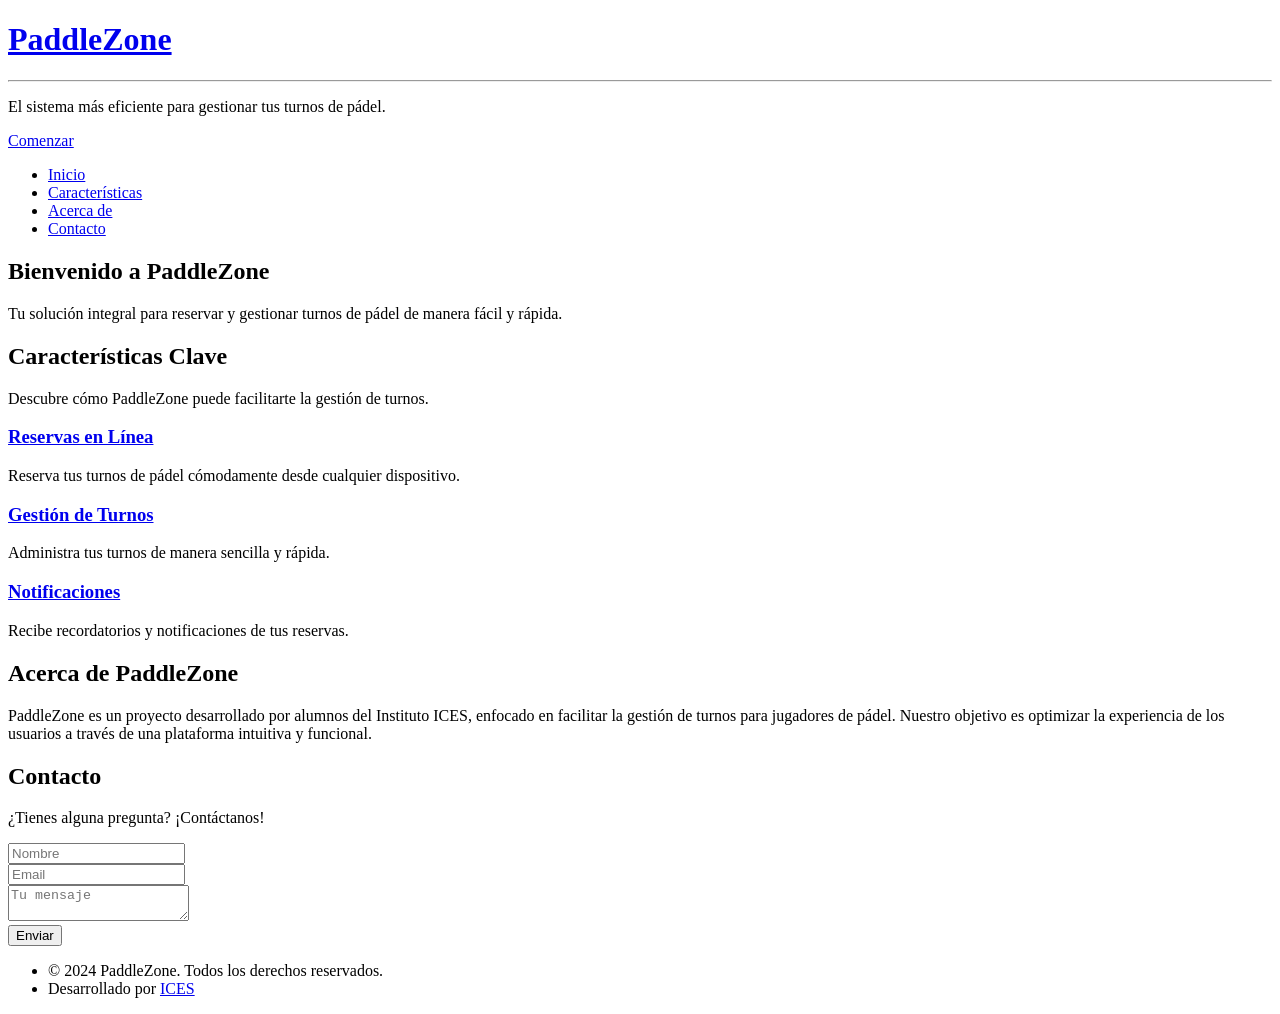
==== index.html @ ec13e0c5 "commit literal" ====
﻿<!DOCTYPE HTML>
<html>
<head>
    <title>PaddleZone - Gestor de Turnos</title>
    <meta charset="utf-8" />
    <meta name="viewport" content="width=device-width, initial-scale=1, user-scalable=no" />
    <link rel="stylesheet" href="assets/css/main.css" />
    <noscript><link rel="stylesheet" href="assets/css/noscript.css" /></noscript>
</head>
<body class="homepage is-preload">
    <div id="page-wrapper">

        <!-- Header -->
        <div id="header">
            <div class="inner">
                <header>
                    <h1><a href="index.html" id="logo">PaddleZone</a></h1>
                    <hr />
                    <p>El sistema más eficiente para gestionar tus turnos de pádel.</p>
                </header>
                <footer>
                    <a href="#banner" class="button circled scrolly">Comenzar</a>
                </footer>
            </div>

            <!-- Nav -->
            <nav id="nav">
                <ul>
                    <li><a href="index.html">Inicio</a></li>
                    <li><a href="#features">Características</a></li>
                    <li><a href="#about">Acerca de</a></li>
                    <li><a href="#contact">Contacto</a></li>
                </ul>
            </nav>
        </div>

        <!-- Banner -->
        <section id="banner">
            <header>
                <h2>Bienvenido a <strong>PaddleZone</strong></h2>
                <p>Tu solución integral para reservar y gestionar turnos de pádel de manera fácil y rápida.</p>
            </header>
        </section>

        <!-- Features -->
        <section id="features" class="wrapper style1">
            <header>
                <h2>Características Clave</h2>
                <p>Descubre cómo PaddleZone puede facilitarte la gestión de turnos.</p>
            </header>
            <div class="row">
                <article class="col-4 col-12-mobile special">
                    <header>
                        <h3><a href="#">Reservas en Línea</a></h3>
                    </header>
                    <p>Reserva tus turnos de pádel cómodamente desde cualquier dispositivo.</p>
                </article>
                <article class="col-4 col-12-mobile special">
                    <header>
                        <h3><a href="#">Gestión de Turnos</a></h3>
                    </header>
                    <p>Administra tus turnos de manera sencilla y rápida.</p>
                </article>
                <article class="col-4 col-12-mobile special">
                    <header>
                        <h3><a href="#">Notificaciones</a></h3>
                    </header>
                    <p>Recibe recordatorios y notificaciones de tus reservas.</p>
                </article>
            </div>
        </section>

        <!-- About -->
        <section id="about" class="wrapper style2">
            <article class="container special">
                <header>
                    <h2>Acerca de PaddleZone</h2>
                    <p>PaddleZone es un proyecto desarrollado por alumnos del Instituto ICES, enfocado en facilitar la gestión de turnos para jugadores de pádel. Nuestro objetivo es optimizar la experiencia de los usuarios a través de una plataforma intuitiva y funcional.</p>
                </header>
            </article>
        </section>

        <!-- Contact -->
        <section id="contact" class="wrapper style1">
            <header>
                <h2>Contacto</h2>
                <p>¿Tienes alguna pregunta? ¡Contáctanos!</p>
            </header>
            <div class="row">
                <article class="col-12">
                    <form method="post" action="#">
                        <div class="row gtr-50">
                            <div class="col-6 col-12-mobile">
                                <input type="text" name="name" placeholder="Nombre" required />
                            </div>
                            <div class="col-6 col-12-mobile">
                                <input type="email" name="email" placeholder="Email" required />
                            </div>
                            <div class="col-12">
                                <textarea name="message" placeholder="Tu mensaje" required></textarea>
                            </div>
                            <div class="col-12">
                                <button type="submit" class="button">Enviar</button>
                            </div>
                        </div>
                    </form>
                </article>
            </div>
        </section>

        <!-- Footer -->
        <div id="footer">
            <div class="container">
                <div class="row">
                    <div class="col-12">
                        <div class="copyright">
                            <ul class="menu">
                                <li>&copy; 2024 PaddleZone. Todos los derechos reservados.</li>
                                <li>Desarrollado por <a href="https://www.instituto-ices.edu.ar/">ICES</a></li>
                            </ul>
                        </div>
                    </div>
                </div>
            </div>
        </div>

    </div>

    <!-- Scripts -->
    <script src="assets/js/jquery.min.js"></script>
    <script src="assets/js/jquery.dropotron.min.js"></script>
    <script src="assets/js/jquery.scrolly.min.js"></script>
    <script src="assets/js/jquery.scrollex.min.js"></script>
    <script src="assets/js/browser.min.js"></script>
    <script src="assets/js/breakpoints.min.js"></script>
    <script src="assets/js/util.js"></script>
    <script src="assets/js/main.js"></script>

</body>
</html>
---- assets/css/main.css ----
@import url("https://fonts.googleapis.com/css?family=Source+Sans+Pro:300,300italic,400,400italic,600");
@import url("fontawesome-all.min.css");

/*
	Helios by HTML5 UP
	html5up.net | @ajlkn
	Free for personal and commercial use under the CCA 3.0 license (html5up.net/license)
*/

html, body, div, span, applet, object,
iframe, h1, h2, h3, h4, h5, h6, p, blockquote,
pre, a, abbr, acronym, address, big, cite,
code, del, dfn, em, img, ins, kbd, q, s, samp,
small, strike, strong, sub, sup, tt, var, b,
u, i, center, dl, dt, dd, ol, ul, li, fieldset,
form, label, legend, table, caption, tbody,
tfoot, thead, tr, th, td, article, aside,
canvas, details, embed, figure, figcaption,
footer, header, hgroup, menu, nav, output, ruby,
section, summary, time, mark, audio, video {
	margin: 0;
	padding: 0;
	border: 0;
	font-size: 100%;
	font: inherit;
	vertical-align: baseline;}

article, aside, details, figcaption, figure,
footer, header, hgroup, menu, nav, section {
	display: block;}

body {
	line-height: 1;
}

ol, ul {
	list-style: none;
}

blockquote, q {
	quotes: none;
}

	blockquote:before, blockquote:after, q:before, q:after {
		content: '';
		content: none;
	}

table {
	border-collapse: collapse;
	border-spacing: 0;
}

body {
	-webkit-text-size-adjust: none;
}

mark {
	background-color: transparent;
	color: inherit;
}

input::-moz-focus-inner {
	border: 0;
	padding: 0;
}

input, select, textarea {
	-moz-appearance: none;
	-webkit-appearance: none;
	-ms-appearance: none;
	appearance: none;
}

/* Basic */

	html {
		box-sizing: border-box;
	}

	*, *:before, *:after {
		box-sizing: inherit;
	}

	body {
		background: #f0f4f4;
		color: #5b5b5b;
		font-size: 15pt;
		line-height: 1.85em;
		font-family: 'Source Sans Pro', sans-serif;
		font-weight: 300;
	}

		body.is-preload *, body.is-preload *:before, body.is-preload *:after {
			-moz-animation: none !important;
			-webkit-animation: none !important;
			-ms-animation: none !important;
			animation: none !important;
			-moz-transition: none !important;
			-webkit-transition: none !important;
			-ms-transition: none !important;
			transition: none !important;
		}

	input, textarea, select {
		font-size: 15pt;
		line-height: 1.85em;
		font-family: 'Source Sans Pro', sans-serif;
		font-weight: 300;
	}

	h1, h2, h3, h4, h5, h6 {
		font-weight: 400;
		color: #483949;
		line-height: 1.25em;
	}

	h1 a, h2 a, h3 a, h4 a, h5 a, h6 a {
		color: inherit;
		text-decoration: none;
		border-bottom-color: transparent;
	}

	h1 strong, h2 strong, h3 strong, h4 strong, h5 strong, h6 strong {
		font-weight: 600;
	}

	h2 {
		font-size: 2.85em;
	}

	h3 {
		font-size: 1.25em;
	}

	h4 {
		font-size: 1em;
		margin: 0 0 0.25em 0;
	}

	strong, b {
		font-weight: 400;
		color: #483949;
	}

	em, i {
		font-style: italic;
	}

	a {
		color: inherit;
		border-bottom: solid 1px rgba(128, 128, 128, 0.15);
		text-decoration: none;
		-moz-transition: background-color 0.35s ease-in-out, color 0.35s ease-in-out, border-bottom-color 0.35s ease-in-out;
		-webkit-transition: background-color 0.35s ease-in-out, color 0.35s ease-in-out, border-bottom-color 0.35s ease-in-out;
		-ms-transition: background-color 0.35s ease-in-out, color 0.35s ease-in-out, border-bottom-color 0.35s ease-in-out;
		transition: background-color 0.35s ease-in-out, color 0.35s ease-in-out, border-bottom-color 0.35s ease-in-out;
	}

		a:hover {
			color: #ef8376;
			border-bottom-color: transparent;
		}

	sub {
		position: relative;
		top: 0.5em;
		font-size: 0.8em;
	}

	sup {
		position: relative;
		top: -0.5em;
		font-size: 0.8em;
	}

	blockquote {
		border-left: solid 0.5em #ddd;
		padding: 1em 0 1em 2em;
		font-style: italic;
	}

	p, ul, ol, dl, table {
		margin-bottom: 1em;
	}

	p {
		text-align: justify;
	}

	br.clear {
		clear: both;
	}

	hr {
		position: relative;
		display: block;
		border: 0;
		top: 4.5em;
		margin-bottom: 9em;
		height: 6px;
		border-top: solid 1px rgba(128, 128, 128, 0.2);
		border-bottom: solid 1px rgba(128, 128, 128, 0.2);
	}

		hr:before, hr:after {
			content: '';
			position: absolute;
			top: -8px;
			display: block;
			width: 1px;
			height: 21px;
			background: rgba(128, 128, 128, 0.2);
		}

		hr:before {
			left: -1px;
		}

		hr:after {
			right: -1px;
		}

	.timestamp {
		color: rgba(128, 128, 128, 0.75);
		font-size: 0.8em;
	}

/* Container */

	.container {
		margin: 0 auto;
		max-width: 100%;
		width: 1400px;
	}

		@media screen and (max-width: 1680px) {

			.container {
				width: 1200px;
			}

		}

		@media screen and (max-width: 1280px) {

			.container {
				width: 100%;
			}

		}

		@media screen and (max-width: 960px) {

			.container {
				width: 100%;
			}

		}

		@media screen and (max-width: 840px) {

			.container {
				width: 100%;
			}

		}

		@media screen and (max-width: 736px) {

			.container {
				width: 100%;
			}

		}

/* Row */

	.row {
		display: flex;
		flex-wrap: wrap;
		box-sizing: border-box;
		align-items: stretch;
	}

		.row > * {
			box-sizing: border-box;
		}

		.row.gtr-uniform > * > :last-child {
			margin-bottom: 0;
		}

		.row.aln-left {
			justify-content: flex-start;
		}

		.row.aln-center {
			justify-content: center;
		}

		.row.aln-right {
			justify-content: flex-end;
		}

		.row.aln-top {
			align-items: flex-start;
		}

		.row.aln-middle {
			align-items: center;
		}

		.row.aln-bottom {
			align-items: flex-end;
		}

		.row > .imp {
			order: -1;
		}

		.row > .col-1 {
			width: 8.33333%;
		}

		.row > .off-1 {
			margin-left: 8.33333%;
		}

		.row > .col-2 {
			width: 16.66667%;
		}

		.row > .off-2 {
			margin-left: 16.66667%;
		}

		.row > .col-3 {
			width: 25%;
		}

		.row > .off-3 {
			margin-left: 25%;
		}

		.row > .col-4 {
			width: 33.33333%;
		}

		.row > .off-4 {
			margin-left: 33.33333%;
		}

		.row > .col-5 {
			width: 41.66667%;
		}

		.row > .off-5 {
			margin-left: 41.66667%;
		}

		.row > .col-6 {
			width: 50%;
		}

		.row > .off-6 {
			margin-left: 50%;
		}

		.row > .col-7 {
			width: 58.33333%;
		}

		.row > .off-7 {
			margin-left: 58.33333%;
		}

		.row > .col-8 {
			width: 66.66667%;
		}

		.row > .off-8 {
			margin-left: 66.66667%;
		}

		.row > .col-9 {
			width: 75%;
		}

		.row > .off-9 {
			margin-left: 75%;
		}

		.row > .col-10 {
			width: 83.33333%;
		}

		.row > .off-10 {
			margin-left: 83.33333%;
		}

		.row > .col-11 {
			width: 91.66667%;
		}

		.row > .off-11 {
			margin-left: 91.66667%;
		}

		.row > .col-12 {
			width: 100%;
		}

		.row > .off-12 {
			margin-left: 100%;
		}

		.row.gtr-0 {
			margin-top: 0px;
			margin-left: 0px;
		}

			.row.gtr-0 > * {
				padding: 0px 0 0 0px;
			}

			.row.gtr-0.gtr-uniform {
				margin-top: 0px;
			}

				.row.gtr-0.gtr-uniform > * {
					padding-top: 0px;
				}

		.row.gtr-25 {
			margin-top: -10px;
			margin-left: -10px;
		}

			.row.gtr-25 > * {
				padding: 10px 0 0 10px;
			}

			.row.gtr-25.gtr-uniform {
				margin-top: -10px;
			}

				.row.gtr-25.gtr-uniform > * {
					padding-top: 10px;
				}

		.row.gtr-50 {
			margin-top: -20px;
			margin-left: -20px;
		}

			.row.gtr-50 > * {
				padding: 20px 0 0 20px;
			}

			.row.gtr-50.gtr-uniform {
				margin-top: -20px;
			}

				.row.gtr-50.gtr-uniform > * {
					padding-top: 20px;
				}

		.row {
			margin-top: -40px;
			margin-left: -40px;
		}

			.row > * {
				padding: 40px 0 0 40px;
			}

			.row.gtr-uniform {
				margin-top: -40px;
			}

				.row.gtr-uniform > * {
					padding-top: 40px;
				}

		.row.gtr-150 {
			margin-top: -60px;
			margin-left: -60px;
		}

			.row.gtr-150 > * {
				padding: 60px 0 0 60px;
			}

			.row.gtr-150.gtr-uniform {
				margin-top: -60px;
			}

				.row.gtr-150.gtr-uniform > * {
					padding-top: 60px;
				}

		.row.gtr-200 {
			margin-top: -80px;
			margin-left: -80px;
		}

			.row.gtr-200 > * {
				padding: 80px 0 0 80px;
			}

			.row.gtr-200.gtr-uniform {
				margin-top: -80px;
			}

				.row.gtr-200.gtr-uniform > * {
					padding-top: 80px;
				}

		@media screen and (max-width: 1680px) {

			.row {
				display: flex;
				flex-wrap: wrap;
				box-sizing: border-box;
				align-items: stretch;
			}

				.row > * {
					box-sizing: border-box;
				}

				.row.gtr-uniform > * > :last-child {
					margin-bottom: 0;
				}

				.row.aln-left {
					justify-content: flex-start;
				}

				.row.aln-center {
					justify-content: center;
				}

				.row.aln-right {
					justify-content: flex-end;
				}

				.row.aln-top {
					align-items: flex-start;
				}

				.row.aln-middle {
					align-items: center;
				}

				.row.aln-bottom {
					align-items: flex-end;
				}

				.row > .imp-wide {
					order: -1;
				}

				.row > .col-1-wide {
					width: 8.33333%;
				}

				.row > .off-1-wide {
					margin-left: 8.33333%;
				}

				.row > .col-2-wide {
					width: 16.66667%;
				}

				.row > .off-2-wide {
					margin-left: 16.66667%;
				}

				.row > .col-3-wide {
					width: 25%;
				}

				.row > .off-3-wide {
					margin-left: 25%;
				}

				.row > .col-4-wide {
					width: 33.33333%;
				}

				.row > .off-4-wide {
					margin-left: 33.33333%;
				}

				.row > .col-5-wide {
					width: 41.66667%;
				}

				.row > .off-5-wide {
					margin-left: 41.66667%;
				}

				.row > .col-6-wide {
					width: 50%;
				}

				.row > .off-6-wide {
					margin-left: 50%;
				}

				.row > .col-7-wide {
					width: 58.33333%;
				}

				.row > .off-7-wide {
					margin-left: 58.33333%;
				}

				.row > .col-8-wide {
					width: 66.66667%;
				}

				.row > .off-8-wide {
					margin-left: 66.66667%;
				}

				.row > .col-9-wide {
					width: 75%;
				}

				.row > .off-9-wide {
					margin-left: 75%;
				}

				.row > .col-10-wide {
					width: 83.33333%;
				}

				.row > .off-10-wide {
					margin-left: 83.33333%;
				}

				.row > .col-11-wide {
					width: 91.66667%;
				}

				.row > .off-11-wide {
					margin-left: 91.66667%;
				}

				.row > .col-12-wide {
					width: 100%;
				}

				.row > .off-12-wide {
					margin-left: 100%;
				}

				.row.gtr-0 {
					margin-top: 0px;
					margin-left: 0px;
				}

					.row.gtr-0 > * {
						padding: 0px 0 0 0px;
					}

					.row.gtr-0.gtr-uniform {
						margin-top: 0px;
					}

						.row.gtr-0.gtr-uniform > * {
							padding-top: 0px;
						}

				.row.gtr-25 {
					margin-top: -10px;
					margin-left: -10px;
				}

					.row.gtr-25 > * {
						padding: 10px 0 0 10px;
					}

					.row.gtr-25.gtr-uniform {
						margin-top: -10px;
					}

						.row.gtr-25.gtr-uniform > * {
							padding-top: 10px;
						}

				.row.gtr-50 {
					margin-top: -20px;
					margin-left: -20px;
				}

					.row.gtr-50 > * {
						padding: 20px 0 0 20px;
					}

					.row.gtr-50.gtr-uniform {
						margin-top: -20px;
					}

						.row.gtr-50.gtr-uniform > * {
							padding-top: 20px;
						}

				.row {
					margin-top: -40px;
					margin-left: -40px;
				}

					.row > * {
						padding: 40px 0 0 40px;
					}

					.row.gtr-uniform {
						margin-top: -40px;
					}

						.row.gtr-uniform > * {
							padding-top: 40px;
						}

				.row.gtr-150 {
					margin-top: -60px;
					margin-left: -60px;
				}

					.row.gtr-150 > * {
						padding: 60px 0 0 60px;
					}

					.row.gtr-150.gtr-uniform {
						margin-top: -60px;
					}

						.row.gtr-150.gtr-uniform > * {
							padding-top: 60px;
						}

				.row.gtr-200 {
					margin-top: -80px;
					margin-left: -80px;
				}

					.row.gtr-200 > * {
						padding: 80px 0 0 80px;
					}

					.row.gtr-200.gtr-uniform {
						margin-top: -80px;
					}

						.row.gtr-200.gtr-uniform > * {
							padding-top: 80px;
						}

		}

		@media screen and (max-width: 1280px) {

			.row {
				display: flex;
				flex-wrap: wrap;
				box-sizing: border-box;
				align-items: stretch;
			}

				.row > * {
					box-sizing: border-box;
				}

				.row.gtr-uniform > * > :last-child {
					margin-bottom: 0;
				}

				.row.aln-left {
					justify-content: flex-start;
				}

				.row.aln-center {
					justify-content: center;
				}

				.row.aln-right {
					justify-content: flex-end;
				}

				.row.aln-top {
					align-items: flex-start;
				}

				.row.aln-middle {
					align-items: center;
				}

				.row.aln-bottom {
					align-items: flex-end;
				}

				.row > .imp-normal {
					order: -1;
				}

				.row > .col-1-normal {
					width: 8.33333%;
				}

				.row > .off-1-normal {
					margin-left: 8.33333%;
				}

				.row > .col-2-normal {
					width: 16.66667%;
				}

				.row > .off-2-normal {
					margin-left: 16.66667%;
				}

				.row > .col-3-normal {
					width: 25%;
				}

				.row > .off-3-normal {
					margin-left: 25%;
				}

				.row > .col-4-normal {
					width: 33.33333%;
				}

				.row > .off-4-normal {
					margin-left: 33.33333%;
				}

				.row > .col-5-normal {
					width: 41.66667%;
				}

				.row > .off-5-normal {
					margin-left: 41.66667%;
				}

				.row > .col-6-normal {
					width: 50%;
				}

				.row > .off-6-normal {
					margin-left: 50%;
				}

				.row > .col-7-normal {
					width: 58.33333%;
				}

				.row > .off-7-normal {
					margin-left: 58.33333%;
				}

				.row > .col-8-normal {
					width: 66.66667%;
				}

				.row > .off-8-normal {
					margin-left: 66.66667%;
				}

				.row > .col-9-normal {
					width: 75%;
				}

				.row > .off-9-normal {
					margin-left: 75%;
				}

				.row > .col-10-normal {
					width: 83.33333%;
				}

				.row > .off-10-normal {
					margin-left: 83.33333%;
				}

				.row > .col-11-normal {
					width: 91.66667%;
				}

				.row > .off-11-normal {
					margin-left: 91.66667%;
				}

				.row > .col-12-normal {
					width: 100%;
				}

				.row > .off-12-normal {
					margin-left: 100%;
				}

				.row.gtr-0 {
					margin-top: 0px;
					margin-left: 0px;
				}

					.row.gtr-0 > * {
						padding: 0px 0 0 0px;
					}

					.row.gtr-0.gtr-uniform {
						margin-top: 0px;
					}

						.row.gtr-0.gtr-uniform > * {
							padding-top: 0px;
						}

				.row.gtr-25 {
					margin-top: -9px;
					margin-left: -9px;
				}

					.row.gtr-25 > * {
						padding: 9px 0 0 9px;
					}

					.row.gtr-25.gtr-uniform {
						margin-top: -9px;
					}

						.row.gtr-25.gtr-uniform > * {
							padding-top: 9px;
						}

				.row.gtr-50 {
					margin-top: -18px;
					margin-left: -18px;
				}

					.row.gtr-50 > * {
						padding: 18px 0 0 18px;
					}

					.row.gtr-50.gtr-uniform {
						margin-top: -18px;
					}

						.row.gtr-50.gtr-uniform > * {
							padding-top: 18px;
						}

				.row {
					margin-top: -36px;
					margin-left: -36px;
				}

					.row > * {
						padding: 36px 0 0 36px;
					}

					.row.gtr-uniform {
						margin-top: -36px;
					}

						.row.gtr-uniform > * {
							padding-top: 36px;
						}

				.row.gtr-150 {
					margin-top: -54px;
					margin-left: -54px;
				}

					.row.gtr-150 > * {
						padding: 54px 0 0 54px;
					}

					.row.gtr-150.gtr-uniform {
						margin-top: -54px;
					}

						.row.gtr-150.gtr-uniform > * {
							padding-top: 54px;
						}

				.row.gtr-200 {
					margin-top: -72px;
					margin-left: -72px;
				}

					.row.gtr-200 > * {
						padding: 72px 0 0 72px;
					}

					.row.gtr-200.gtr-uniform {
						margin-top: -72px;
					}

						.row.gtr-200.gtr-uniform > * {
							padding-top: 72px;
						}

		}

		@media screen and (max-width: 960px) {

			.row {
				display: flex;
				flex-wrap: wrap;
				box-sizing: border-box;
				align-items: stretch;
			}

				.row > * {
					box-sizing: border-box;
				}

				.row.gtr-uniform > * > :last-child {
					margin-bottom: 0;
				}

				.row.aln-left {
					justify-content: flex-start;
				}

				.row.aln-center {
					justify-content: center;
				}

				.row.aln-right {
					justify-content: flex-end;
				}

				.row.aln-top {
					align-items: flex-start;
				}

				.row.aln-middle {
					align-items: center;
				}

				.row.aln-bottom {
					align-items: flex-end;
				}

				.row > .imp-narrow {
					order: -1;
				}

				.row > .col-1-narrow {
					width: 8.33333%;
				}

				.row > .off-1-narrow {
					margin-left: 8.33333%;
				}

				.row > .col-2-narrow {
					width: 16.66667%;
				}

				.row > .off-2-narrow {
					margin-left: 16.66667%;
				}

				.row > .col-3-narrow {
					width: 25%;
				}

				.row > .off-3-narrow {
					margin-left: 25%;
				}

				.row > .col-4-narrow {
					width: 33.33333%;
				}

				.row > .off-4-narrow {
					margin-left: 33.33333%;
				}

				.row > .col-5-narrow {
					width: 41.66667%;
				}

				.row > .off-5-narrow {
					margin-left: 41.66667%;
				}

				.row > .col-6-narrow {
					width: 50%;
				}

				.row > .off-6-narrow {
					margin-left: 50%;
				}

				.row > .col-7-narrow {
					width: 58.33333%;
				}

				.row > .off-7-narrow {
					margin-left: 58.33333%;
				}

				.row > .col-8-narrow {
					width: 66.66667%;
				}

				.row > .off-8-narrow {
					margin-left: 66.66667%;
				}

				.row > .col-9-narrow {
					width: 75%;
				}

				.row > .off-9-narrow {
					margin-left: 75%;
				}

				.row > .col-10-narrow {
					width: 83.33333%;
				}

				.row > .off-10-narrow {
					margin-left: 83.33333%;
				}

				.row > .col-11-narrow {
					width: 91.66667%;
				}

				.row > .off-11-narrow {
					margin-left: 91.66667%;
				}

				.row > .col-12-narrow {
					width: 100%;
				}

				.row > .off-12-narrow {
					margin-left: 100%;
				}

				.row.gtr-0 {
					margin-top: 0px;
					margin-left: 0px;
				}

					.row.gtr-0 > * {
						padding: 0px 0 0 0px;
					}

					.row.gtr-0.gtr-uniform {
						margin-top: 0px;
					}

						.row.gtr-0.gtr-uniform > * {
							padding-top: 0px;
						}

				.row.gtr-25 {
					margin-top: -8px;
					margin-left: -8px;
				}

					.row.gtr-25 > * {
						padding: 8px 0 0 8px;
					}

					.row.gtr-25.gtr-uniform {
						margin-top: -8px;
					}

						.row.gtr-25.gtr-uniform > * {
							padding-top: 8px;
						}

				.row.gtr-50 {
					margin-top: -16px;
					margin-left: -16px;
				}

					.row.gtr-50 > * {
						padding: 16px 0 0 16px;
					}

					.row.gtr-50.gtr-uniform {
						margin-top: -16px;
					}

						.row.gtr-50.gtr-uniform > * {
							padding-top: 16px;
						}

				.row {
					margin-top: -32px;
					margin-left: -32px;
				}

					.row > * {
						padding: 32px 0 0 32px;
					}

					.row.gtr-uniform {
						margin-top: -32px;
					}

						.row.gtr-uniform > * {
							padding-top: 32px;
						}

				.row.gtr-150 {
					margin-top: -48px;
					margin-left: -48px;
				}

					.row.gtr-150 > * {
						padding: 48px 0 0 48px;
					}

					.row.gtr-150.gtr-uniform {
						margin-top: -48px;
					}

						.row.gtr-150.gtr-uniform > * {
							padding-top: 48px;
						}

				.row.gtr-200 {
					margin-top: -64px;
					margin-left: -64px;
				}

					.row.gtr-200 > * {
						padding: 64px 0 0 64px;
					}

					.row.gtr-200.gtr-uniform {
						margin-top: -64px;
					}

						.row.gtr-200.gtr-uniform > * {
							padding-top: 64px;
						}

		}

		@media screen and (max-width: 840px) {

			.row {
				display: flex;
				flex-wrap: wrap;
				box-sizing: border-box;
				align-items: stretch;
			}

				.row > * {
					box-sizing: border-box;
				}

				.row.gtr-uniform > * > :last-child {
					margin-bottom: 0;
				}

				.row.aln-left {
					justify-content: flex-start;
				}

				.row.aln-center {
					justify-content: center;
				}

				.row.aln-right {
					justify-content: flex-end;
				}

				.row.aln-top {
					align-items: flex-start;
				}

				.row.aln-middle {
					align-items: center;
				}

				.row.aln-bottom {
					align-items: flex-end;
				}

				.row > .imp-narrower {
					order: -1;
				}

				.row > .col-1-narrower {
					width: 8.33333%;
				}

				.row > .off-1-narrower {
					margin-left: 8.33333%;
				}

				.row > .col-2-narrower {
					width: 16.66667%;
				}

				.row > .off-2-narrower {
					margin-left: 16.66667%;
				}

				.row > .col-3-narrower {
					width: 25%;
				}

				.row > .off-3-narrower {
					margin-left: 25%;
				}

				.row > .col-4-narrower {
					width: 33.33333%;
				}

				.row > .off-4-narrower {
					margin-left: 33.33333%;
				}

				.row > .col-5-narrower {
					width: 41.66667%;
				}

				.row > .off-5-narrower {
					margin-left: 41.66667%;
				}

				.row > .col-6-narrower {
					width: 50%;
				}

				.row > .off-6-narrower {
					margin-left: 50%;
				}

				.row > .col-7-narrower {
					width: 58.33333%;
				}

				.row > .off-7-narrower {
					margin-left: 58.33333%;
				}

				.row > .col-8-narrower {
					width: 66.66667%;
				}

				.row > .off-8-narrower {
					margin-left: 66.66667%;
				}

				.row > .col-9-narrower {
					width: 75%;
				}

				.row > .off-9-narrower {
					margin-left: 75%;
				}

				.row > .col-10-narrower {
					width: 83.33333%;
				}

				.row > .off-10-narrower {
					margin-left: 83.33333%;
				}

				.row > .col-11-narrower {
					width: 91.66667%;
				}

				.row > .off-11-narrower {
					margin-left: 91.66667%;
				}

				.row > .col-12-narrower {
					width: 100%;
				}

				.row > .off-12-narrower {
					margin-left: 100%;
				}

				.row.gtr-0 {
					margin-top: 0px;
					margin-left: 0px;
				}

					.row.gtr-0 > * {
						padding: 0px 0 0 0px;
					}

					.row.gtr-0.gtr-uniform {
						margin-top: 0px;
					}

						.row.gtr-0.gtr-uniform > * {
							padding-top: 0px;
						}

				.row.gtr-25 {
					margin-top: -8px;
					margin-left: -8px;
				}

					.row.gtr-25 > * {
						padding: 8px 0 0 8px;
					}

					.row.gtr-25.gtr-uniform {
						margin-top: -8px;
					}

						.row.gtr-25.gtr-uniform > * {
							padding-top: 8px;
						}

				.row.gtr-50 {
					margin-top: -16px;
					margin-left: -16px;
				}

					.row.gtr-50 > * {
						padding: 16px 0 0 16px;
					}

					.row.gtr-50.gtr-uniform {
						margin-top: -16px;
					}

						.row.gtr-50.gtr-uniform > * {
							padding-top: 16px;
						}

				.row {
					margin-top: -32px;
					margin-left: -32px;
				}

					.row > * {
						padding: 32px 0 0 32px;
					}

					.row.gtr-uniform {
						margin-top: -32px;
					}

						.row.gtr-uniform > * {
							padding-top: 32px;
						}

				.row.gtr-150 {
					margin-top: -48px;
					margin-left: -48px;
				}

					.row.gtr-150 > * {
						padding: 48px 0 0 48px;
					}

					.row.gtr-150.gtr-uniform {
						margin-top: -48px;
					}

						.row.gtr-150.gtr-uniform > * {
							padding-top: 48px;
						}

				.row.gtr-200 {
					margin-top: -64px;
					margin-left: -64px;
				}

					.row.gtr-200 > * {
						padding: 64px 0 0 64px;
					}

					.row.gtr-200.gtr-uniform {
						margin-top: -64px;
					}

						.row.gtr-200.gtr-uniform > * {
							padding-top: 64px;
						}

		}

		@media screen and (max-width: 736px) {

			.row {
				display: flex;
				flex-wrap: wrap;
				box-sizing: border-box;
				align-items: stretch;
			}

				.row > * {
					box-sizing: border-box;
				}

				.row.gtr-uniform > * > :last-child {
					margin-bottom: 0;
				}

				.row.aln-left {
					justify-content: flex-start;
				}

				.row.aln-center {
					justify-content: center;
				}

				.row.aln-right {
					justify-content: flex-end;
				}

				.row.aln-top {
					align-items: flex-start;
				}

				.row.aln-middle {
					align-items: center;
				}

				.row.aln-bottom {
					align-items: flex-end;
				}

				.row > .imp-mobile {
					order: -1;
				}

				.row > .col-1-mobile {
					width: 8.33333%;
				}

				.row > .off-1-mobile {
					margin-left: 8.33333%;
				}

				.row > .col-2-mobile {
					width: 16.66667%;
				}

				.row > .off-2-mobile {
					margin-left: 16.66667%;
				}

				.row > .col-3-mobile {
					width: 25%;
				}

				.row > .off-3-mobile {
					margin-left: 25%;
				}

				.row > .col-4-mobile {
					width: 33.33333%;
				}

				.row > .off-4-mobile {
					margin-left: 33.33333%;
				}

				.row > .col-5-mobile {
					width: 41.66667%;
				}

				.row > .off-5-mobile {
					margin-left: 41.66667%;
				}

				.row > .col-6-mobile {
					width: 50%;
				}

				.row > .off-6-mobile {
					margin-left: 50%;
				}

				.row > .col-7-mobile {
					width: 58.33333%;
				}

				.row > .off-7-mobile {
					margin-left: 58.33333%;
				}

				.row > .col-8-mobile {
					width: 66.66667%;
				}

				.row > .off-8-mobile {
					margin-left: 66.66667%;
				}

				.row > .col-9-mobile {
					width: 75%;
				}

				.row > .off-9-mobile {
					margin-left: 75%;
				}

				.row > .col-10-mobile {
					width: 83.33333%;
				}

				.row > .off-10-mobile {
					margin-left: 83.33333%;
				}

				.row > .col-11-mobile {
					width: 91.66667%;
				}

				.row > .off-11-mobile {
					margin-left: 91.66667%;
				}

				.row > .col-12-mobile {
					width: 100%;
				}

				.row > .off-12-mobile {
					margin-left: 100%;
				}

				.row.gtr-0 {
					margin-top: 0px;
					margin-left: 0px;
				}

					.row.gtr-0 > * {
						padding: 0px 0 0 0px;
					}

					.row.gtr-0.gtr-uniform {
						margin-top: 0px;
					}

						.row.gtr-0.gtr-uniform > * {
							padding-top: 0px;
						}

				.row.gtr-25 {
					margin-top: -5px;
					margin-left: -5px;
				}

					.row.gtr-25 > * {
						padding: 5px 0 0 5px;
					}

					.row.gtr-25.gtr-uniform {
						margin-top: -5px;
					}

						.row.gtr-25.gtr-uniform > * {
							padding-top: 5px;
						}

				.row.gtr-50 {
					margin-top: -10px;
					margin-left: -10px;
				}

					.row.gtr-50 > * {
						padding: 10px 0 0 10px;
					}

					.row.gtr-50.gtr-uniform {
						margin-top: -10px;
					}

						.row.gtr-50.gtr-uniform > * {
							padding-top: 10px;
						}

				.row {
					margin-top: -20px;
					margin-left: -20px;
				}

					.row > * {
						padding: 20px 0 0 20px;
					}

					.row.gtr-uniform {
						margin-top: -20px;
					}

						.row.gtr-uniform > * {
							padding-top: 20px;
						}

				.row.gtr-150 {
					margin-top: -30px;
					margin-left: -30px;
				}

					.row.gtr-150 > * {
						padding: 30px 0 0 30px;
					}

					.row.gtr-150.gtr-uniform {
						margin-top: -30px;
					}

						.row.gtr-150.gtr-uniform > * {
							padding-top: 30px;
						}

				.row.gtr-200 {
					margin-top: -40px;
					margin-left: -40px;
				}

					.row.gtr-200 > * {
						padding: 40px 0 0 40px;
					}

					.row.gtr-200.gtr-uniform {
						margin-top: -40px;
					}

						.row.gtr-200.gtr-uniform > * {
							padding-top: 40px;
						}

		}

/* Sections/Article */

	section, article {
		margin-bottom: 3em;
	}

		section > :last-child, section:last-child, article > :last-child, article:last-child {
			margin-bottom: 0;
		}

		section.special > header, section.special > footer, article.special > header, article.special > footer {
			text-align: center;
		}

	.row > section, .row > article {
		margin-bottom: 0;
	}

	header {
		margin: 0 0 1em 0;
	}

		header > p {
			display: block;
			font-size: 1.5em;
			margin: 1em 0 2em 0;
			line-height: 1.5em;
			text-align: inherit;
		}

	footer {
		margin: 2.5em 0 0 0;
	}

/* Image */

	.image {
		position: relative;
		display: inline-block;
		border: 0;
		outline: 0;
	}

		.image img {
			display: block;
			width: 100%;
		}

		.image.fit {
			display: block;
			width: 100%;
		}

		.image.featured {
			display: block;
			width: 100%;
			margin: 0 0 4em 0;
		}

		.image.left {
			float: left;
			margin: 0 2em 2em 0;
		}

		.image.centered {
			display: block;
			margin: 0 0 2em 0;
		}

			.image.centered img {
				margin: 0 auto;
				width: auto;
			}

/* List */

	ul {
		list-style: disc;
		padding-left: 1em;
	}

		ul li {
			padding-left: 0.5em;
		}

	ol {
		list-style: decimal;
		padding-left: 1.25em;
	}

		ol li {
			padding-left: 0.25em;
		}

/* Actions */

	ul.actions {
		margin: 3em 0 0 0;
		list-style: none;
		padding-left: 0;
	}

		form ul.actions {
			margin-top: 0;
		}

		ul.actions li {
			display: inline-block;
			margin: 0 0.75em 0 0.75em;
			padding-left: 0;
		}

			ul.actions li:first-child {
				margin-left: 0;
			}

			ul.actions li:last-child {
				margin-right: 0;
			}

/* Divided */

	ul.divided {
		list-style: none;
		padding-left: 0;
	}

		ul.divided li {
			border-top: solid 1px rgba(128, 128, 128, 0.2);
			padding-top: 1.5em;
			margin-top: 1.5em;
			padding-left: 0;
		}

			ul.divided li:first-child {
				border-top: 0;
				padding-top: 0;
				margin-top: 0;
			}

/* Menu */

	ul.menu {
		height: 1em;
		line-height: 1em;
		list-style: none;
		padding-left: 0;
	}

		ul.menu li {
			display: inline-block;
			border-left: solid 1px rgba(128, 128, 128, 0.2);
			padding-left: 1.25em;
			margin-left: 1.25em;
		}

			ul.menu li:first-child {
				border-left: 0;
				padding-left: 0;
				margin-left: 0;
			}

/* Icons */

	ul.icons {
		position: relative;
		background: rgba(128, 128, 128, 0.05);
		border-radius: 4em;
		display: inline-block;
		padding: 0.35em 0.75em 0.35em 0.75em;
		font-size: 1.25em;
		cursor: default;
		list-style: none;
	}

		ul.icons li {
			display: inline-block;
			padding-left: 0;
		}

			ul.icons li a {
				display: inline-block;
				background: none;
				width: 2.5em;
				height: 2.5em;
				line-height: 2.5em;
				text-align: center;
				border-radius: 100%;
				border: 0;
				color: inherit;
			}

				ul.icons li a:hover {
					color: #ef8376;
				}

/* Form */

	form label {
		display: block;
		font-weight: 400;
		color: #483949;
		margin: 0 0 1em 0;
	}

	form input[type="text"],
	form input[type="email"],
	form input[type="password"],
	form select,
	form textarea {
		-webkit-appearance: none;
		display: block;
		border: 0;
		background: #fafafa;
		width: 100%;
		border-radius: 0.5em;
		border: solid 1px #E5E5E5;
		padding: 1em;
		-moz-transition: background-color 0.35s ease-in-out, border-color 0.35s ease-in-out;
		-webkit-transition: background-color 0.35s ease-in-out, border-color 0.35s ease-in-out;
		-ms-transition: background-color 0.35s ease-in-out, border-color 0.35s ease-in-out;
		transition: background-color 0.35s ease-in-out, border-color 0.35s ease-in-out;
	}

		form input[type="text"]:focus,
		form input[type="email"]:focus,
		form input[type="password"]:focus,
		form select:focus,
		form textarea:focus {
			background: #fff;
			border-color: #df7366;
		}

	form input[type="text"],
	form input[type="email"],
	form input[type="password"],
	form select {
		line-height: 1em;
	}

	form textarea {
		min-height: 9em;
	}

	form ::-webkit-input-placeholder {
		color: #555 !important;
	}

	form :-moz-placeholder {
		color: #555 !important;
	}

	form ::-moz-placeholder {
		color: #555 !important;
	}

	form :-ms-input-placeholder {
		color: #555 !important;
	}

	form ::-moz-focus-inner {
		border: 0;
	}

/* Table */

	table {
		width: 100%;
	}

		table.default {
			width: 100%;
		}

			table.default tbody tr {
				border-top: solid 1px #e5e5e5;
			}

				table.default tbody tr:first-child {
					border-top: 0;
				}

				table.default tbody tr:nth-child(2n+1) {
					background: #fafafa;
				}

			table.default td {
				padding: 0.5em 1em 0.5em 1em;
			}

			table.default th {
				text-align: left;
				font-weight: 400;
				padding: 0.5em 1em 0.5em 1em;
			}

			table.default thead {
				border-bottom: solid 2px #e5e5e5;
			}

			table.default tfoot {
				border-top: solid 2px #e5e5e5;
			}

/* Button */

	input[type="button"],
	input[type="submit"],
	input[type="reset"],
	button,
	.button {
		position: relative;
		display: inline-block;
		background: #df7366;
		color: #fff;
		text-align: center;
		border-radius: 0.5em;
		text-decoration: none;
		padding: 0.65em 3em 0.65em 3em;
		border: 0;
		cursor: pointer;
		outline: 0;
		font-weight: 300;
		-moz-transition: background-color 0.35s ease-in-out, color 0.35s ease-in-out, border-bottom-color 0.35s ease-in-out;
		-webkit-transition: background-color 0.35s ease-in-out, color 0.35s ease-in-out, border-bottom-color 0.35s ease-in-out;
		-ms-transition: background-color 0.35s ease-in-out, color 0.35s ease-in-out, border-bottom-color 0.35s ease-in-out;
		transition: background-color 0.35s ease-in-out, color 0.35s ease-in-out, border-bottom-color 0.35s ease-in-out;
	}

		input[type="button"]:hover,
		input[type="submit"]:hover,
		input[type="reset"]:hover,
		button:hover,
		.button:hover {
			color: #fff;
			background: #ef8376;
		}

		input[type="button"].alt,
		input[type="submit"].alt,
		input[type="reset"].alt,
		button.alt,
		.button.alt {
			background: #2B252C;
		}

			input[type="button"].alt:hover,
			input[type="submit"].alt:hover,
			input[type="reset"].alt:hover,
			button.alt:hover,
			.button.alt:hover {
				background: #3B353C;
			}

/* Post */

	.post.stub {
		text-align: center;
	}

		.post.stub header {
			margin: 0;
		}

/* Icons */

	.icon {
		text-decoration: none;
		text-decoration: none;
	}

		.icon:before {
			-moz-osx-font-smoothing: grayscale;
			-webkit-font-smoothing: antialiased;
			display: inline-block;
			font-style: normal;
			font-variant: normal;
			text-rendering: auto;
			line-height: 1;
			text-transform: none !important;
			font-family: 'Font Awesome 5 Free';
			font-weight: 400;
		}

		.icon:before {
			line-height: inherit;
			font-size: 1.25em;
		}

		.icon > .label {
			display: none;
		}

		.icon.solid:before {
			font-weight: 900;
		}

		.icon.brands:before {
			font-family: 'Font Awesome 5 Brands';
		}

		.icon.circled {
			position: relative;
			display: inline-block;
			background: #2b252c;
			color: #fff;
			border-radius: 100%;
			width: 3em;
			height: 3em;
			line-height: 3em;
			text-align: center;
			font-size: 1.25em;
		}

			header .icon.circled {
				margin: 0 0 2em 0;
			}

/* Wrapper */

	.wrapper {
		background: #fff;
		margin: 0 0 2em 0;
		padding: 6em 0 6em 0;
	}

		.wrapper.style2 {
			padding-top: 0;
		}

/* Header */

	#header {
		position: relative;
		background-image: url("../../images/header.jpg");
		background-size: cover;
		background-position: center center;
		background-attachment: fixed;
		color: #fff;
		text-align: center;
		padding: 7.5em 0 2em 0;
		cursor: default;
	}

		#header:before {
			content: '';
			display: inline-block;
			vertical-align: middle;
			height: 100%;
		}

		#header .inner {
			position: relative;
			z-index: 1;
			margin: 0;
			display: inline-block;
			vertical-align: middle;
		}

		#header header {
			display: inline-block;
		}

			#header header > p {
				font-size: 1.25em;
				margin: 0;
			}

		#header h1 {
			color: #fff;
			font-size: 3em;
			line-height: 1em;
		}

			#header h1 a {
				color: inherit;
			}

		#header .button {
			display: inline-block;
			border-radius: 100%;
			width: 4.5em;
			height: 4.5em;
			line-height: 4.5em;
			text-align: center;
			font-size: 1.25em;
			padding: 0;
		}

		#header hr {
			top: 1.5em;
			margin-bottom: 3em;
			border-bottom-color: rgba(192, 192, 192, 0.35);
			box-shadow: inset 0 1px 0 0 rgba(192, 192, 192, 0.35);
		}

			#header hr:before, #header hr:after {
				background: rgba(192, 192, 192, 0.35);
			}

		#header footer {
			margin: 1em 0 0 0;
		}

	body.homepage #header {
		height: 100vh;
		min-height: 40em;
	}

		body.homepage #header h1 {
			font-size: 4em;
		}

		body.homepage #header:after {
			content: '';
			background: #1C0920;
			display: block;
			position: absolute;
			left: 0;
			top: 0;
			width: 100%;
			height: 100%;
			opacity: 0;
			-moz-transition: opacity 2.5s ease-in-out;
			-webkit-transition: opacity 2.5s ease-in-out;
			-ms-transition: opacity 2.5s ease-in-out;
			transition: opacity 2.5s ease-in-out;
			-moz-transition-delay: 0.5s;
			-webkit-transition-delay: 0.5s;
			-ms-transition-delay: 0.5s;
			transition-delay: 0.5s;
		}

	body.homepage.is-preload #header:after {
		opacity: 1;
	}

/* Nav */

	#nav {
		position: absolute;
		top: 0;
		left: 0;
		width: 100%;
		text-align: center;
		padding: 1.5em 0 1.5em 0;
		z-index: 1;
		overflow: hidden;
	}

		#nav > ul {
			line-height: 0px;
			position: relative;
			display: inline-block;
			margin: 0;
			height: 21px;
			border-left: solid 1px rgba(192, 192, 192, 0.35);
			border-right: solid 1px rgba(192, 192, 192, 0.35);
		}

			#nav > ul:before, #nav > ul:after {
				content: '';
				display: block;
				width: 300%;
				position: absolute;
				top: 50%;
				margin-top: -2px;
				height: 5px;
				border-top: solid 1px rgba(192, 192, 192, 0.35);
				border-bottom: solid 1px rgba(192, 192, 192, 0.35);
			}

			#nav > ul:before {
				left: 100%;
				margin-left: 1px;
			}

			#nav > ul:after {
				right: 100%;
				margin-right: 1px;
			}

			#nav > ul > li {
				display: inline-block;
				margin: -9px 0.5em 0 0.5em;
				border-radius: 0.5em;
				padding: 0.85em;
				border: solid 1px transparent;
				-moz-transition: color 0.35s ease-in-out, border-color 0.35s ease-in-out;
				-webkit-transition: color 0.35s ease-in-out, border-color 0.35s ease-in-out;
				-ms-transition: color 0.35s ease-in-out, border-color 0.35s ease-in-out;
				transition: color 0.35s ease-in-out, border-color 0.35s ease-in-out;
			}

				#nav > ul > li.active {
					border-color: rgba(192, 192, 192, 0.35);
				}

				#nav > ul > li > a, #nav > ul > li > span {
					display: block;
					color: inherit;
					text-decoration: none;
					border: 0;
					outline: 0;
				}

				#nav > ul > li > ul {
					display: none;
				}

	.dropotron {
		background: rgba(255, 255, 255, 0.975);
		padding: 1em 1.25em 1em 1.25em;
		line-height: 1em;
		height: auto;
		text-align: left;
		border-radius: 0.5em;
		box-shadow: 0 0.15em 0.25em 0 rgba(0, 0, 0, 0.25);
		min-width: 12em;
		margin-top: -1em;
		list-style: none;
	}

		.dropotron li {
			border-top: solid 1px rgba(128, 128, 128, 0.2);
			color: #5b5b5b;
			padding-left: 0;
		}

			.dropotron li:first-child {
				border-top: 0;
			}

			.dropotron li:hover {
				color: #ef8376;
			}

			.dropotron li a, .dropotron li span {
				display: block;
				border: 0;
				padding: 0.5em 0 0.5em 0;
				-moz-transition: color 0.35s ease-in-out;
				-webkit-transition: color 0.35s ease-in-out;
				-ms-transition: color 0.35s ease-in-out;
				transition: color 0.35s ease-in-out;
			}

		.dropotron.level-0 {
			margin-top: 2em;
			font-size: 0.9em;
		}

			.dropotron.level-0:before {
				content: '';
				position: absolute;
				left: 50%;
				top: -0.7em;
				margin-left: -0.75em;
				border-bottom: solid 0.75em rgba(255, 255, 255, 0.975);
				border-left: solid 0.75em rgba(64, 64, 64, 0);
				border-right: solid 0.75em rgba(64, 64, 64, 0);
			}

/* Banner */

	#banner {
		background: #fff;
		text-align: center;
		padding: 4.5em 0 4.5em 0;
		margin-bottom: 0;
	}

		#banner header > p {
			margin-bottom: 0;
		}

/* Content */

	#content > hr {
		top: 3em;
		margin-bottom: 6em;
	}

	#content > section {
		margin-bottom: 0;
	}

/* Sidebar */

	#sidebar > hr {
		top: 3em;
		margin-bottom: 6em;
	}

		#sidebar > hr.first {
			display: none;
		}

	#sidebar > section {
		margin-bottom: 0;
	}

/* Main */

	#main {
		margin-bottom: 0;
	}

		#main section:first-of-type {
			padding-top: 2em;
		}

/* Footer */

	#footer {
		position: relative;
		overflow: hidden;
		padding: 6em 0 6em 0;
		background: #2b252c;
		color: #fff;
	}

		#footer .icon.circled {
			background: #fff;
			color: #2b252c;
		}

		#footer header {
			text-align: center;
			cursor: default;
		}

		#footer h2, #footer h3, #footer h4, #footer h5, #footer h6 {
			color: #fff;
		}

		#footer .contact {
			text-align: center;
		}

			#footer .contact p {
				text-align: center;
				margin: 0 0 3em 0;
			}

		#footer .copyright {
			text-align: center;
			color: rgba(128, 128, 128, 0.75);
			font-size: 0.8em;
			cursor: default;
		}

			#footer .copyright a {
				color: rgba(128, 128, 128, 0.75);
			}

				#footer .copyright a:hover {
					color: rgba(212, 212, 212, 0.85);
				}

/* Carousel */

	.carousel {
		position: relative;
		overflow: hidden;
		padding: 2em 0 2em 0;
		margin-bottom: 0;
	}

		.carousel .forward, .carousel .backward {
			position: absolute;
			top: 50%;
			width: 6em;
			height: 12em;
			margin-top: -6em;
			cursor: pointer;
		}

			.carousel .forward:before, .carousel .backward:before {
				content: '';
				display: block;
				width: 6em;
				height: 6em;
				border-radius: 100%;
				background-color: rgba(72, 57, 73, 0.5);
				position: absolute;
				top: 50%;
				margin-top: -3em;
				-moz-transition: background-color 0.35s ease-in-out;
				-webkit-transition: background-color 0.35s ease-in-out;
				-o-transition: background-color 0.35s ease-in-out;
				-ms-transition: background-color 0.35s ease-in-out;
				transition: background-color 0.35s ease-in-out;
				-webkit-backface-visibility: hidden;
			}

			.carousel .forward:after, .carousel .backward:after {
				content: '';
				width: 3em;
				height: 3em;
				position: absolute;
				top: 50%;
				margin: -1.5em 0 0 0;
				background: url("images/arrow.svg") no-repeat center center;
			}

			.carousel .forward:hover:before, .carousel .backward:hover:before {
				background-color: rgba(239, 131, 118, 0.75);
			}

		.carousel .forward {
			right: 0;
		}

			.carousel .forward:before {
				right: -3em;
			}

			.carousel .forward:after {
				right: -0.25em;
			}

		.carousel .backward {
			left: 0;
		}

			.carousel .backward:before {
				left: -3em;
			}

			.carousel .backward:after {
				left: -0.25em;
				-moz-transform: scaleX(-1);
				-webkit-transform: scaleX(-1);
				-ms-transform: scaleX(-1);
				transform: scaleX(-1);
			}

		.carousel .reel {
			white-space: nowrap;
			position: relative;
			-webkit-overflow-scrolling: touch;
			padding: 0 2em 0 2em;
		}

		.carousel article {
			display: inline-block;
			width: 18em;
			background: #fff;
			text-align: center;
			padding: 0 1em 3em 1em;
			margin: 0 2em 0 0;
			white-space: normal;
			opacity: 1.0;
			-moz-transition: opacity 0.75s ease-in-out;
			-webkit-transition: opacity 0.75s ease-in-out;
			-ms-transition: opacity 0.75s ease-in-out;
			transition: opacity 0.75s ease-in-out;
		}

			.carousel article.loading {
				opacity: 0;
			}

			.carousel article .image {
				position: relative;
				left: -1em;
				top: 0;
				width: auto;
				margin-right: -2em;
				margin-bottom: 3em;
			}

			.carousel article p {
				text-align: center;
			}

/* Wide */

	@media screen and (max-width: 1680px) {

		/* Basic */

			body, input, textarea, select {
				font-size: 14pt;
				line-height: 1.75em;
			}

		/* Carousel */

			.carousel {
				padding: 1.5em 0 1.5em 0;
			}

				.carousel .reel {
					padding: 0 1.5em 0 1.5em;
				}

				.carousel article {
					width: 18em;
					margin: 0 1.25em 0 0;
				}

	}

/* Normal */

	@media screen and (max-width: 1280px) {

		/* Basic */

			body, input, textarea, select {
				font-size: 12pt;
				line-height: 1.5em;
			}

		/* Wrapper */

			.wrapper {
				padding-left: 2em;
				padding-right: 2em;
			}

		/* Header */

			#header {
				background-attachment: scroll;
			}

				#header .inner {
					padding-left: 2em;
					padding-right: 2em;
				}

		/* Banner */

			#banner {
				padding-left: 2em;
				padding-right: 2em;
			}

		/* Footer */

			#footer {
				padding-left: 2em;
				padding-right: 2em;
			}

	}

/* Narrow */

/* Narrower */

	@media screen and (max-width: 840px) {

		/* Basic */

			body, input, textarea, select {
				font-size: 13pt;
				line-height: 1.65em;
			}

			.tweet {
				text-align: center;
			}

			.timestamp {
				display: block;
				text-align: center;
			}

		/* Footer */

			#footer {
				padding: 4em 2em 4em 2em;
			}

		/* Carousel */

			.carousel {
				padding: 1.25em 0 1.25em 0;
			}

				.carousel article {
					width: 18em;
					margin: 0 1em 0 0;
				}

	}

/* Mobile */

	#navPanel, #titleBar {
		display: none;
	}

	@media screen and (max-width: 736px) {

		/* Basic */

			html, body {
				overflow-x: hidden;
			}

			body, input, textarea, select {
				font-size: 12.5pt;
				line-height: 1.5em;
			}

			h2 {
				font-size: 1.75em;
			}

			h3 {
				font-size: 1.25em;
			}

			hr {
				top: 3em;
				margin-bottom: 6em;
			}

		/* Section/Article */

			section, article {
				margin-bottom: 2em;
			}

				section:last-child, article:last-child {
					margin-bottom: 0;
				}

			.row > section, .row > article {
				margin-bottom: 2em;
			}

			header > p {
				font-size: 1.25em;
			}

		/* Image */

			.image.featured {
				margin: 0 0 2em 0;
			}

			.image.left {
				margin: 0 1em 1em 0;
			}

			.image.centered {
				margin: 0 0 1em 0;
			}

		/* Actions */

			form ul.actions {
				margin-top: 0;
			}

			ul.actions li {
				display: block;
				margin: 0.75em 0 0 0;
			}

				ul.actions li:first-child {
					margin-top: 0;
				}

		/* Menu */

			ul.menu {
				height: auto;
				text-align: center;
			}

				ul.menu li {
					display: block;
					border: 0;
					padding: 0.75em 0 0 0;
					margin: 0;
				}

					ul.menu li:first-child {
						padding-top: 0;
					}

		/* Icons */

			ul.icons {
				font-size: 1em;
				padding: 0.35em 0.5em 0.35em 0.5em;
			}

				ul.icons li a {
					width: 2.25em;
				}

		/* Button */

			input[type="button"],
			input[type="submit"],
			input[type="reset"],
			button,
			.button {
				display: block;
				padding: 0;
				line-height: 3em;
				width: 100%;
			}

		/* Nav */

			#page-wrapper {
				-moz-backface-visibility: hidden;
				-webkit-backface-visibility: hidden;
				-ms-backface-visibility: hidden;
				backface-visibility: hidden;
				-moz-transition: -moz-transform 0.5s ease;
				-webkit-transition: -webkit-transform 0.5s ease;
				-ms-transition: -ms-transform 0.5s ease;
				transition: transform 0.5s ease;
				padding-bottom: 1px;
			}

			#navButton {
				-moz-backface-visibility: hidden;
				-webkit-backface-visibility: hidden;
				-ms-backface-visibility: hidden;
				backface-visibility: hidden;
				-moz-transition: -moz-transform 0.5s ease;
				-webkit-transition: -webkit-transform 0.5s ease;
				-ms-transition: -ms-transform 0.5s ease;
				transition: transform 0.5s ease;
				display: block;
				height: 44px;
				left: 0;
				position: fixed;
				top: 0;
				width: 100%;
				z-index: 10001;
			}

				#navButton .toggle {
					text-decoration: none;
					position: absolute;
					left: 0;
					top: 0;
					width: 100%;
					height: 100%;
					border: 0;
					outline: 0;
				}

					#navButton .toggle:before {
						-moz-osx-font-smoothing: grayscale;
						-webkit-font-smoothing: antialiased;
						display: inline-block;
						font-style: normal;
						font-variant: normal;
						text-rendering: auto;
						line-height: 1;
						text-transform: none !important;
						font-family: 'Font Awesome 5 Free';
						font-weight: 900;
					}

					#navButton .toggle:before {
						text-decoration: none;
						font-style: normal;
						content: '\f0c9';
						color: #fff;
						color: rgba(255, 255, 255, 0.75);
						text-align: center;
						display: block;
						font-size: 14px;
						width: 80px;
						height: 30px;
						line-height: 30px;
						position: absolute;
						left: 50%;
						margin-left: -40px;
						background: rgba(132, 128, 136, 0.75);
						border-top: 0;
						border-radius: 0 0 0.35em 0.35em;
					}

			#navPanel {
				-moz-backface-visibility: hidden;
				-webkit-backface-visibility: hidden;
				-ms-backface-visibility: hidden;
				backface-visibility: hidden;
				-moz-transform: translateY(-50vh);
				-webkit-transform: translateY(-50vh);
				-ms-transform: translateY(-50vh);
				transform: translateY(-50vh);
				-moz-transition: -moz-transform 0.5s ease;
				-webkit-transition: -webkit-transform 0.5s ease;
				-ms-transition: -ms-transform 0.5s ease;
				transition: transform 0.5s ease;
				display: block;
				height: 50vh;
				left: 0;
				overflow-y: auto;
				position: fixed;
				top: 0;
				width: 100%;
				z-index: 10002;
				background: #1f1920;
				box-shadow: inset 0px -2px 5px 0px rgba(0, 0, 0, 0.25);
				font-size: 1em;
			}

				#navPanel:before {
					content: '';
					display: block;
					position: absolute;
					left: 0;
					top: 0;
					width: 100%;
					height: 100%;
					background: url("images/overlay.png");
					background-size: 128px 128px;
				}

				#navPanel .link {
					position: relative;
					z-index: 1;
					display: block;
					text-decoration: none;
					padding: 0.5em;
					color: #ddd;
					border: 0;
					border-top: dotted 1px rgba(255, 255, 255, 0.05);
				}

					#navPanel .link:first-child {
						border-top: 0;
					}

					#navPanel .link.depth-0 {
						color: #fff;
						font-weight: 600;
					}

				#navPanel .indent-1 {
					display: inline-block;
					width: 1em;
				}

				#navPanel .indent-2 {
					display: inline-block;
					width: 2em;
				}

				#navPanel .indent-3 {
					display: inline-block;
					width: 3em;
				}

				#navPanel .indent-4 {
					display: inline-block;
					width: 4em;
				}

				#navPanel .indent-5 {
					display: inline-block;
					width: 5em;
				}

				#navPanel .depth-0 {
					color: #fff;
				}

			body.navPanel-visible #page-wrapper {
				-moz-transform: translateY(50vh);
				-webkit-transform: translateY(50vh);
				-ms-transform: translateY(50vh);
				transform: translateY(50vh);
			}

			body.navPanel-visible #navButton {
				-moz-transform: translateY(50vh);
				-webkit-transform: translateY(50vh);
				-ms-transform: translateY(50vh);
				transform: translateY(50vh);
			}

			body.navPanel-visible #navPanel {
				-moz-transform: translateY(0);
				-webkit-transform: translateY(0);
				-ms-transform: translateY(0);
				transform: translateY(0);
			}

		/* Wrapper */

			.wrapper {
				padding: 3em 1em 3em 1em;
			}

		/* Header */

			#header {
				background-attachment: scroll;
				padding: 2.5em 0 0 0;
			}

				#header .inner {
					padding-top: 1.5em;
					padding-left: 1em;
					padding-right: 1em;
				}

				#header header > p {
					font-size: 1em;
				}

				#header h1 {
					font-size: 1.75em;
				}

				#header hr {
					top: 1em;
					margin-bottom: 2.5em;
				}

			body.homepage #header {
				min-height: 0;
				padding: 5.5em 0 5em 0;
				height: auto;
			}

				body.homepage #header:before {
					display: none;
				}

				body.homepage #header h1 {
					font-size: 2.5em;
				}

		/* Nav */

			#nav {
				display: none;
			}

		/* Banner */

			#banner {
				padding: 3em 2em 3em 2em;
			}

		/* Sidebar */

			#sidebar > hr:first-of-type {
				display: block;
			}

		/* Main */

			#main > header {
				text-align: center;
			}

		/* Footer */

			#footer {
				padding-left: 1em;
				padding-right: 1em;
			}

		/* Carousel */

			.carousel {
				padding: 0.5em 0 0.5em 0;
			}

				.carousel .reel {
					padding: 0 0.5em 0 0.5em;
				}

				.carousel article {
					width: 14em;
					padding-bottom: 2em;
					margin: 0 0.5em 0 0;
				}

					.carousel article .image {
						margin-bottom: 2em;
					}

	}
---- assets/css/noscript.css ----
/*
	Helios by HTML5 UP
	html5up.net | @ajlkn
	Free for personal and commercial use under the CCA 3.0 license (html5up.net/license)
*/

/* Carousel */

	.carousel {
		overflow-x: auto;
	}

/* Header */

	body.homepage.is-preload #header:after {
		opacity: 0;
	}
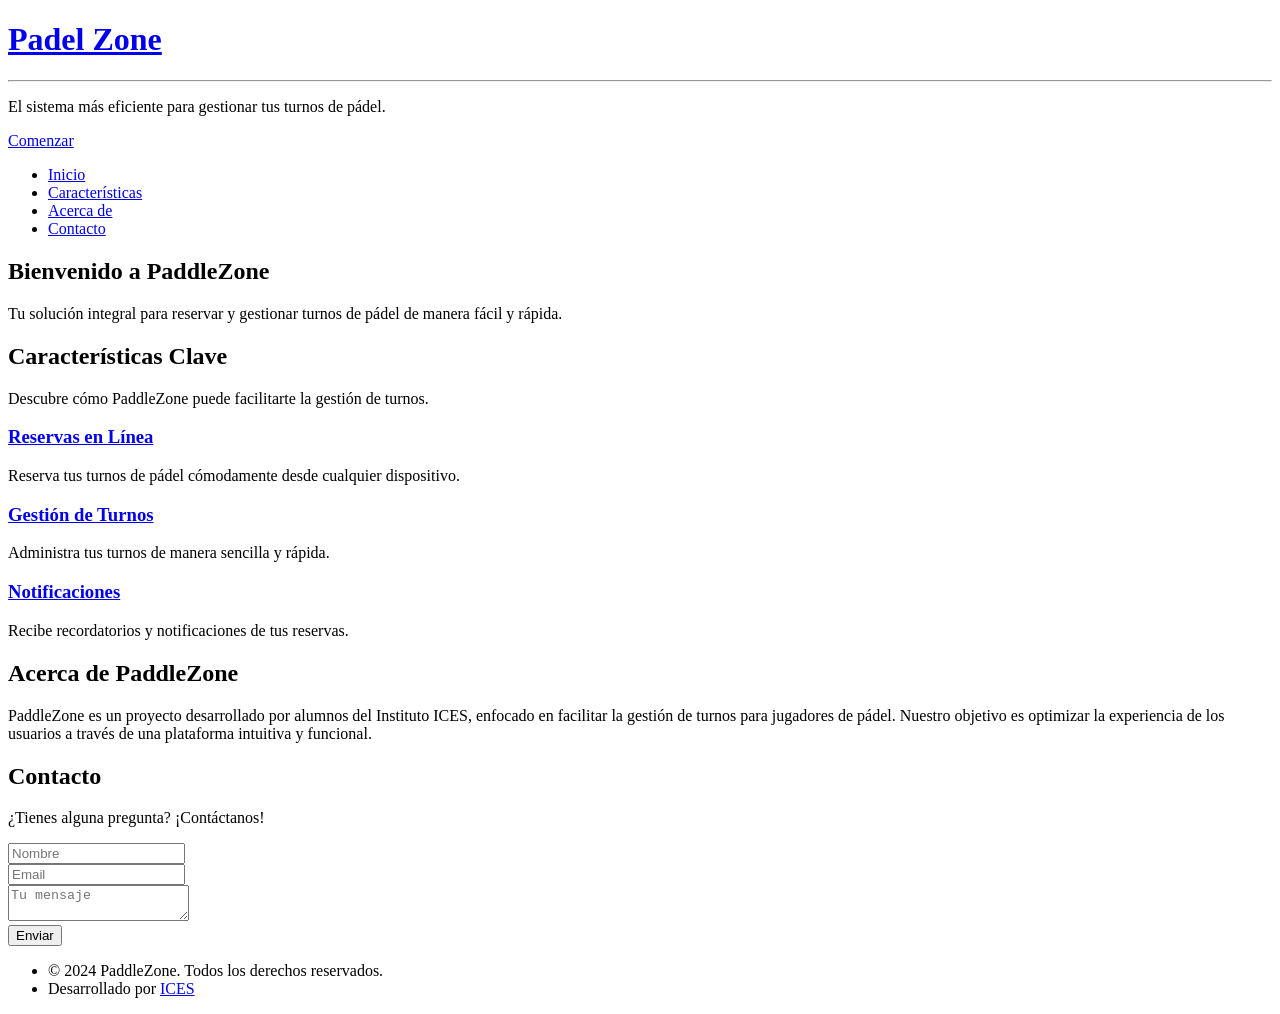
==== commit 8c43d40a: "modificado" ====
--- a/index.html
+++ b/index.html
@@ -14,7 +14,7 @@
         <div id="header">
             <div class="inner">
                 <header>
-                    <h1><a href="index.html" id="logo">PaddleZone</a></h1>
+                    <h1><a href="index.html" id="logo">Padel Zone</a></h1>
                     <hr />
                     <p>El sistema más eficiente para gestionar tus turnos de pádel.</p>
                 </header>
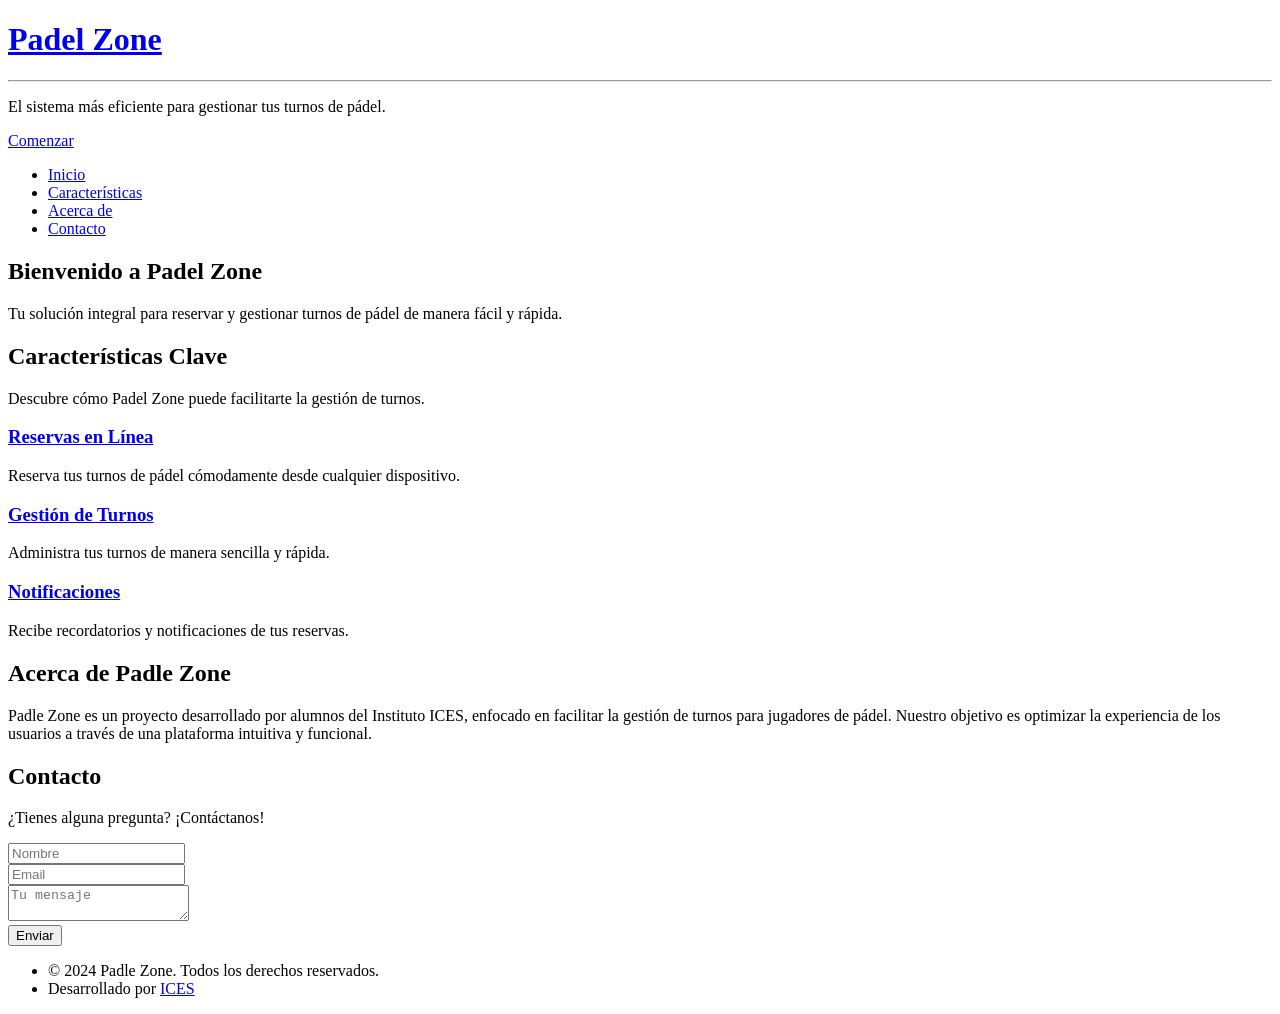
==== commit 479112aa: "otro cambio" ====
--- a/index.html
+++ b/index.html
@@ -37,7 +37,7 @@
         <!-- Banner -->
         <section id="banner">
             <header>
-                <h2>Bienvenido a <strong>PaddleZone</strong></h2>
+                <h2>Bienvenido a <strong>Padel Zone</strong></h2>
                 <p>Tu solución integral para reservar y gestionar turnos de pádel de manera fácil y rápida.</p>
             </header>
         </section>
@@ -46,7 +46,7 @@
         <section id="features" class="wrapper style1">
             <header>
                 <h2>Características Clave</h2>
-                <p>Descubre cómo PaddleZone puede facilitarte la gestión de turnos.</p>
+                <p>Descubre cómo Padel Zone puede facilitarte la gestión de turnos.</p>
             </header>
             <div class="row">
                 <article class="col-4 col-12-mobile special">
@@ -74,8 +74,8 @@
         <section id="about" class="wrapper style2">
             <article class="container special">
                 <header>
-                    <h2>Acerca de PaddleZone</h2>
-                    <p>PaddleZone es un proyecto desarrollado por alumnos del Instituto ICES, enfocado en facilitar la gestión de turnos para jugadores de pádel. Nuestro objetivo es optimizar la experiencia de los usuarios a través de una plataforma intuitiva y funcional.</p>
+                    <h2>Acerca de Padle Zone</h2>
+                    <p>Padle Zone es un proyecto desarrollado por alumnos del Instituto ICES, enfocado en facilitar la gestión de turnos para jugadores de pádel. Nuestro objetivo es optimizar la experiencia de los usuarios a través de una plataforma intuitiva y funcional.</p>
                 </header>
             </article>
         </section>
@@ -115,7 +115,7 @@
                     <div class="col-12">
                         <div class="copyright">
                             <ul class="menu">
-                                <li>&copy; 2024 PaddleZone. Todos los derechos reservados.</li>
+                                <li>&copy; 2024 Padle Zone. Todos los derechos reservados.</li>
                                 <li>Desarrollado por <a href="https://www.instituto-ices.edu.ar/">ICES</a></li>
                             </ul>
                         </div>
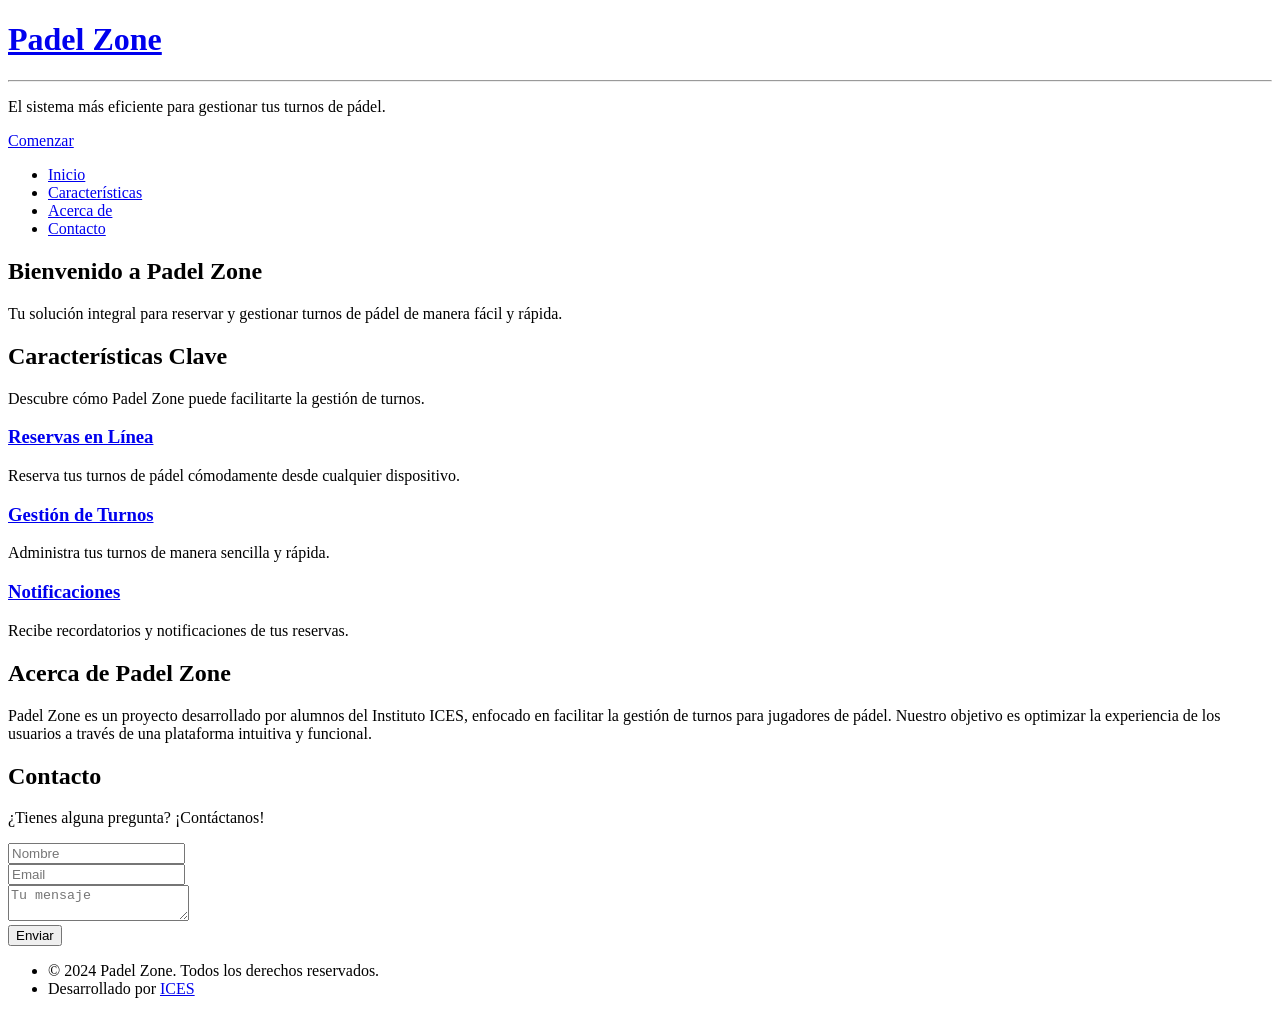
==== commit 47b02313: "ultima modificacion" ====
--- a/index.html
+++ b/index.html
@@ -74,8 +74,8 @@
         <section id="about" class="wrapper style2">
             <article class="container special">
                 <header>
-                    <h2>Acerca de Padle Zone</h2>
-                    <p>Padle Zone es un proyecto desarrollado por alumnos del Instituto ICES, enfocado en facilitar la gestión de turnos para jugadores de pádel. Nuestro objetivo es optimizar la experiencia de los usuarios a través de una plataforma intuitiva y funcional.</p>
+                    <h2>Acerca de Padel Zone</h2>
+                    <p>Padel Zone es un proyecto desarrollado por alumnos del Instituto ICES, enfocado en facilitar la gestión de turnos para jugadores de pádel. Nuestro objetivo es optimizar la experiencia de los usuarios a través de una plataforma intuitiva y funcional.</p>
                 </header>
             </article>
         </section>
@@ -115,7 +115,7 @@
                     <div class="col-12">
                         <div class="copyright">
                             <ul class="menu">
-                                <li>&copy; 2024 Padle Zone. Todos los derechos reservados.</li>
+                                <li>&copy; 2024 Padel Zone. Todos los derechos reservados.</li>
                                 <li>Desarrollado por <a href="https://www.instituto-ices.edu.ar/">ICES</a></li>
                             </ul>
                         </div>
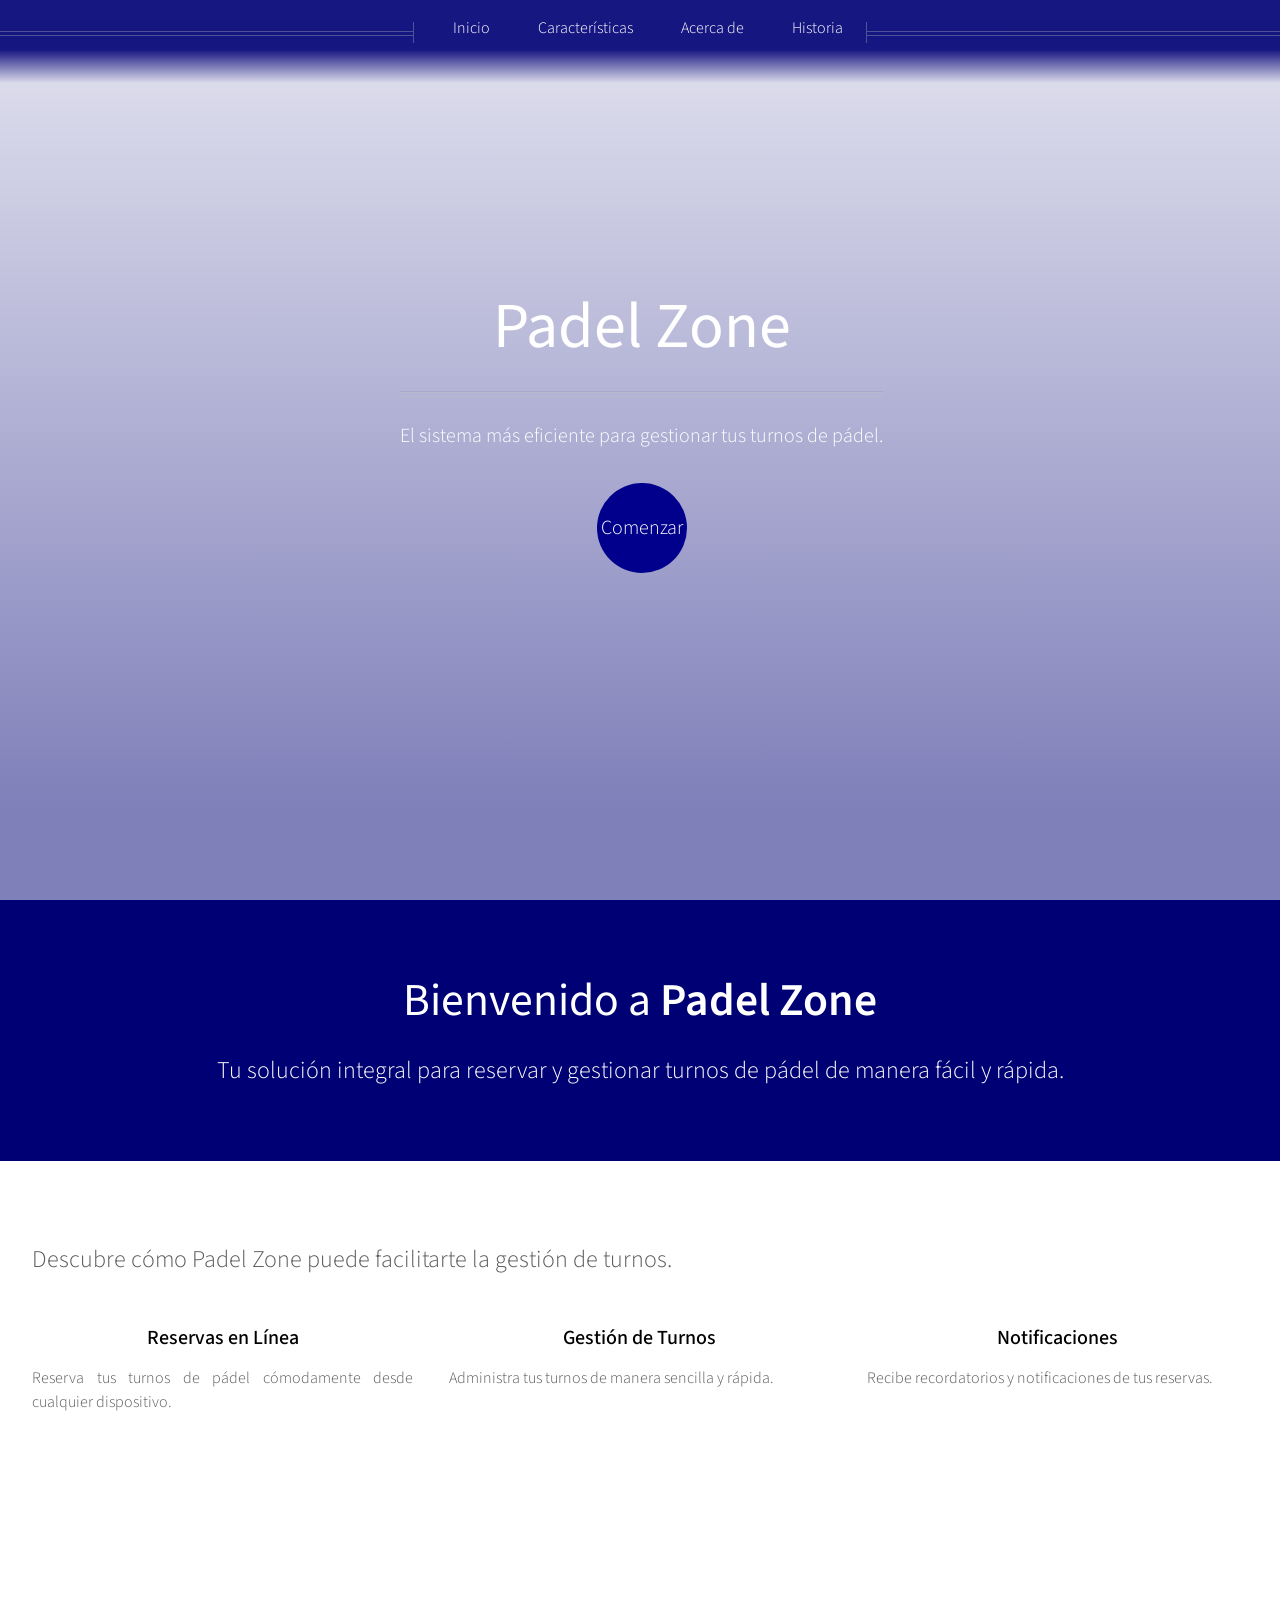
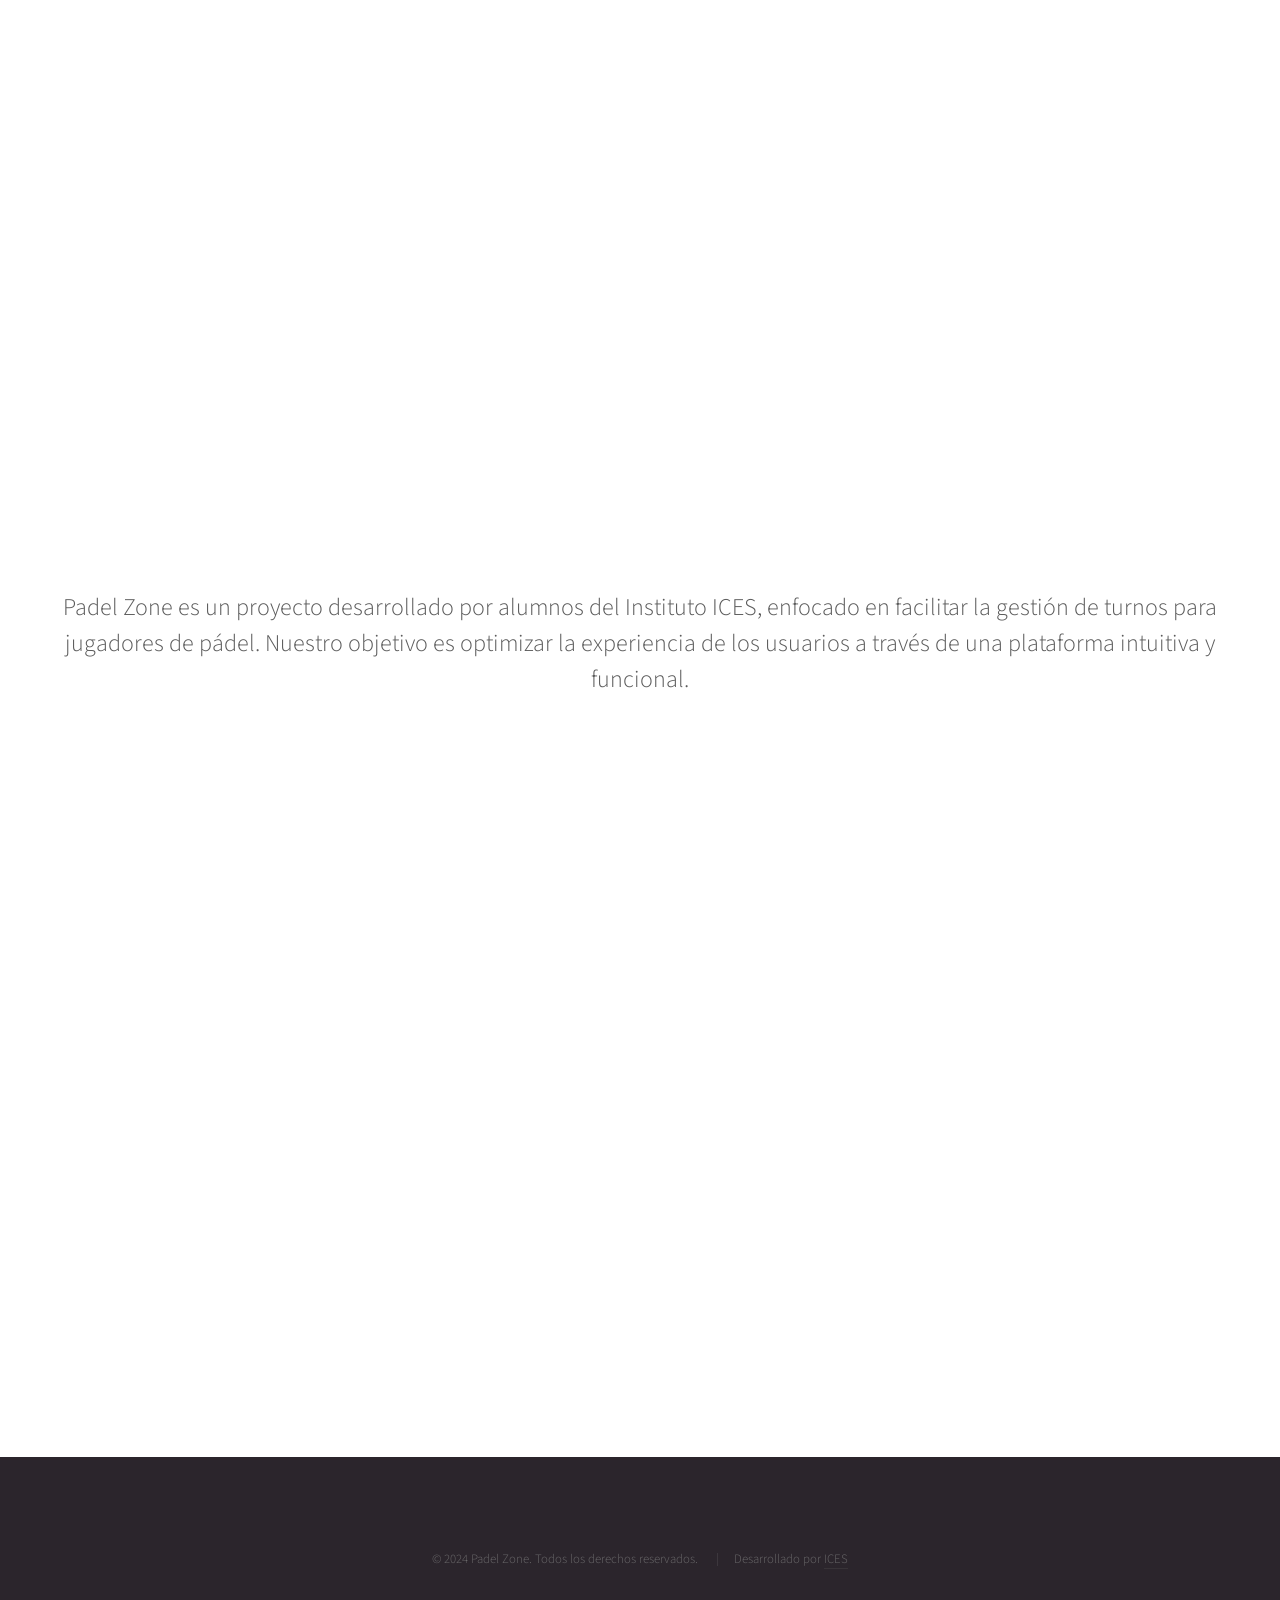
==== commit cb56fbdc: "Scroll en pantalla Historia" ====
--- a/index.html
+++ b/index.html
@@ -1,5 +1,5 @@
 ﻿<!DOCTYPE HTML>
-<html>
+<html lang="es">
 <head>
     <title>PaddleZone - Gestor de Turnos</title>
     <meta charset="utf-8" />
@@ -29,7 +29,7 @@
                     <li><a href="index.html">Inicio</a></li>
                     <li><a href="#features">Características</a></li>
                     <li><a href="#about">Acerca de</a></li>
-                    <li><a href="#contact">Contacto</a></li>
+                    <li><a href="/historia.html">Historia</a></li>
                 </ul>
             </nav>
         </div>
@@ -80,33 +80,6 @@
             </article>
         </section>
 
-        <!-- Contact -->
-        <section id="contact" class="wrapper style1">
-            <header>
-                <h2>Contacto</h2>
-                <p>¿Tienes alguna pregunta? ¡Contáctanos!</p>
-            </header>
-            <div class="row">
-                <article class="col-12">
-                    <form method="post" action="#">
-                        <div class="row gtr-50">
-                            <div class="col-6 col-12-mobile">
-                                <input type="text" name="name" placeholder="Nombre" required />
-                            </div>
-                            <div class="col-6 col-12-mobile">
-                                <input type="email" name="email" placeholder="Email" required />
-                            </div>
-                            <div class="col-12">
-                                <textarea name="message" placeholder="Tu mensaje" required></textarea>
-                            </div>
-                            <div class="col-12">
-                                <button type="submit" class="button">Enviar</button>
-                            </div>
-                        </div>
-                    </form>
-                </article>
-            </div>
-        </section>
 
         <!-- Footer -->
         <div id="footer">
@@ -135,6 +108,6 @@
     <script src="assets/js/breakpoints.min.js"></script>
     <script src="assets/js/util.js"></script>
     <script src="assets/js/main.js"></script>
-
+    <script src="assets/js/scrollSuave.js"></script>
 </body>
 </html>
--- a/assets/css/main.css
+++ b/assets/css/main.css
@@ -83,7 +83,7 @@
 	}
 
 	body {
-		background: #f0f4f4;
+		background: #00ffff;
 		color: #5b5b5b;
 		font-size: 15pt;
 		line-height: 1.85em;
@@ -109,10 +109,14 @@
 		font-weight: 300;
 	}
 
-	h1, h2, h3, h4, h5, h6 {
+	h1, h2 {
 		font-weight: 400;
-		color: #483949;
+		color: white;
 		line-height: 1.25em;
+	}
+	h3, h4, h5, h6{
+		color: black;
+		font-weight: 500;
 	}
 
 	h1 a, h2 a, h3 a, h4 a, h5 a, h6 a {
@@ -140,7 +144,7 @@
 
 	strong, b {
 		font-weight: 400;
-		color: #483949;
+		color: white;
 	}
 
 	em, i {
@@ -158,8 +162,9 @@
 	}
 
 		a:hover {
-			color: #ef8376;
+			color: rgb(0, 0, 117);
 			border-bottom-color: transparent;
+			font-weight: 700;
 		}
 
 	sub {
@@ -1971,8 +1976,8 @@
 		form input[type="password"]:focus,
 		form select:focus,
 		form textarea:focus {
-			background: #fff;
-			border-color: #df7366;
+			background: blue;
+			border-color: red;
 		}
 
 	form input[type="text"],
@@ -2055,7 +2060,7 @@
 	.button {
 		position: relative;
 		display: inline-block;
-		background: #df7366;
+		background: rgb(0, 0, 141,1);
 		color: #fff;
 		text-align: center;
 		border-radius: 0.5em;
@@ -2076,8 +2081,10 @@
 		input[type="reset"]:hover,
 		button:hover,
 		.button:hover {
-			color: #fff;
-			background: #ef8376;
+			color: white;
+			font-weight: 500;
+			transform: scale(1.05);
+			background: rgb(0, 0, 117,1);
 		}
 
 		input[type="button"].alt,
@@ -2164,132 +2171,30 @@
 
 	.wrapper {
 		background: #fff;
-		margin: 0 0 2em 0;
-		padding: 6em 0 6em 0;
+		height: 100vh;
 	}
 
 		.wrapper.style2 {
 			padding-top: 0;
+
 		}
 
 /* Header */
 
-	#header {
-		position: relative;
-		background-image: url("../../images/header.jpg");
-		background-size: cover;
-		background-position: center center;
-		background-attachment: fixed;
-		color: #fff;
-		text-align: center;
-		padding: 7.5em 0 2em 0;
-		cursor: default;
-	}
-
-		#header:before {
-			content: '';
-			display: inline-block;
-			vertical-align: middle;
-			height: 100%;
-		}
-
-		#header .inner {
-			position: relative;
-			z-index: 1;
-			margin: 0;
-			display: inline-block;
-			vertical-align: middle;
-		}
-
-		#header header {
-			display: inline-block;
-		}
-
-			#header header > p {
-				font-size: 1.25em;
-				margin: 0;
-			}
-
-		#header h1 {
-			color: #fff;
-			font-size: 3em;
-			line-height: 1em;
-		}
-
-			#header h1 a {
-				color: inherit;
-			}
-
-		#header .button {
-			display: inline-block;
-			border-radius: 100%;
-			width: 4.5em;
-			height: 4.5em;
-			line-height: 4.5em;
-			text-align: center;
-			font-size: 1.25em;
-			padding: 0;
-		}
-
-		#header hr {
-			top: 1.5em;
-			margin-bottom: 3em;
-			border-bottom-color: rgba(192, 192, 192, 0.35);
-			box-shadow: inset 0 1px 0 0 rgba(192, 192, 192, 0.35);
-		}
-
-			#header hr:before, #header hr:after {
-				background: rgba(192, 192, 192, 0.35);
-			}
-
-		#header footer {
-			margin: 1em 0 0 0;
-		}
-
-	body.homepage #header {
-		height: 100vh;
-		min-height: 40em;
-	}
-
-		body.homepage #header h1 {
-			font-size: 4em;
-		}
-
-		body.homepage #header:after {
-			content: '';
-			background: #1C0920;
-			display: block;
-			position: absolute;
-			left: 0;
-			top: 0;
-			width: 100%;
-			height: 100%;
-			opacity: 0;
-			-moz-transition: opacity 2.5s ease-in-out;
-			-webkit-transition: opacity 2.5s ease-in-out;
-			-ms-transition: opacity 2.5s ease-in-out;
-			transition: opacity 2.5s ease-in-out;
-			-moz-transition-delay: 0.5s;
-			-webkit-transition-delay: 0.5s;
-			-ms-transition-delay: 0.5s;
-			transition-delay: 0.5s;
-		}
-
-	body.homepage.is-preload #header:after {
-		opacity: 1;
-	}
+	
 
 /* Nav */
 
 	#nav {
-		position: absolute;
+		position: fixed;
 		top: 0;
 		left: 0;
 		width: 100%;
 		text-align: center;
-		padding: 1.5em 0 1.5em 0;
-		z-index: 1;
+		padding: 1em 0 2.5em 0;
+		z-index: 1000;
 		overflow: hidden;
+		background: linear-gradient(to bottom, rgba(0, 0, 117, 0.9)60%, rgba(255, 255, 255, 0));
 	}
 
 		#nav > ul {
@@ -2408,14 +2313,17 @@
 /* Banner */
 
 	#banner {
-		background: #fff;
+		background: rgba(0, 0, 117, 1);
 		text-align: center;
 		padding: 4.5em 0 4.5em 0;
 		margin-bottom: 0;
+		background: linear-gradient(rgba(0, 0, 117, 1)80%, rgb(0, 0, 117,1)) ;
+		color: white;
 	}
 
 		#banner header > p {
 			margin-bottom: 0;
+			color: white;
 		}
 
 /* Content */
@@ -2628,6 +2536,7 @@
 			body, input, textarea, select {
 				font-size: 14pt;
 				line-height: 1.75em;
+				background-color: rgba(255, 255, 255, 0) !important;
 			}
 
 		/* Carousel */
@@ -2672,8 +2581,9 @@
 			}
 
 				#header .inner {
-					padding-left: 2em;
-					padding-right: 2em;
+					width: 80%;
+					padding-left: 10%;
+					padding-right: 10%;
 				}
 
 		/* Banner */
@@ -2866,6 +2776,7 @@
 				-ms-transition: -ms-transform 0.5s ease;
 				transition: transform 0.5s ease;
 				padding-bottom: 1px;
+				background-color: red;
 			}
 
 			#navButton {
@@ -3134,5 +3045,127 @@
 					.carousel article .image {
 						margin-bottom: 2em;
 					}
-
+	}
+	.cabeza{
+		padding-bottom: 5vh;
+	}
+
+	#header {
+		position: relative;
+		background: 
+		linear-gradient(rgba(0, 0, 117, 0.1), rgba(0, 0, 117, 0.5) 90%), 
+		url("/images/header.jpg");
+	 
+		background-size: cover;
+		background-position: center center;
+		background-attachment: fixed;
+		color: #fff;
+		text-align: center;
+		padding: 0 0 2em 0;
+		cursor: default;
+	}
+	  
+
+		#header:before {
+			content: '';
+			display: inline-block;
+			vertical-align: middle;
+			height: 100%;
+		}
+
+		#header .inner {
+			position: relative;
+			z-index: 1;
+			margin: 0;
+			display: inline-block;
+			vertical-align: middle;
+		}
+
+		#header header {
+			display: inline-block;
+		}
+
+			#header header > p {
+				font-size: 1.25em;
+				margin: 0;
+			}
+
+		#header h1 {
+			color: #fff;
+			font-size: 3em;
+			line-height: 1em;
+		}
+
+			#header h1 a {
+				color: inherit;
+			}
+
+		#header .button {
+			display: inline-block;
+			border-radius: 100%;
+			width: 4.5em;
+			height: 4.5em;
+			line-height: 4.5em;
+			text-align: center;
+			font-size: 1.25em;
+			padding: 0;
+		}
+
+		#header hr {
+			top: 1.5em;
+			margin-bottom: 3em;
+			border-bottom-color: rgba(192, 192, 192, 0.35);
+			box-shadow: inset 0 1px 0 0 rgba(192, 192, 192, 0.35);
+		}
+
+			#header hr:before, #header hr:after {
+				background: rgba(192, 192, 192, 0.35);
+			}
+
+		#header footer {
+			margin: 1em 0 0 0;
+		}
+
+	body.homepage #header {
+		height: 100vh;
+		min-height: 40em;
+	}
+
+		body.homepage #header h1 {
+			font-size: 4em;
+		}
+
+		body.homepage #header:after {
+			content: '';
+			background: rgb(0, 0, 104);
+			display: block;
+			position: absolute;
+			left: 0;
+			top: 0;
+			width: 100%;
+			height: 100%;
+			opacity: 0;
+			-moz-transition: opacity 0.5s ease-in-out;
+			-webkit-transition: opacity 0.5s ease-in-out;
+			-ms-transition: opacity 0.5s ease-in-out;
+			transition: opacity 0.5s ease-in-out;
+			-moz-transition-delay: 0.5s;
+			-webkit-transition-delay: 0.5s;
+			-ms-transition-delay: 0.5s;
+			transition-delay: 0.5s;
+		}
+
+	body.homepage.is-preload #header:after {
+		opacity: 1;
+	}
+
+	#inicio{
+		width: 100%;
+		height: 100vh;
+		.titleInicio{
+			height: 30vh;
+			background-color: rgba(0, 0, 117, 1);
+			padding-top: 10vh;
+			text-align: center;
+		}
 	}
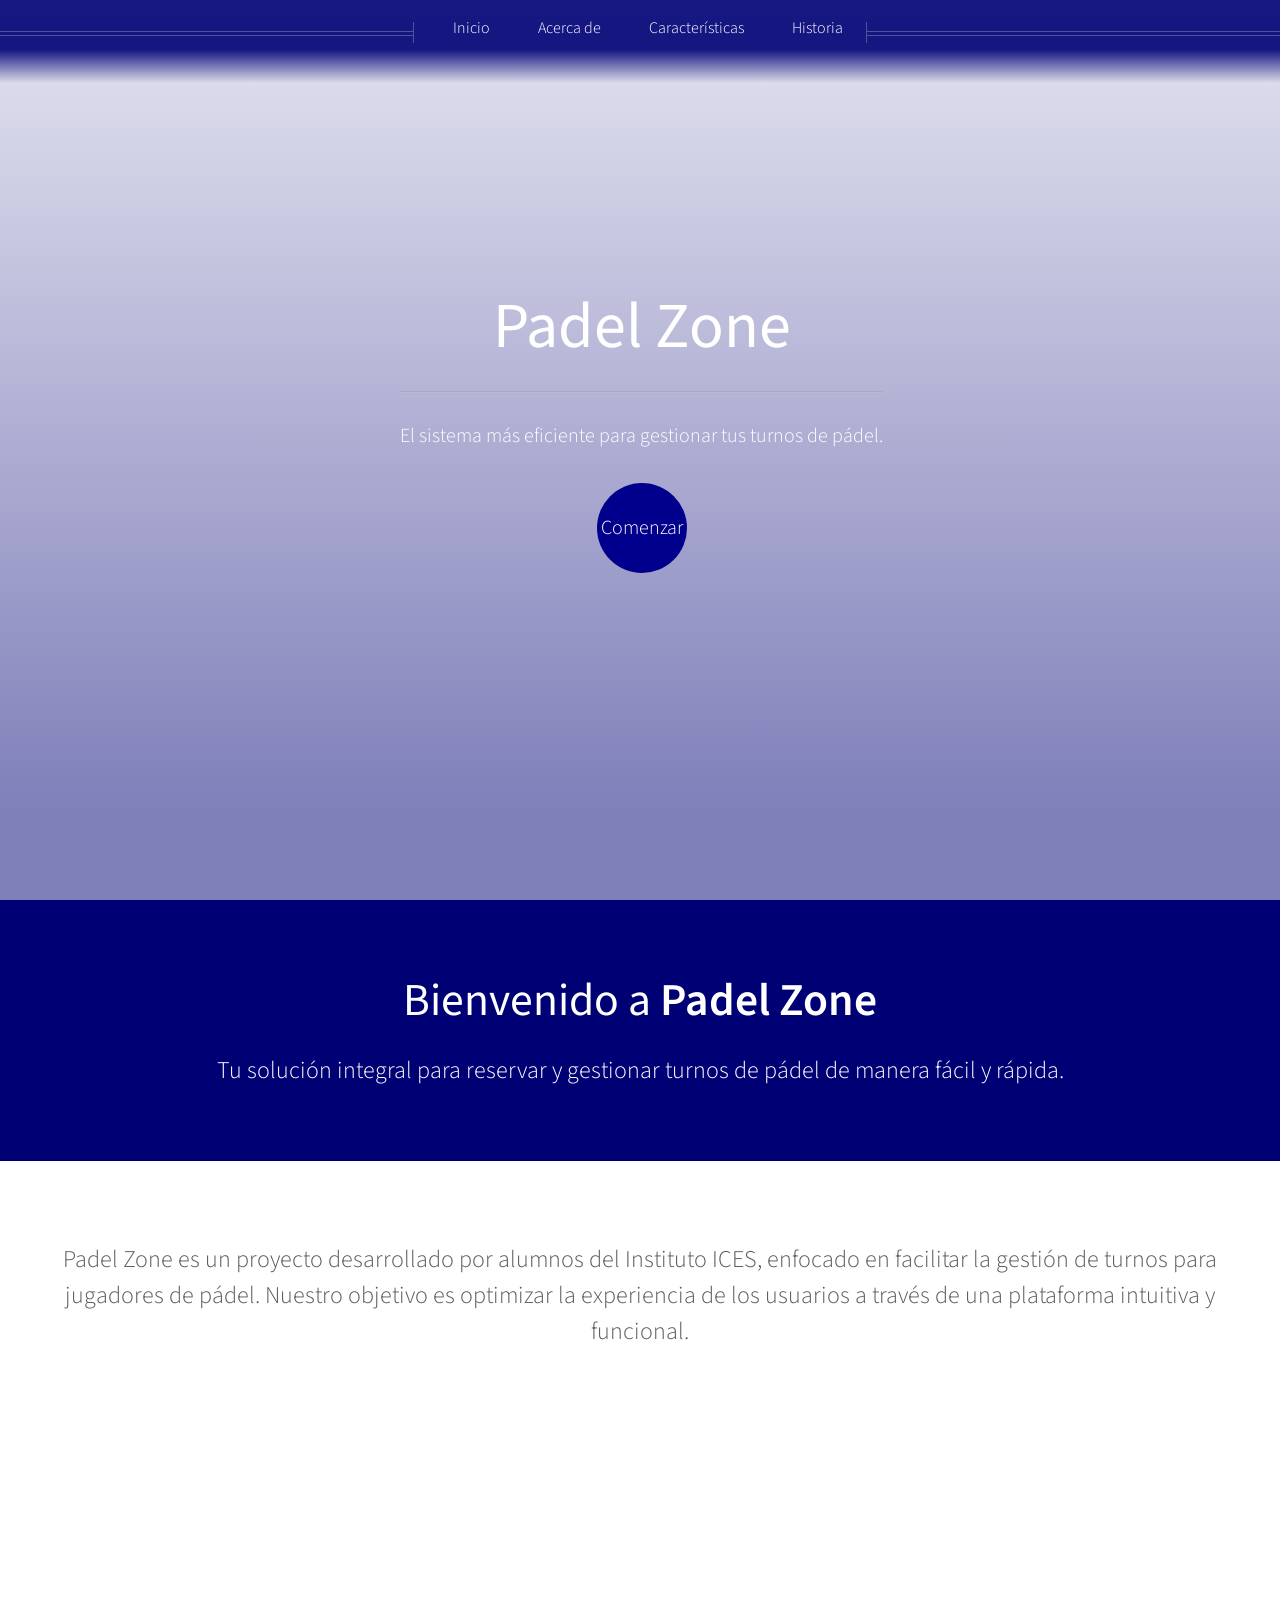
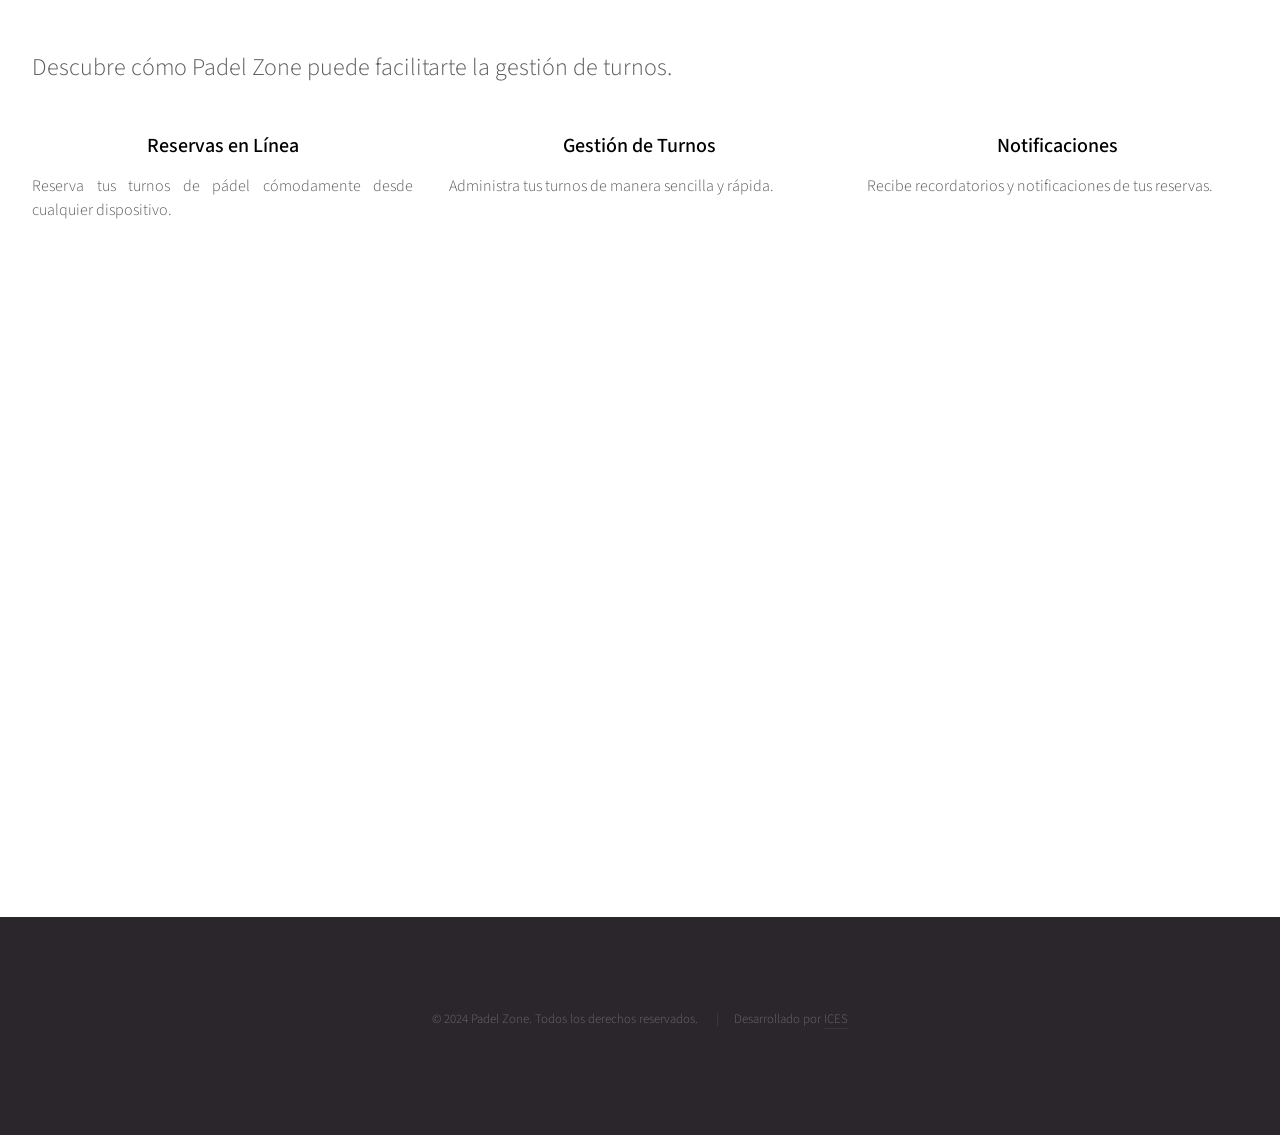
==== commit b25ced29: "Cambios visuales" ====
--- a/index.html
+++ b/index.html
@@ -27,8 +27,8 @@
             <nav id="nav">
                 <ul>
                     <li><a href="index.html">Inicio</a></li>
+                    <li><a href="#banner">Acerca de</a></li>
                     <li><a href="#features">Características</a></li>
-                    <li><a href="#about">Acerca de</a></li>
                     <li><a href="/historia.html">Historia</a></li>
                 </ul>
             </nav>
@@ -40,6 +40,16 @@
                 <h2>Bienvenido a <strong>Padel Zone</strong></h2>
                 <p>Tu solución integral para reservar y gestionar turnos de pádel de manera fácil y rápida.</p>
             </header>
+        </section>
+
+          <!-- About -->
+          <section id="about" class="wrapper style2">
+            <article class="container special">
+                <header>
+                    <h2>Acerca de Padel Zone</h2>
+                    <p>Padel Zone es un proyecto desarrollado por alumnos del Instituto ICES, enfocado en facilitar la gestión de turnos para jugadores de pádel. Nuestro objetivo es optimizar la experiencia de los usuarios a través de una plataforma intuitiva y funcional.</p>
+                </header>
+            </article>
         </section>
 
         <!-- Features -->
@@ -70,16 +80,7 @@
             </div>
         </section>
 
-        <!-- About -->
-        <section id="about" class="wrapper style2">
-            <article class="container special">
-                <header>
-                    <h2>Acerca de Padel Zone</h2>
-                    <p>Padel Zone es un proyecto desarrollado por alumnos del Instituto ICES, enfocado en facilitar la gestión de turnos para jugadores de pádel. Nuestro objetivo es optimizar la experiencia de los usuarios a través de una plataforma intuitiva y funcional.</p>
-                </header>
-            </article>
-        </section>
-
+      
 
         <!-- Footer -->
         <div id="footer">
--- a/assets/css/main.css
+++ b/assets/css/main.css
@@ -2171,12 +2171,15 @@
 
 	.wrapper {
 		background: #fff;
-		height: 100vh;
+		height: 40vh;
 	}
 
 		.wrapper.style2 {
 			padding-top: 0;
 
+		}
+		.style1{
+			height: 100vh;
 		}
 
 /* Header */
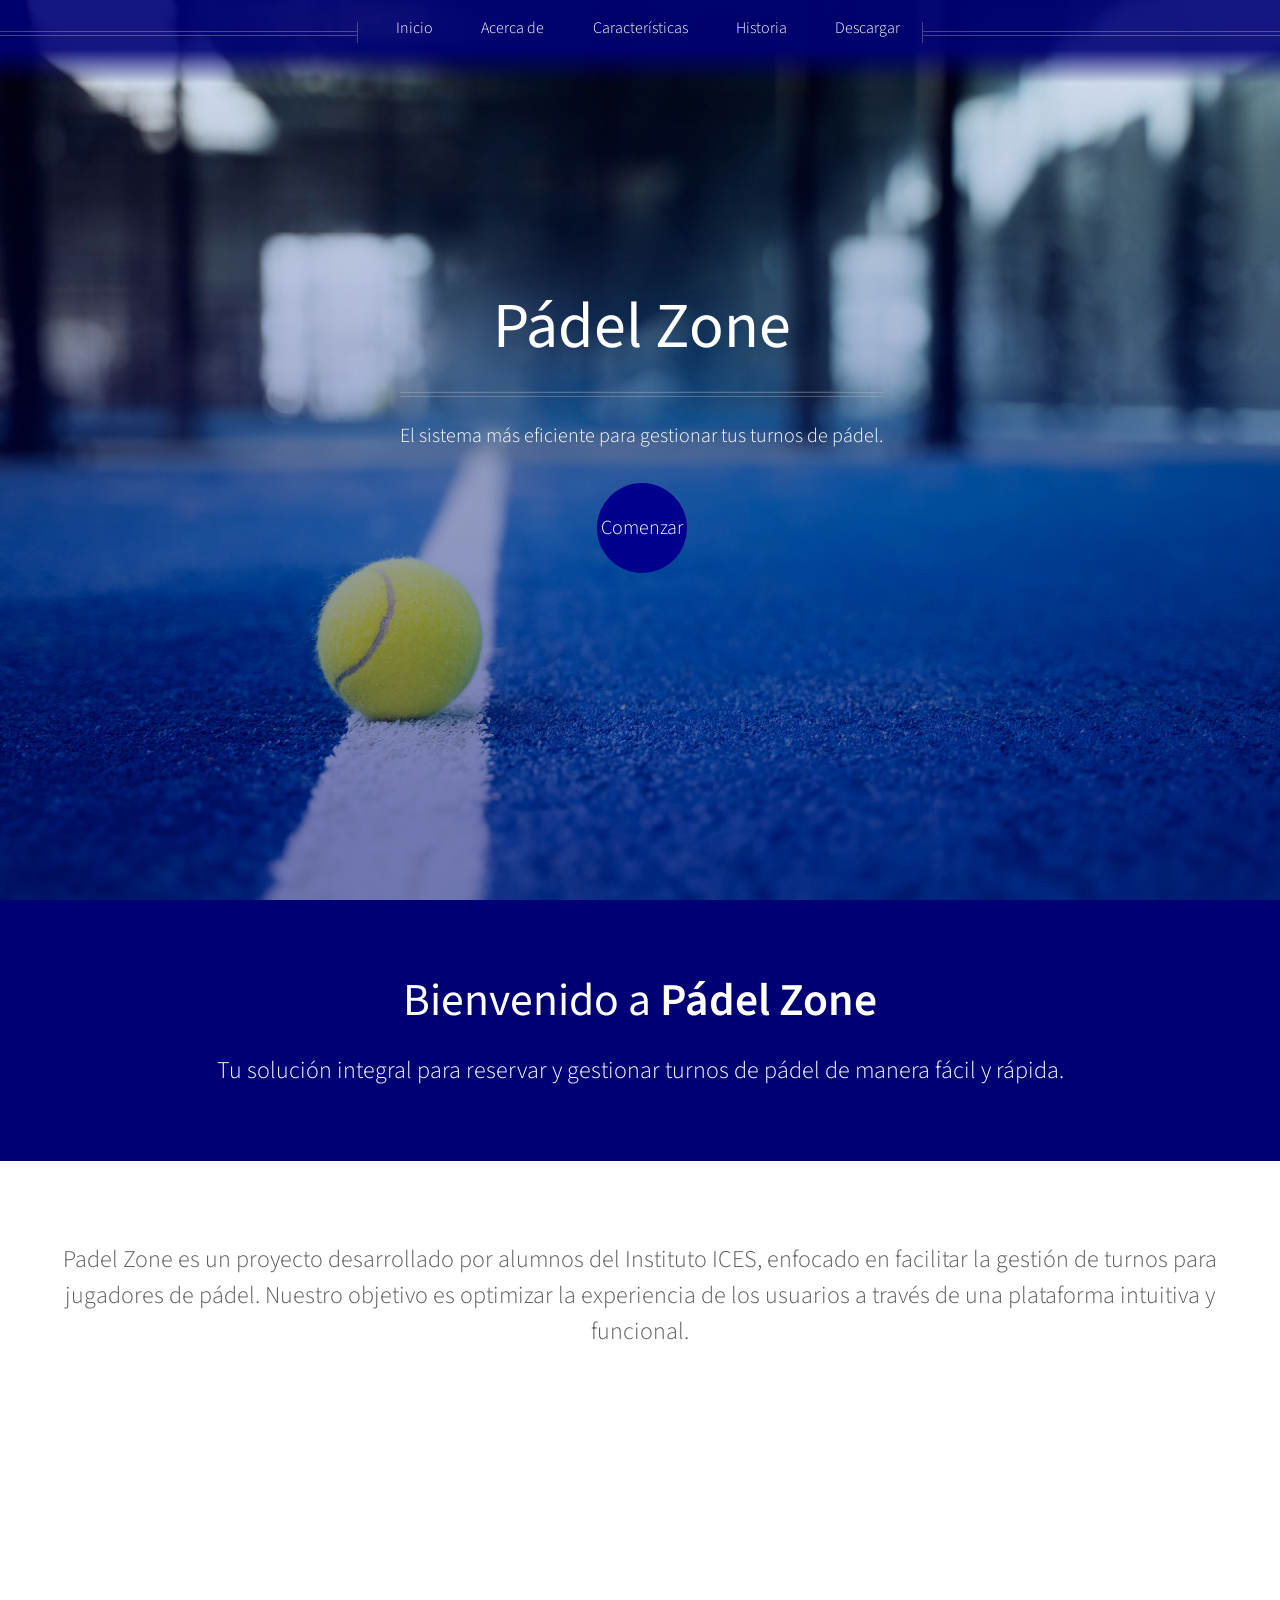
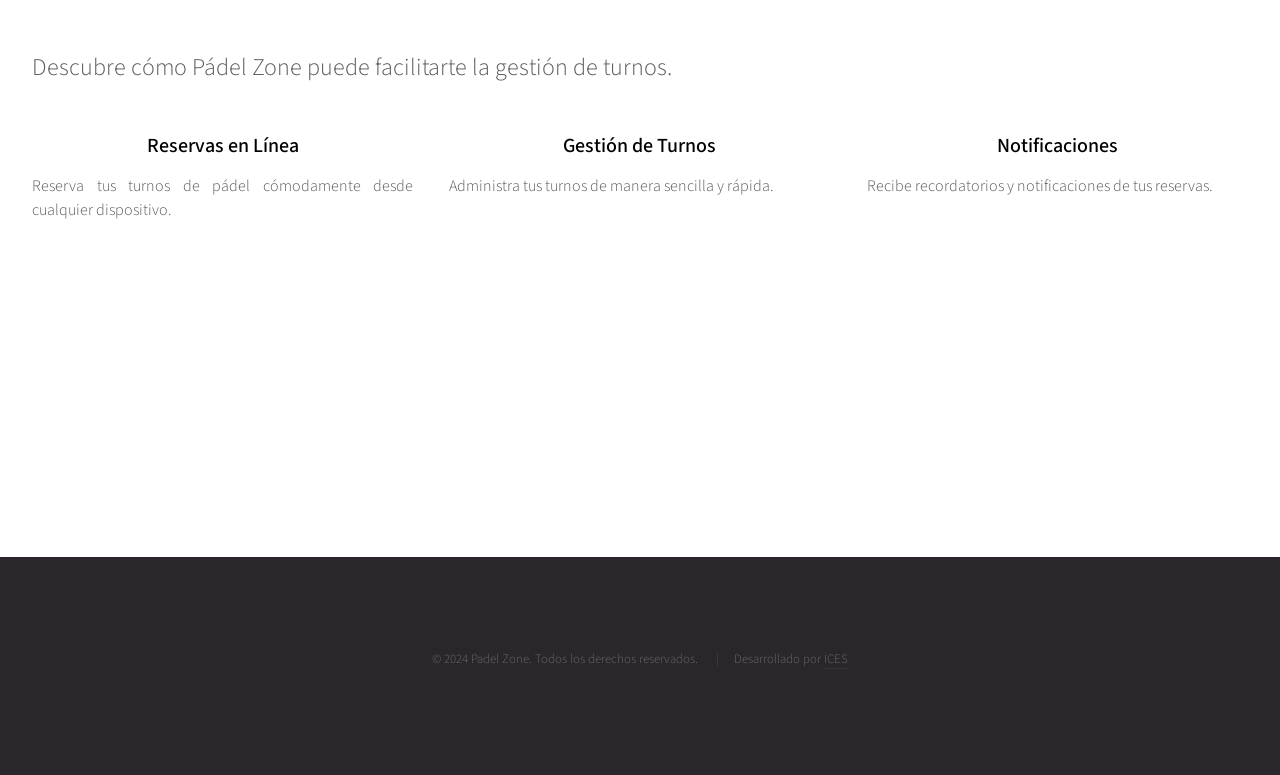
==== commit d2e2b44f: "Calidad mas baja en la imagen" ====
--- a/index.html
+++ b/index.html
@@ -1,7 +1,7 @@
 ﻿<!DOCTYPE HTML>
 <html lang="es">
 <head>
-    <title>PaddleZone - Gestor de Turnos</title>
+    <title>Pádel Zone - Gestor de Turnos</title>
     <meta charset="utf-8" />
     <meta name="viewport" content="width=device-width, initial-scale=1, user-scalable=no" />
     <link rel="stylesheet" href="assets/css/main.css" />
@@ -14,7 +14,7 @@
         <div id="header">
             <div class="inner">
                 <header>
-                    <h1><a href="index.html" id="logo">Padel Zone</a></h1>
+                    <h1><a href="index.html" id="logo">Pádel Zone</a></h1>
                     <hr />
                     <p>El sistema más eficiente para gestionar tus turnos de pádel.</p>
                 </header>
@@ -30,6 +30,8 @@
                     <li><a href="#banner">Acerca de</a></li>
                     <li><a href="#features">Características</a></li>
                     <li><a href="/historia.html">Historia</a></li>
+                    <li><a href="./images/header.jpg" download="header.jpg">Descargar</a></li>
+
                 </ul>
             </nav>
         </div>
@@ -37,7 +39,7 @@
         <!-- Banner -->
         <section id="banner">
             <header>
-                <h2>Bienvenido a <strong>Padel Zone</strong></h2>
+                <h2>Bienvenido a <strong>Pádel Zone</strong></h2>
                 <p>Tu solución integral para reservar y gestionar turnos de pádel de manera fácil y rápida.</p>
             </header>
         </section>
@@ -46,7 +48,7 @@
           <section id="about" class="wrapper style2">
             <article class="container special">
                 <header>
-                    <h2>Acerca de Padel Zone</h2>
+                    <h2>Acerca de Pádel Zone</h2>
                     <p>Padel Zone es un proyecto desarrollado por alumnos del Instituto ICES, enfocado en facilitar la gestión de turnos para jugadores de pádel. Nuestro objetivo es optimizar la experiencia de los usuarios a través de una plataforma intuitiva y funcional.</p>
                 </header>
             </article>
@@ -56,7 +58,7 @@
         <section id="features" class="wrapper style1">
             <header>
                 <h2>Características Clave</h2>
-                <p>Descubre cómo Padel Zone puede facilitarte la gestión de turnos.</p>
+                <p>Descubre cómo Pádel Zone puede facilitarte la gestión de turnos.</p>
             </header>
             <div class="row">
                 <article class="col-4 col-12-mobile special">
@@ -80,7 +82,6 @@
             </div>
         </section>
 
-      
 
         <!-- Footer -->
         <div id="footer">
--- a/assets/css/main.css
+++ b/assets/css/main.css
@@ -2179,7 +2179,7 @@
 
 		}
 		.style1{
-			height: 100vh;
+			height: 60vh;
 		}
 
 /* Header */
@@ -3162,13 +3162,54 @@
 		opacity: 1;
 	}
 
-	#inicio{
-		width: 100%;
+	#titleInicio{
+		width: 100vw;
 		height: 100vh;
 		.titleInicio{
-			height: 30vh;
+			height: 40vh;
 			background-color: rgba(0, 0, 117, 1);
-			padding-top: 10vh;
 			text-align: center;
-		}
-	}+			padding-top: 15vh;
+		}
+	}
+	#download{
+		width: 100vw;
+		height: 40vh;
+		text-align: center;
+	}
+	#menu-lateral {
+		position: fixed;
+		padding-top: 10vh;
+		top: 0;
+		left: 0;
+		width: 10vw;
+		height: 100%;
+		background-color: rgba(0, 0, 117, 1);
+	}
+	
+	#menu-lateral ul {
+		list-style-type: none;
+		padding: 0;
+		text-align: center;
+	}
+	
+	#menu-lateral ul li {
+		margin: 10px 0;
+	}
+	
+	#menu-lateral ul li a {
+		color: white;
+		font-weight: 600;
+		text-decoration: none;
+		font-size: 16px;
+		width: 80%;
+		border-radius: 5px;
+		transition: background-color 0.3s ease;
+	}
+	
+	#menu-lateral ul li a:hover {
+		text-decoration: underline;
+
+	}
+	
+	
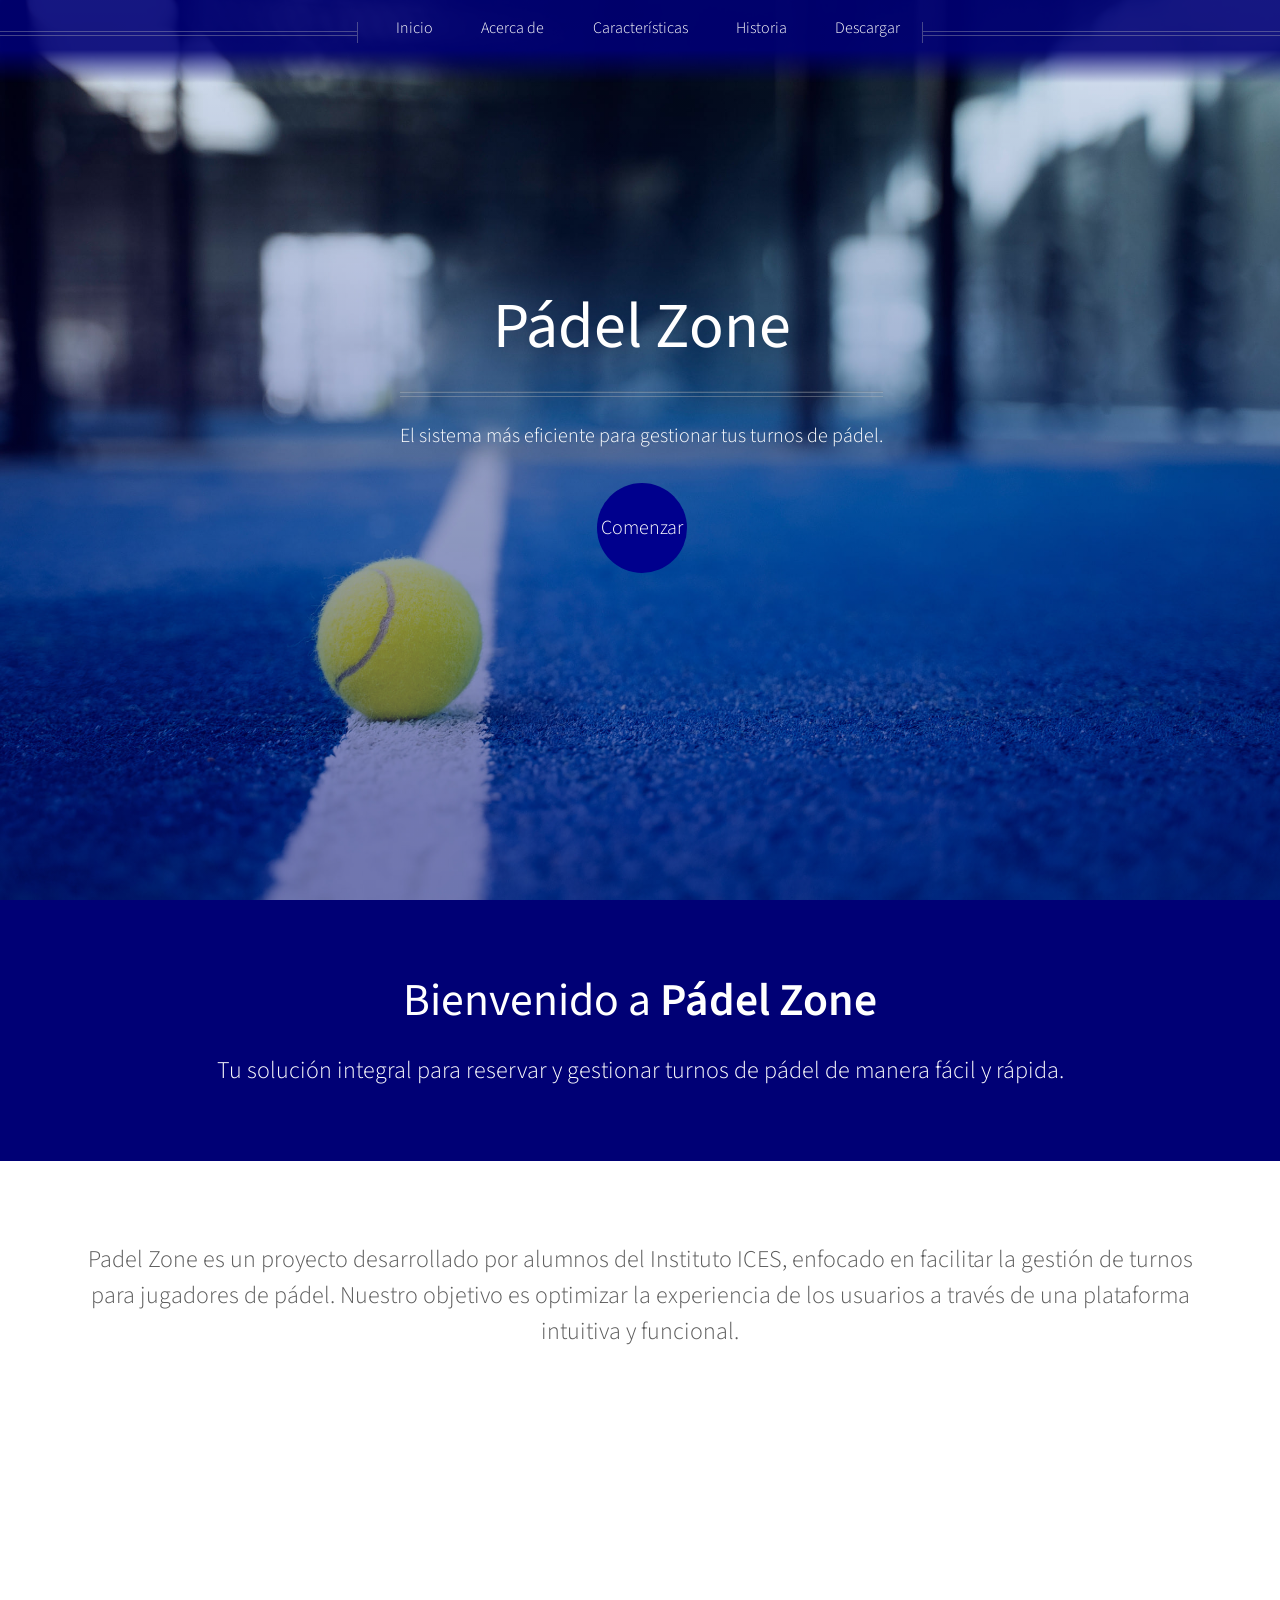
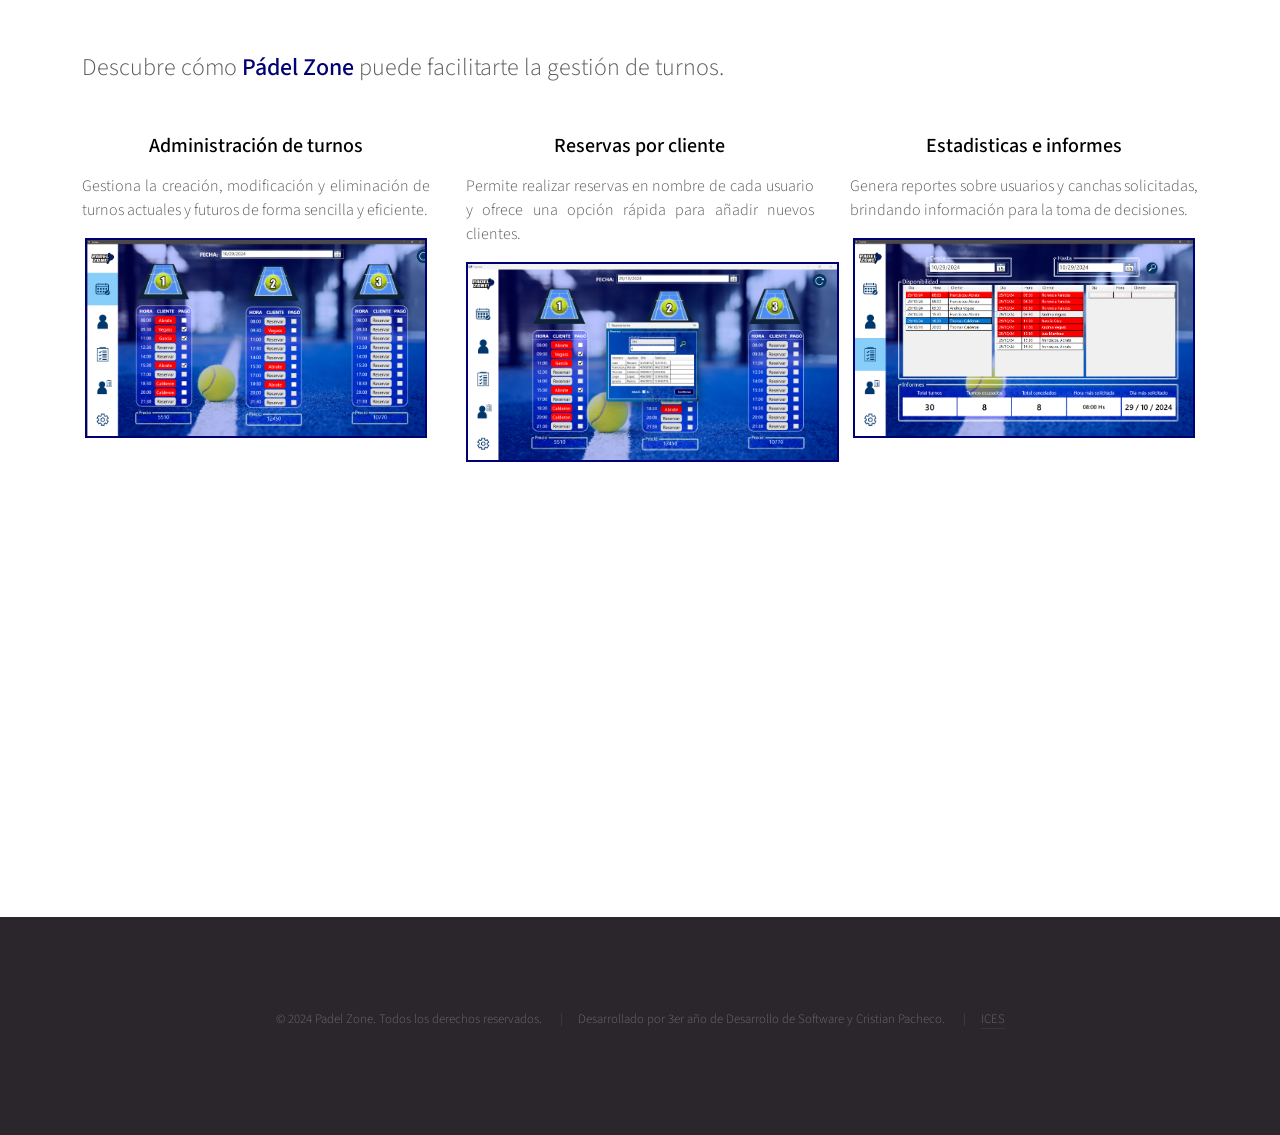
==== commit a7d84da4: "Pagina Web Final" ====
--- a/index.html
+++ b/index.html
@@ -29,8 +29,8 @@
                     <li><a href="index.html">Inicio</a></li>
                     <li><a href="#banner">Acerca de</a></li>
                     <li><a href="#features">Características</a></li>
-                    <li><a href="/historia.html">Historia</a></li>
-                    <li><a href="./images/header.jpg" download="header.jpg">Descargar</a></li>
+                    <li><a href="./historia.html">Historia</a></li>
+                    <li><a href="./images/Manual de Usuario Pádel-Zone.pdf" download="Manual de Usuario Pádel-Zone.pdf">Descargar</a></li>
 
                 </ul>
             </nav>
@@ -58,26 +58,29 @@
         <section id="features" class="wrapper style1">
             <header>
                 <h2>Características Clave</h2>
-                <p>Descubre cómo Pádel Zone puede facilitarte la gestión de turnos.</p>
+                <p>Descubre cómo <strong class="titulo_color">Pádel Zone</strong> puede facilitarte la gestión de turnos.</p>
             </header>
             <div class="row">
                 <article class="col-4 col-12-mobile special">
                     <header>
-                        <h3><a href="#">Reservas en Línea</a></h3>
+                        <h3><a href="#">Administración de turnos</a></h3>
                     </header>
-                    <p>Reserva tus turnos de pádel cómodamente desde cualquier dispositivo.</p>
+                    <p>Gestiona la creación, modificación y eliminación de turnos actuales y futuros de forma sencilla y eficiente.</p>
+                    <img class="img_index" src="./images/pantalla_turnos.png" alt="turnos">
                 </article>
                 <article class="col-4 col-12-mobile special">
                     <header>
-                        <h3><a href="#">Gestión de Turnos</a></h3>
+                        <h3><a href="#">Reservas por cliente</a></h3>
                     </header>
-                    <p>Administra tus turnos de manera sencilla y rápida.</p>
+                    <p>Permite realizar reservas en nombre de cada usuario y ofrece una opción rápida para añadir nuevos clientes.</p>
+                    <img class="img_index" src="./images/reservar_turnos.png" alt="reservar">
                 </article>
                 <article class="col-4 col-12-mobile special">
                     <header>
-                        <h3><a href="#">Notificaciones</a></h3>
+                        <h3><a href="#">Estadisticas e informes</a></h3>
                     </header>
-                    <p>Recibe recordatorios y notificaciones de tus reservas.</p>
+                    <p>Genera reportes sobre usuarios y canchas solicitadas, brindando información para la toma de decisiones.</p>
+                    <img class="img_index" src="./images/pantalla_informe.png" alt="informes">
                 </article>
             </div>
         </section>
@@ -91,7 +94,8 @@
                         <div class="copyright">
                             <ul class="menu">
                                 <li>&copy; 2024 Padel Zone. Todos los derechos reservados.</li>
-                                <li>Desarrollado por <a href="https://www.instituto-ices.edu.ar/">ICES</a></li>
+                                <li>Desarrollado por 3er año de Desarrollo de Software y Cristian Pacheco. </li>
+                                <li><a href="https://www.instituto-ices.edu.ar/">ICES</a></li>
                             </ul>
                         </div>
                     </div>
--- a/assets/css/main.css
+++ b/assets/css/main.css
@@ -7,3209 +7,3383 @@
 	Free for personal and commercial use under the CCA 3.0 license (html5up.net/license)
 */
 
-html, body, div, span, applet, object,
-iframe, h1, h2, h3, h4, h5, h6, p, blockquote,
-pre, a, abbr, acronym, address, big, cite,
-code, del, dfn, em, img, ins, kbd, q, s, samp,
-small, strike, strong, sub, sup, tt, var, b,
-u, i, center, dl, dt, dd, ol, ul, li, fieldset,
-form, label, legend, table, caption, tbody,
-tfoot, thead, tr, th, td, article, aside,
-canvas, details, embed, figure, figcaption,
-footer, header, hgroup, menu, nav, output, ruby,
-section, summary, time, mark, audio, video {
-	margin: 0;
-	padding: 0;
-	border: 0;
-	font-size: 100%;
-	font: inherit;
-	vertical-align: baseline;}
-
-article, aside, details, figcaption, figure,
-footer, header, hgroup, menu, nav, section {
-	display: block;}
+html,
+body,
+div,
+span,
+applet,
+object,
+iframe,
+h1,
+h2,
+h3,
+h4,
+h5,
+h6,
+p,
+blockquote,
+pre,
+a,
+abbr,
+acronym,
+address,
+big,
+cite,
+code,
+del,
+dfn,
+em,
+img,
+ins,
+kbd,
+q,
+s,
+samp,
+small,
+strike,
+strong,
+sub,
+sup,
+tt,
+var,
+b,
+u,
+i,
+center,
+dl,
+dt,
+dd,
+ol,
+ul,
+li,
+fieldset,
+form,
+label,
+legend,
+table,
+caption,
+tbody,
+tfoot,
+thead,
+tr,
+th,
+td,
+article,
+aside,
+canvas,
+details,
+embed,
+figure,
+figcaption,
+footer,
+header,
+hgroup,
+menu,
+nav,
+output,
+ruby,
+section,
+summary,
+time,
+mark,
+audio,
+video {
+  margin: 0;
+  padding: 0;
+  border: 0;
+  font-size: 100%;
+  font: inherit;
+  vertical-align: baseline;
+}
+
+article,
+aside,
+details,
+figcaption,
+figure,
+footer,
+header,
+hgroup,
+menu,
+nav,
+section {
+  display: block;
+}
 
 body {
-	line-height: 1;
-}
-
-ol, ul {
-	list-style: none;
-}
-
-blockquote, q {
-	quotes: none;
-}
-
-	blockquote:before, blockquote:after, q:before, q:after {
-		content: '';
-		content: none;
-	}
+  line-height: 1;
+}
+
+ol,
+ul {
+  list-style: none;
+}
+
+blockquote,
+q {
+  quotes: none;
+}
+
+blockquote:before,
+blockquote:after,
+q:before,
+q:after {
+  content: "";
+  content: none;
+}
 
 table {
-	border-collapse: collapse;
-	border-spacing: 0;
+  border-collapse: collapse;
+  border-spacing: 0;
 }
 
 body {
-	-webkit-text-size-adjust: none;
+  -webkit-text-size-adjust: none;
 }
 
 mark {
-	background-color: transparent;
-	color: inherit;
+  background-color: transparent;
+  color: inherit;
 }
 
 input::-moz-focus-inner {
-	border: 0;
-	padding: 0;
-}
-
-input, select, textarea {
-	-moz-appearance: none;
-	-webkit-appearance: none;
-	-ms-appearance: none;
-	appearance: none;
+  border: 0;
+  padding: 0;
+}
+
+input,
+select,
+textarea {
+  -moz-appearance: none;
+  -webkit-appearance: none;
+  -ms-appearance: none;
+  appearance: none;
 }
 
 /* Basic */
 
-	html {
-		box-sizing: border-box;
-	}
-
-	*, *:before, *:after {
-		box-sizing: inherit;
-	}
-
-	body {
-		background: #00ffff;
-		color: #5b5b5b;
-		font-size: 15pt;
-		line-height: 1.85em;
-		font-family: 'Source Sans Pro', sans-serif;
-		font-weight: 300;
-	}
-
-		body.is-preload *, body.is-preload *:before, body.is-preload *:after {
-			-moz-animation: none !important;
-			-webkit-animation: none !important;
-			-ms-animation: none !important;
-			animation: none !important;
-			-moz-transition: none !important;
-			-webkit-transition: none !important;
-			-ms-transition: none !important;
-			transition: none !important;
-		}
-
-	input, textarea, select {
-		font-size: 15pt;
-		line-height: 1.85em;
-		font-family: 'Source Sans Pro', sans-serif;
-		font-weight: 300;
-	}
-
-	h1, h2 {
-		font-weight: 400;
-		color: white;
-		line-height: 1.25em;
-	}
-	h3, h4, h5, h6{
-		color: black;
-		font-weight: 500;
-	}
-
-	h1 a, h2 a, h3 a, h4 a, h5 a, h6 a {
-		color: inherit;
-		text-decoration: none;
-		border-bottom-color: transparent;
-	}
-
-	h1 strong, h2 strong, h3 strong, h4 strong, h5 strong, h6 strong {
-		font-weight: 600;
-	}
-
-	h2 {
-		font-size: 2.85em;
-	}
-
-	h3 {
-		font-size: 1.25em;
-	}
-
-	h4 {
-		font-size: 1em;
-		margin: 0 0 0.25em 0;
-	}
-
-	strong, b {
-		font-weight: 400;
-		color: white;
-	}
-
-	em, i {
-		font-style: italic;
-	}
-
-	a {
-		color: inherit;
-		border-bottom: solid 1px rgba(128, 128, 128, 0.15);
-		text-decoration: none;
-		-moz-transition: background-color 0.35s ease-in-out, color 0.35s ease-in-out, border-bottom-color 0.35s ease-in-out;
-		-webkit-transition: background-color 0.35s ease-in-out, color 0.35s ease-in-out, border-bottom-color 0.35s ease-in-out;
-		-ms-transition: background-color 0.35s ease-in-out, color 0.35s ease-in-out, border-bottom-color 0.35s ease-in-out;
-		transition: background-color 0.35s ease-in-out, color 0.35s ease-in-out, border-bottom-color 0.35s ease-in-out;
-	}
-
-		a:hover {
-			color: rgb(0, 0, 117);
-			border-bottom-color: transparent;
-			font-weight: 700;
-		}
-
-	sub {
-		position: relative;
-		top: 0.5em;
-		font-size: 0.8em;
-	}
-
-	sup {
-		position: relative;
-		top: -0.5em;
-		font-size: 0.8em;
-	}
-
-	blockquote {
-		border-left: solid 0.5em #ddd;
-		padding: 1em 0 1em 2em;
-		font-style: italic;
-	}
-
-	p, ul, ol, dl, table {
-		margin-bottom: 1em;
-	}
-
-	p {
-		text-align: justify;
-	}
-
-	br.clear {
-		clear: both;
-	}
-
-	hr {
-		position: relative;
-		display: block;
-		border: 0;
-		top: 4.5em;
-		margin-bottom: 9em;
-		height: 6px;
-		border-top: solid 1px rgba(128, 128, 128, 0.2);
-		border-bottom: solid 1px rgba(128, 128, 128, 0.2);
-	}
-
-		hr:before, hr:after {
-			content: '';
-			position: absolute;
-			top: -8px;
-			display: block;
-			width: 1px;
-			height: 21px;
-			background: rgba(128, 128, 128, 0.2);
-		}
-
-		hr:before {
-			left: -1px;
-		}
-
-		hr:after {
-			right: -1px;
-		}
-
-	.timestamp {
-		color: rgba(128, 128, 128, 0.75);
-		font-size: 0.8em;
-	}
+html {
+  box-sizing: border-box;
+}
+
+*,
+*:before,
+*:after {
+  box-sizing: inherit;
+}
+
+body {
+  background: #00ffff;
+  color: #5b5b5b;
+  font-size: 15pt;
+  line-height: 1.85em;
+  font-family: "Source Sans Pro", sans-serif;
+  font-weight: 300;
+}
+
+body.is-preload *,
+body.is-preload *:before,
+body.is-preload *:after {
+  -moz-animation: none !important;
+  -webkit-animation: none !important;
+  -ms-animation: none !important;
+  animation: none !important;
+  -moz-transition: none !important;
+  -webkit-transition: none !important;
+  -ms-transition: none !important;
+  transition: none !important;
+}
+
+input,
+textarea,
+select {
+  font-size: 15pt;
+  line-height: 1.85em;
+  font-family: "Source Sans Pro", sans-serif;
+  font-weight: 300;
+}
+
+h1,
+h2 {
+  font-weight: 400;
+  color: white;
+  line-height: 1.25em;
+}
+h3,
+h4,
+h5,
+h6 {
+  color: black;
+  font-weight: 500;
+}
+
+h1 a,
+h2 a,
+h3 a,
+h4 a,
+h5 a,
+h6 a {
+  color: inherit;
+  text-decoration: none;
+  border-bottom-color: transparent;
+}
+
+h1 strong,
+h2 strong,
+h3 strong,
+h4 strong,
+h5 strong,
+h6 strong {
+  font-weight: 600;
+}
+
+h2 {
+  font-size: 2.85em;
+}
+
+h3 {
+  font-size: 1.25em;
+}
+
+h4 {
+  font-size: 1em;
+  margin: 0 0 0.25em 0;
+}
+
+strong,
+b {
+  font-weight: 400;
+  color: white;
+}
+
+em,
+i {
+  font-style: italic;
+}
+
+a {
+  color: inherit;
+  border-bottom: solid 1px rgba(128, 128, 128, 0.15);
+  text-decoration: none;
+  -moz-transition: background-color 0.35s ease-in-out, color 0.35s ease-in-out,
+    border-bottom-color 0.35s ease-in-out;
+  -webkit-transition: background-color 0.35s ease-in-out,
+    color 0.35s ease-in-out, border-bottom-color 0.35s ease-in-out;
+  -ms-transition: background-color 0.35s ease-in-out, color 0.35s ease-in-out,
+    border-bottom-color 0.35s ease-in-out;
+  transition: background-color 0.35s ease-in-out, color 0.35s ease-in-out,
+    border-bottom-color 0.35s ease-in-out;
+}
+
+a:hover {
+  color: rgb(0, 0, 117);
+  border-bottom-color: transparent;
+  font-weight: 700;
+}
+
+sub {
+  position: relative;
+  top: 0.5em;
+  font-size: 0.8em;
+}
+
+sup {
+  position: relative;
+  top: -0.5em;
+  font-size: 0.8em;
+}
+
+blockquote {
+  border-left: solid 0.5em #ddd;
+  padding: 1em 0 1em 2em;
+  font-style: italic;
+}
+
+p,
+ul,
+ol,
+dl,
+table {
+  margin-bottom: 1em;
+}
+
+p {
+  text-align: justify;
+}
+
+br.clear {
+  clear: both;
+}
+
+hr {
+  position: relative;
+  display: block;
+  border: 0;
+  top: 4.5em;
+  margin-bottom: 9em;
+  height: 6px;
+  border-top: solid 1px rgba(128, 128, 128, 0.2);
+  border-bottom: solid 1px rgba(128, 128, 128, 0.2);
+}
+
+hr:before,
+hr:after {
+  content: "";
+  position: absolute;
+  top: -8px;
+  display: block;
+  width: 1px;
+  height: 21px;
+  background: rgba(128, 128, 128, 0.2);
+}
+
+hr:before {
+  left: -1px;
+}
+
+hr:after {
+  right: -1px;
+}
+
+.timestamp {
+  color: rgba(128, 128, 128, 0.75);
+  font-size: 0.8em;
+}
 
 /* Container */
 
-	.container {
-		margin: 0 auto;
-		max-width: 100%;
-		width: 1400px;
-	}
-
-		@media screen and (max-width: 1680px) {
-
-			.container {
-				width: 1200px;
-			}
-
-		}
-
-		@media screen and (max-width: 1280px) {
-
-			.container {
-				width: 100%;
-			}
-
-		}
-
-		@media screen and (max-width: 960px) {
-
-			.container {
-				width: 100%;
-			}
-
-		}
-
-		@media screen and (max-width: 840px) {
-
-			.container {
-				width: 100%;
-			}
-
-		}
-
-		@media screen and (max-width: 736px) {
-
-			.container {
-				width: 100%;
-			}
-
-		}
+.container {
+  margin: 0 auto;
+  max-width: 100%;
+  width: 1400px;
+}
+
+@media screen and (max-width: 1680px) {
+  .container {
+    width: 1200px;
+  }
+}
+
+@media screen and (max-width: 1280px) {
+  .container {
+    width: 100%;
+  }
+}
+
+@media screen and (max-width: 960px) {
+  .container {
+    width: 100%;
+  }
+}
+
+@media screen and (max-width: 840px) {
+  .container {
+    width: 100%;
+  }
+}
+
+@media screen and (max-width: 736px) {
+  .container {
+    width: 100%;
+  }
+}
 
 /* Row */
 
-	.row {
-		display: flex;
-		flex-wrap: wrap;
-		box-sizing: border-box;
-		align-items: stretch;
-	}
-
-		.row > * {
-			box-sizing: border-box;
-		}
-
-		.row.gtr-uniform > * > :last-child {
-			margin-bottom: 0;
-		}
-
-		.row.aln-left {
-			justify-content: flex-start;
-		}
-
-		.row.aln-center {
-			justify-content: center;
-		}
-
-		.row.aln-right {
-			justify-content: flex-end;
-		}
-
-		.row.aln-top {
-			align-items: flex-start;
-		}
-
-		.row.aln-middle {
-			align-items: center;
-		}
-
-		.row.aln-bottom {
-			align-items: flex-end;
-		}
-
-		.row > .imp {
-			order: -1;
-		}
-
-		.row > .col-1 {
-			width: 8.33333%;
-		}
-
-		.row > .off-1 {
-			margin-left: 8.33333%;
-		}
-
-		.row > .col-2 {
-			width: 16.66667%;
-		}
-
-		.row > .off-2 {
-			margin-left: 16.66667%;
-		}
-
-		.row > .col-3 {
-			width: 25%;
-		}
-
-		.row > .off-3 {
-			margin-left: 25%;
-		}
-
-		.row > .col-4 {
-			width: 33.33333%;
-		}
-
-		.row > .off-4 {
-			margin-left: 33.33333%;
-		}
-
-		.row > .col-5 {
-			width: 41.66667%;
-		}
-
-		.row > .off-5 {
-			margin-left: 41.66667%;
-		}
-
-		.row > .col-6 {
-			width: 50%;
-		}
-
-		.row > .off-6 {
-			margin-left: 50%;
-		}
-
-		.row > .col-7 {
-			width: 58.33333%;
-		}
-
-		.row > .off-7 {
-			margin-left: 58.33333%;
-		}
-
-		.row > .col-8 {
-			width: 66.66667%;
-		}
-
-		.row > .off-8 {
-			margin-left: 66.66667%;
-		}
-
-		.row > .col-9 {
-			width: 75%;
-		}
-
-		.row > .off-9 {
-			margin-left: 75%;
-		}
-
-		.row > .col-10 {
-			width: 83.33333%;
-		}
-
-		.row > .off-10 {
-			margin-left: 83.33333%;
-		}
-
-		.row > .col-11 {
-			width: 91.66667%;
-		}
-
-		.row > .off-11 {
-			margin-left: 91.66667%;
-		}
-
-		.row > .col-12 {
-			width: 100%;
-		}
-
-		.row > .off-12 {
-			margin-left: 100%;
-		}
-
-		.row.gtr-0 {
-			margin-top: 0px;
-			margin-left: 0px;
-		}
-
-			.row.gtr-0 > * {
-				padding: 0px 0 0 0px;
-			}
-
-			.row.gtr-0.gtr-uniform {
-				margin-top: 0px;
-			}
-
-				.row.gtr-0.gtr-uniform > * {
-					padding-top: 0px;
-				}
-
-		.row.gtr-25 {
-			margin-top: -10px;
-			margin-left: -10px;
-		}
-
-			.row.gtr-25 > * {
-				padding: 10px 0 0 10px;
-			}
-
-			.row.gtr-25.gtr-uniform {
-				margin-top: -10px;
-			}
-
-				.row.gtr-25.gtr-uniform > * {
-					padding-top: 10px;
-				}
-
-		.row.gtr-50 {
-			margin-top: -20px;
-			margin-left: -20px;
-		}
-
-			.row.gtr-50 > * {
-				padding: 20px 0 0 20px;
-			}
-
-			.row.gtr-50.gtr-uniform {
-				margin-top: -20px;
-			}
-
-				.row.gtr-50.gtr-uniform > * {
-					padding-top: 20px;
-				}
-
-		.row {
-			margin-top: -40px;
-			margin-left: -40px;
-		}
-
-			.row > * {
-				padding: 40px 0 0 40px;
-			}
-
-			.row.gtr-uniform {
-				margin-top: -40px;
-			}
-
-				.row.gtr-uniform > * {
-					padding-top: 40px;
-				}
-
-		.row.gtr-150 {
-			margin-top: -60px;
-			margin-left: -60px;
-		}
-
-			.row.gtr-150 > * {
-				padding: 60px 0 0 60px;
-			}
-
-			.row.gtr-150.gtr-uniform {
-				margin-top: -60px;
-			}
-
-				.row.gtr-150.gtr-uniform > * {
-					padding-top: 60px;
-				}
-
-		.row.gtr-200 {
-			margin-top: -80px;
-			margin-left: -80px;
-		}
-
-			.row.gtr-200 > * {
-				padding: 80px 0 0 80px;
-			}
-
-			.row.gtr-200.gtr-uniform {
-				margin-top: -80px;
-			}
-
-				.row.gtr-200.gtr-uniform > * {
-					padding-top: 80px;
-				}
-
-		@media screen and (max-width: 1680px) {
-
-			.row {
-				display: flex;
-				flex-wrap: wrap;
-				box-sizing: border-box;
-				align-items: stretch;
-			}
-
-				.row > * {
-					box-sizing: border-box;
-				}
-
-				.row.gtr-uniform > * > :last-child {
-					margin-bottom: 0;
-				}
-
-				.row.aln-left {
-					justify-content: flex-start;
-				}
-
-				.row.aln-center {
-					justify-content: center;
-				}
-
-				.row.aln-right {
-					justify-content: flex-end;
-				}
-
-				.row.aln-top {
-					align-items: flex-start;
-				}
-
-				.row.aln-middle {
-					align-items: center;
-				}
-
-				.row.aln-bottom {
-					align-items: flex-end;
-				}
-
-				.row > .imp-wide {
-					order: -1;
-				}
-
-				.row > .col-1-wide {
-					width: 8.33333%;
-				}
-
-				.row > .off-1-wide {
-					margin-left: 8.33333%;
-				}
-
-				.row > .col-2-wide {
-					width: 16.66667%;
-				}
-
-				.row > .off-2-wide {
-					margin-left: 16.66667%;
-				}
-
-				.row > .col-3-wide {
-					width: 25%;
-				}
-
-				.row > .off-3-wide {
-					margin-left: 25%;
-				}
-
-				.row > .col-4-wide {
-					width: 33.33333%;
-				}
-
-				.row > .off-4-wide {
-					margin-left: 33.33333%;
-				}
-
-				.row > .col-5-wide {
-					width: 41.66667%;
-				}
-
-				.row > .off-5-wide {
-					margin-left: 41.66667%;
-				}
-
-				.row > .col-6-wide {
-					width: 50%;
-				}
-
-				.row > .off-6-wide {
-					margin-left: 50%;
-				}
-
-				.row > .col-7-wide {
-					width: 58.33333%;
-				}
-
-				.row > .off-7-wide {
-					margin-left: 58.33333%;
-				}
-
-				.row > .col-8-wide {
-					width: 66.66667%;
-				}
-
-				.row > .off-8-wide {
-					margin-left: 66.66667%;
-				}
-
-				.row > .col-9-wide {
-					width: 75%;
-				}
-
-				.row > .off-9-wide {
-					margin-left: 75%;
-				}
-
-				.row > .col-10-wide {
-					width: 83.33333%;
-				}
-
-				.row > .off-10-wide {
-					margin-left: 83.33333%;
-				}
-
-				.row > .col-11-wide {
-					width: 91.66667%;
-				}
-
-				.row > .off-11-wide {
-					margin-left: 91.66667%;
-				}
-
-				.row > .col-12-wide {
-					width: 100%;
-				}
-
-				.row > .off-12-wide {
-					margin-left: 100%;
-				}
-
-				.row.gtr-0 {
-					margin-top: 0px;
-					margin-left: 0px;
-				}
-
-					.row.gtr-0 > * {
-						padding: 0px 0 0 0px;
-					}
-
-					.row.gtr-0.gtr-uniform {
-						margin-top: 0px;
-					}
-
-						.row.gtr-0.gtr-uniform > * {
-							padding-top: 0px;
-						}
-
-				.row.gtr-25 {
-					margin-top: -10px;
-					margin-left: -10px;
-				}
-
-					.row.gtr-25 > * {
-						padding: 10px 0 0 10px;
-					}
-
-					.row.gtr-25.gtr-uniform {
-						margin-top: -10px;
-					}
-
-						.row.gtr-25.gtr-uniform > * {
-							padding-top: 10px;
-						}
-
-				.row.gtr-50 {
-					margin-top: -20px;
-					margin-left: -20px;
-				}
-
-					.row.gtr-50 > * {
-						padding: 20px 0 0 20px;
-					}
-
-					.row.gtr-50.gtr-uniform {
-						margin-top: -20px;
-					}
-
-						.row.gtr-50.gtr-uniform > * {
-							padding-top: 20px;
-						}
-
-				.row {
-					margin-top: -40px;
-					margin-left: -40px;
-				}
-
-					.row > * {
-						padding: 40px 0 0 40px;
-					}
-
-					.row.gtr-uniform {
-						margin-top: -40px;
-					}
-
-						.row.gtr-uniform > * {
-							padding-top: 40px;
-						}
-
-				.row.gtr-150 {
-					margin-top: -60px;
-					margin-left: -60px;
-				}
-
-					.row.gtr-150 > * {
-						padding: 60px 0 0 60px;
-					}
-
-					.row.gtr-150.gtr-uniform {
-						margin-top: -60px;
-					}
-
-						.row.gtr-150.gtr-uniform > * {
-							padding-top: 60px;
-						}
-
-				.row.gtr-200 {
-					margin-top: -80px;
-					margin-left: -80px;
-				}
-
-					.row.gtr-200 > * {
-						padding: 80px 0 0 80px;
-					}
-
-					.row.gtr-200.gtr-uniform {
-						margin-top: -80px;
-					}
-
-						.row.gtr-200.gtr-uniform > * {
-							padding-top: 80px;
-						}
-
-		}
-
-		@media screen and (max-width: 1280px) {
-
-			.row {
-				display: flex;
-				flex-wrap: wrap;
-				box-sizing: border-box;
-				align-items: stretch;
-			}
-
-				.row > * {
-					box-sizing: border-box;
-				}
-
-				.row.gtr-uniform > * > :last-child {
-					margin-bottom: 0;
-				}
-
-				.row.aln-left {
-					justify-content: flex-start;
-				}
-
-				.row.aln-center {
-					justify-content: center;
-				}
-
-				.row.aln-right {
-					justify-content: flex-end;
-				}
-
-				.row.aln-top {
-					align-items: flex-start;
-				}
-
-				.row.aln-middle {
-					align-items: center;
-				}
-
-				.row.aln-bottom {
-					align-items: flex-end;
-				}
-
-				.row > .imp-normal {
-					order: -1;
-				}
-
-				.row > .col-1-normal {
-					width: 8.33333%;
-				}
-
-				.row > .off-1-normal {
-					margin-left: 8.33333%;
-				}
-
-				.row > .col-2-normal {
-					width: 16.66667%;
-				}
-
-				.row > .off-2-normal {
-					margin-left: 16.66667%;
-				}
-
-				.row > .col-3-normal {
-					width: 25%;
-				}
-
-				.row > .off-3-normal {
-					margin-left: 25%;
-				}
-
-				.row > .col-4-normal {
-					width: 33.33333%;
-				}
-
-				.row > .off-4-normal {
-					margin-left: 33.33333%;
-				}
-
-				.row > .col-5-normal {
-					width: 41.66667%;
-				}
-
-				.row > .off-5-normal {
-					margin-left: 41.66667%;
-				}
-
-				.row > .col-6-normal {
-					width: 50%;
-				}
-
-				.row > .off-6-normal {
-					margin-left: 50%;
-				}
-
-				.row > .col-7-normal {
-					width: 58.33333%;
-				}
-
-				.row > .off-7-normal {
-					margin-left: 58.33333%;
-				}
-
-				.row > .col-8-normal {
-					width: 66.66667%;
-				}
-
-				.row > .off-8-normal {
-					margin-left: 66.66667%;
-				}
-
-				.row > .col-9-normal {
-					width: 75%;
-				}
-
-				.row > .off-9-normal {
-					margin-left: 75%;
-				}
-
-				.row > .col-10-normal {
-					width: 83.33333%;
-				}
-
-				.row > .off-10-normal {
-					margin-left: 83.33333%;
-				}
-
-				.row > .col-11-normal {
-					width: 91.66667%;
-				}
-
-				.row > .off-11-normal {
-					margin-left: 91.66667%;
-				}
-
-				.row > .col-12-normal {
-					width: 100%;
-				}
-
-				.row > .off-12-normal {
-					margin-left: 100%;
-				}
-
-				.row.gtr-0 {
-					margin-top: 0px;
-					margin-left: 0px;
-				}
-
-					.row.gtr-0 > * {
-						padding: 0px 0 0 0px;
-					}
-
-					.row.gtr-0.gtr-uniform {
-						margin-top: 0px;
-					}
-
-						.row.gtr-0.gtr-uniform > * {
-							padding-top: 0px;
-						}
-
-				.row.gtr-25 {
-					margin-top: -9px;
-					margin-left: -9px;
-				}
-
-					.row.gtr-25 > * {
-						padding: 9px 0 0 9px;
-					}
-
-					.row.gtr-25.gtr-uniform {
-						margin-top: -9px;
-					}
-
-						.row.gtr-25.gtr-uniform > * {
-							padding-top: 9px;
-						}
-
-				.row.gtr-50 {
-					margin-top: -18px;
-					margin-left: -18px;
-				}
-
-					.row.gtr-50 > * {
-						padding: 18px 0 0 18px;
-					}
-
-					.row.gtr-50.gtr-uniform {
-						margin-top: -18px;
-					}
-
-						.row.gtr-50.gtr-uniform > * {
-							padding-top: 18px;
-						}
-
-				.row {
-					margin-top: -36px;
-					margin-left: -36px;
-				}
-
-					.row > * {
-						padding: 36px 0 0 36px;
-					}
-
-					.row.gtr-uniform {
-						margin-top: -36px;
-					}
-
-						.row.gtr-uniform > * {
-							padding-top: 36px;
-						}
-
-				.row.gtr-150 {
-					margin-top: -54px;
-					margin-left: -54px;
-				}
-
-					.row.gtr-150 > * {
-						padding: 54px 0 0 54px;
-					}
-
-					.row.gtr-150.gtr-uniform {
-						margin-top: -54px;
-					}
-
-						.row.gtr-150.gtr-uniform > * {
-							padding-top: 54px;
-						}
-
-				.row.gtr-200 {
-					margin-top: -72px;
-					margin-left: -72px;
-				}
-
-					.row.gtr-200 > * {
-						padding: 72px 0 0 72px;
-					}
-
-					.row.gtr-200.gtr-uniform {
-						margin-top: -72px;
-					}
-
-						.row.gtr-200.gtr-uniform > * {
-							padding-top: 72px;
-						}
-
-		}
-
-		@media screen and (max-width: 960px) {
-
-			.row {
-				display: flex;
-				flex-wrap: wrap;
-				box-sizing: border-box;
-				align-items: stretch;
-			}
-
-				.row > * {
-					box-sizing: border-box;
-				}
-
-				.row.gtr-uniform > * > :last-child {
-					margin-bottom: 0;
-				}
-
-				.row.aln-left {
-					justify-content: flex-start;
-				}
-
-				.row.aln-center {
-					justify-content: center;
-				}
-
-				.row.aln-right {
-					justify-content: flex-end;
-				}
-
-				.row.aln-top {
-					align-items: flex-start;
-				}
-
-				.row.aln-middle {
-					align-items: center;
-				}
-
-				.row.aln-bottom {
-					align-items: flex-end;
-				}
-
-				.row > .imp-narrow {
-					order: -1;
-				}
-
-				.row > .col-1-narrow {
-					width: 8.33333%;
-				}
-
-				.row > .off-1-narrow {
-					margin-left: 8.33333%;
-				}
-
-				.row > .col-2-narrow {
-					width: 16.66667%;
-				}
-
-				.row > .off-2-narrow {
-					margin-left: 16.66667%;
-				}
-
-				.row > .col-3-narrow {
-					width: 25%;
-				}
-
-				.row > .off-3-narrow {
-					margin-left: 25%;
-				}
-
-				.row > .col-4-narrow {
-					width: 33.33333%;
-				}
-
-				.row > .off-4-narrow {
-					margin-left: 33.33333%;
-				}
-
-				.row > .col-5-narrow {
-					width: 41.66667%;
-				}
-
-				.row > .off-5-narrow {
-					margin-left: 41.66667%;
-				}
-
-				.row > .col-6-narrow {
-					width: 50%;
-				}
-
-				.row > .off-6-narrow {
-					margin-left: 50%;
-				}
-
-				.row > .col-7-narrow {
-					width: 58.33333%;
-				}
-
-				.row > .off-7-narrow {
-					margin-left: 58.33333%;
-				}
-
-				.row > .col-8-narrow {
-					width: 66.66667%;
-				}
-
-				.row > .off-8-narrow {
-					margin-left: 66.66667%;
-				}
-
-				.row > .col-9-narrow {
-					width: 75%;
-				}
-
-				.row > .off-9-narrow {
-					margin-left: 75%;
-				}
-
-				.row > .col-10-narrow {
-					width: 83.33333%;
-				}
-
-				.row > .off-10-narrow {
-					margin-left: 83.33333%;
-				}
-
-				.row > .col-11-narrow {
-					width: 91.66667%;
-				}
-
-				.row > .off-11-narrow {
-					margin-left: 91.66667%;
-				}
-
-				.row > .col-12-narrow {
-					width: 100%;
-				}
-
-				.row > .off-12-narrow {
-					margin-left: 100%;
-				}
-
-				.row.gtr-0 {
-					margin-top: 0px;
-					margin-left: 0px;
-				}
-
-					.row.gtr-0 > * {
-						padding: 0px 0 0 0px;
-					}
-
-					.row.gtr-0.gtr-uniform {
-						margin-top: 0px;
-					}
-
-						.row.gtr-0.gtr-uniform > * {
-							padding-top: 0px;
-						}
-
-				.row.gtr-25 {
-					margin-top: -8px;
-					margin-left: -8px;
-				}
-
-					.row.gtr-25 > * {
-						padding: 8px 0 0 8px;
-					}
-
-					.row.gtr-25.gtr-uniform {
-						margin-top: -8px;
-					}
-
-						.row.gtr-25.gtr-uniform > * {
-							padding-top: 8px;
-						}
-
-				.row.gtr-50 {
-					margin-top: -16px;
-					margin-left: -16px;
-				}
-
-					.row.gtr-50 > * {
-						padding: 16px 0 0 16px;
-					}
-
-					.row.gtr-50.gtr-uniform {
-						margin-top: -16px;
-					}
-
-						.row.gtr-50.gtr-uniform > * {
-							padding-top: 16px;
-						}
-
-				.row {
-					margin-top: -32px;
-					margin-left: -32px;
-				}
-
-					.row > * {
-						padding: 32px 0 0 32px;
-					}
-
-					.row.gtr-uniform {
-						margin-top: -32px;
-					}
-
-						.row.gtr-uniform > * {
-							padding-top: 32px;
-						}
-
-				.row.gtr-150 {
-					margin-top: -48px;
-					margin-left: -48px;
-				}
-
-					.row.gtr-150 > * {
-						padding: 48px 0 0 48px;
-					}
-
-					.row.gtr-150.gtr-uniform {
-						margin-top: -48px;
-					}
-
-						.row.gtr-150.gtr-uniform > * {
-							padding-top: 48px;
-						}
-
-				.row.gtr-200 {
-					margin-top: -64px;
-					margin-left: -64px;
-				}
-
-					.row.gtr-200 > * {
-						padding: 64px 0 0 64px;
-					}
-
-					.row.gtr-200.gtr-uniform {
-						margin-top: -64px;
-					}
-
-						.row.gtr-200.gtr-uniform > * {
-							padding-top: 64px;
-						}
-
-		}
-
-		@media screen and (max-width: 840px) {
-
-			.row {
-				display: flex;
-				flex-wrap: wrap;
-				box-sizing: border-box;
-				align-items: stretch;
-			}
-
-				.row > * {
-					box-sizing: border-box;
-				}
-
-				.row.gtr-uniform > * > :last-child {
-					margin-bottom: 0;
-				}
-
-				.row.aln-left {
-					justify-content: flex-start;
-				}
-
-				.row.aln-center {
-					justify-content: center;
-				}
-
-				.row.aln-right {
-					justify-content: flex-end;
-				}
-
-				.row.aln-top {
-					align-items: flex-start;
-				}
-
-				.row.aln-middle {
-					align-items: center;
-				}
-
-				.row.aln-bottom {
-					align-items: flex-end;
-				}
-
-				.row > .imp-narrower {
-					order: -1;
-				}
-
-				.row > .col-1-narrower {
-					width: 8.33333%;
-				}
-
-				.row > .off-1-narrower {
-					margin-left: 8.33333%;
-				}
-
-				.row > .col-2-narrower {
-					width: 16.66667%;
-				}
-
-				.row > .off-2-narrower {
-					margin-left: 16.66667%;
-				}
-
-				.row > .col-3-narrower {
-					width: 25%;
-				}
-
-				.row > .off-3-narrower {
-					margin-left: 25%;
-				}
-
-				.row > .col-4-narrower {
-					width: 33.33333%;
-				}
-
-				.row > .off-4-narrower {
-					margin-left: 33.33333%;
-				}
-
-				.row > .col-5-narrower {
-					width: 41.66667%;
-				}
-
-				.row > .off-5-narrower {
-					margin-left: 41.66667%;
-				}
-
-				.row > .col-6-narrower {
-					width: 50%;
-				}
-
-				.row > .off-6-narrower {
-					margin-left: 50%;
-				}
-
-				.row > .col-7-narrower {
-					width: 58.33333%;
-				}
-
-				.row > .off-7-narrower {
-					margin-left: 58.33333%;
-				}
-
-				.row > .col-8-narrower {
-					width: 66.66667%;
-				}
-
-				.row > .off-8-narrower {
-					margin-left: 66.66667%;
-				}
-
-				.row > .col-9-narrower {
-					width: 75%;
-				}
-
-				.row > .off-9-narrower {
-					margin-left: 75%;
-				}
-
-				.row > .col-10-narrower {
-					width: 83.33333%;
-				}
-
-				.row > .off-10-narrower {
-					margin-left: 83.33333%;
-				}
-
-				.row > .col-11-narrower {
-					width: 91.66667%;
-				}
-
-				.row > .off-11-narrower {
-					margin-left: 91.66667%;
-				}
-
-				.row > .col-12-narrower {
-					width: 100%;
-				}
-
-				.row > .off-12-narrower {
-					margin-left: 100%;
-				}
-
-				.row.gtr-0 {
-					margin-top: 0px;
-					margin-left: 0px;
-				}
-
-					.row.gtr-0 > * {
-						padding: 0px 0 0 0px;
-					}
-
-					.row.gtr-0.gtr-uniform {
-						margin-top: 0px;
-					}
-
-						.row.gtr-0.gtr-uniform > * {
-							padding-top: 0px;
-						}
-
-				.row.gtr-25 {
-					margin-top: -8px;
-					margin-left: -8px;
-				}
-
-					.row.gtr-25 > * {
-						padding: 8px 0 0 8px;
-					}
-
-					.row.gtr-25.gtr-uniform {
-						margin-top: -8px;
-					}
-
-						.row.gtr-25.gtr-uniform > * {
-							padding-top: 8px;
-						}
-
-				.row.gtr-50 {
-					margin-top: -16px;
-					margin-left: -16px;
-				}
-
-					.row.gtr-50 > * {
-						padding: 16px 0 0 16px;
-					}
-
-					.row.gtr-50.gtr-uniform {
-						margin-top: -16px;
-					}
-
-						.row.gtr-50.gtr-uniform > * {
-							padding-top: 16px;
-						}
-
-				.row {
-					margin-top: -32px;
-					margin-left: -32px;
-				}
-
-					.row > * {
-						padding: 32px 0 0 32px;
-					}
-
-					.row.gtr-uniform {
-						margin-top: -32px;
-					}
-
-						.row.gtr-uniform > * {
-							padding-top: 32px;
-						}
-
-				.row.gtr-150 {
-					margin-top: -48px;
-					margin-left: -48px;
-				}
-
-					.row.gtr-150 > * {
-						padding: 48px 0 0 48px;
-					}
-
-					.row.gtr-150.gtr-uniform {
-						margin-top: -48px;
-					}
-
-						.row.gtr-150.gtr-uniform > * {
-							padding-top: 48px;
-						}
-
-				.row.gtr-200 {
-					margin-top: -64px;
-					margin-left: -64px;
-				}
-
-					.row.gtr-200 > * {
-						padding: 64px 0 0 64px;
-					}
-
-					.row.gtr-200.gtr-uniform {
-						margin-top: -64px;
-					}
-
-						.row.gtr-200.gtr-uniform > * {
-							padding-top: 64px;
-						}
-
-		}
-
-		@media screen and (max-width: 736px) {
-
-			.row {
-				display: flex;
-				flex-wrap: wrap;
-				box-sizing: border-box;
-				align-items: stretch;
-			}
-
-				.row > * {
-					box-sizing: border-box;
-				}
-
-				.row.gtr-uniform > * > :last-child {
-					margin-bottom: 0;
-				}
-
-				.row.aln-left {
-					justify-content: flex-start;
-				}
-
-				.row.aln-center {
-					justify-content: center;
-				}
-
-				.row.aln-right {
-					justify-content: flex-end;
-				}
-
-				.row.aln-top {
-					align-items: flex-start;
-				}
-
-				.row.aln-middle {
-					align-items: center;
-				}
-
-				.row.aln-bottom {
-					align-items: flex-end;
-				}
-
-				.row > .imp-mobile {
-					order: -1;
-				}
-
-				.row > .col-1-mobile {
-					width: 8.33333%;
-				}
-
-				.row > .off-1-mobile {
-					margin-left: 8.33333%;
-				}
-
-				.row > .col-2-mobile {
-					width: 16.66667%;
-				}
-
-				.row > .off-2-mobile {
-					margin-left: 16.66667%;
-				}
-
-				.row > .col-3-mobile {
-					width: 25%;
-				}
-
-				.row > .off-3-mobile {
-					margin-left: 25%;
-				}
-
-				.row > .col-4-mobile {
-					width: 33.33333%;
-				}
-
-				.row > .off-4-mobile {
-					margin-left: 33.33333%;
-				}
-
-				.row > .col-5-mobile {
-					width: 41.66667%;
-				}
-
-				.row > .off-5-mobile {
-					margin-left: 41.66667%;
-				}
-
-				.row > .col-6-mobile {
-					width: 50%;
-				}
-
-				.row > .off-6-mobile {
-					margin-left: 50%;
-				}
-
-				.row > .col-7-mobile {
-					width: 58.33333%;
-				}
-
-				.row > .off-7-mobile {
-					margin-left: 58.33333%;
-				}
-
-				.row > .col-8-mobile {
-					width: 66.66667%;
-				}
-
-				.row > .off-8-mobile {
-					margin-left: 66.66667%;
-				}
-
-				.row > .col-9-mobile {
-					width: 75%;
-				}
-
-				.row > .off-9-mobile {
-					margin-left: 75%;
-				}
-
-				.row > .col-10-mobile {
-					width: 83.33333%;
-				}
-
-				.row > .off-10-mobile {
-					margin-left: 83.33333%;
-				}
-
-				.row > .col-11-mobile {
-					width: 91.66667%;
-				}
-
-				.row > .off-11-mobile {
-					margin-left: 91.66667%;
-				}
-
-				.row > .col-12-mobile {
-					width: 100%;
-				}
-
-				.row > .off-12-mobile {
-					margin-left: 100%;
-				}
-
-				.row.gtr-0 {
-					margin-top: 0px;
-					margin-left: 0px;
-				}
-
-					.row.gtr-0 > * {
-						padding: 0px 0 0 0px;
-					}
-
-					.row.gtr-0.gtr-uniform {
-						margin-top: 0px;
-					}
-
-						.row.gtr-0.gtr-uniform > * {
-							padding-top: 0px;
-						}
-
-				.row.gtr-25 {
-					margin-top: -5px;
-					margin-left: -5px;
-				}
-
-					.row.gtr-25 > * {
-						padding: 5px 0 0 5px;
-					}
-
-					.row.gtr-25.gtr-uniform {
-						margin-top: -5px;
-					}
-
-						.row.gtr-25.gtr-uniform > * {
-							padding-top: 5px;
-						}
-
-				.row.gtr-50 {
-					margin-top: -10px;
-					margin-left: -10px;
-				}
-
-					.row.gtr-50 > * {
-						padding: 10px 0 0 10px;
-					}
-
-					.row.gtr-50.gtr-uniform {
-						margin-top: -10px;
-					}
-
-						.row.gtr-50.gtr-uniform > * {
-							padding-top: 10px;
-						}
-
-				.row {
-					margin-top: -20px;
-					margin-left: -20px;
-				}
-
-					.row > * {
-						padding: 20px 0 0 20px;
-					}
-
-					.row.gtr-uniform {
-						margin-top: -20px;
-					}
-
-						.row.gtr-uniform > * {
-							padding-top: 20px;
-						}
-
-				.row.gtr-150 {
-					margin-top: -30px;
-					margin-left: -30px;
-				}
-
-					.row.gtr-150 > * {
-						padding: 30px 0 0 30px;
-					}
-
-					.row.gtr-150.gtr-uniform {
-						margin-top: -30px;
-					}
-
-						.row.gtr-150.gtr-uniform > * {
-							padding-top: 30px;
-						}
-
-				.row.gtr-200 {
-					margin-top: -40px;
-					margin-left: -40px;
-				}
-
-					.row.gtr-200 > * {
-						padding: 40px 0 0 40px;
-					}
-
-					.row.gtr-200.gtr-uniform {
-						margin-top: -40px;
-					}
-
-						.row.gtr-200.gtr-uniform > * {
-							padding-top: 40px;
-						}
-
-		}
+.row {
+  display: flex;
+  flex-wrap: wrap;
+  box-sizing: border-box;
+  align-items: stretch;
+}
+
+.row > * {
+  box-sizing: border-box;
+}
+
+.row.gtr-uniform > * > :last-child {
+  margin-bottom: 0;
+}
+
+.row.aln-left {
+  justify-content: flex-start;
+}
+
+.row.aln-center {
+  justify-content: center;
+}
+
+.row.aln-right {
+  justify-content: flex-end;
+}
+
+.row.aln-top {
+  align-items: flex-start;
+}
+
+.row.aln-middle {
+  align-items: center;
+}
+
+.row.aln-bottom {
+  align-items: flex-end;
+}
+
+.row > .imp {
+  order: -1;
+}
+
+.row > .col-1 {
+  width: 8.33333%;
+}
+
+.row > .off-1 {
+  margin-left: 8.33333%;
+}
+
+.row > .col-2 {
+  width: 16.66667%;
+}
+
+.row > .off-2 {
+  margin-left: 16.66667%;
+}
+
+.row > .col-3 {
+  width: 25%;
+}
+
+.row > .off-3 {
+  margin-left: 25%;
+}
+
+.row > .col-4 {
+  width: 33.33333%;
+}
+
+.row > .off-4 {
+  margin-left: 33.33333%;
+}
+
+.row > .col-5 {
+  width: 41.66667%;
+}
+
+.row > .off-5 {
+  margin-left: 41.66667%;
+}
+
+.row > .col-6 {
+  width: 50%;
+}
+
+.row > .off-6 {
+  margin-left: 50%;
+}
+
+.row > .col-7 {
+  width: 58.33333%;
+}
+
+.row > .off-7 {
+  margin-left: 58.33333%;
+}
+
+.row > .col-8 {
+  width: 66.66667%;
+}
+
+.row > .off-8 {
+  margin-left: 66.66667%;
+}
+
+.row > .col-9 {
+  width: 75%;
+}
+
+.row > .off-9 {
+  margin-left: 75%;
+}
+
+.row > .col-10 {
+  width: 83.33333%;
+}
+
+.row > .off-10 {
+  margin-left: 83.33333%;
+}
+
+.row > .col-11 {
+  width: 91.66667%;
+}
+
+.row > .off-11 {
+  margin-left: 91.66667%;
+}
+
+.row > .col-12 {
+  width: 100%;
+}
+
+.row > .off-12 {
+  margin-left: 100%;
+}
+
+.row.gtr-0 {
+  margin-top: 0px;
+  margin-left: 0px;
+}
+
+.row.gtr-0 > * {
+  padding: 0px 0 0 0px;
+}
+
+.row.gtr-0.gtr-uniform {
+  margin-top: 0px;
+}
+
+.row.gtr-0.gtr-uniform > * {
+  padding-top: 0px;
+}
+
+.row.gtr-25 {
+  margin-top: -10px;
+  margin-left: -10px;
+}
+
+.row.gtr-25 > * {
+  padding: 10px 0 0 10px;
+}
+
+.row.gtr-25.gtr-uniform {
+  margin-top: -10px;
+}
+
+.row.gtr-25.gtr-uniform > * {
+  padding-top: 10px;
+}
+
+.row.gtr-50 {
+  margin-top: -20px;
+  margin-left: -20px;
+}
+
+.row.gtr-50 > * {
+  padding: 20px 0 0 20px;
+}
+
+.row.gtr-50.gtr-uniform {
+  margin-top: -20px;
+}
+
+.row.gtr-50.gtr-uniform > * {
+  padding-top: 20px;
+}
+
+.row {
+  margin-top: -40px;
+  margin-left: -40px;
+}
+
+.row > * {
+  padding: 40px 0 0 40px;
+}
+
+.row.gtr-uniform {
+  margin-top: -40px;
+}
+
+.row.gtr-uniform > * {
+  padding-top: 40px;
+}
+
+.row.gtr-150 {
+  margin-top: -60px;
+  margin-left: -60px;
+}
+
+.row.gtr-150 > * {
+  padding: 60px 0 0 60px;
+}
+
+.row.gtr-150.gtr-uniform {
+  margin-top: -60px;
+}
+
+.row.gtr-150.gtr-uniform > * {
+  padding-top: 60px;
+}
+
+.row.gtr-200 {
+  margin-top: -80px;
+  margin-left: -80px;
+}
+
+.row.gtr-200 > * {
+  padding: 80px 0 0 80px;
+}
+
+.row.gtr-200.gtr-uniform {
+  margin-top: -80px;
+}
+
+.row.gtr-200.gtr-uniform > * {
+  padding-top: 80px;
+}
+
+@media screen and (max-width: 1680px) {
+  .row {
+    display: flex;
+    flex-wrap: wrap;
+    box-sizing: border-box;
+    align-items: stretch;
+  }
+
+  .row > * {
+    box-sizing: border-box;
+  }
+
+  .row.gtr-uniform > * > :last-child {
+    margin-bottom: 0;
+  }
+
+  .row.aln-left {
+    justify-content: flex-start;
+  }
+
+  .row.aln-center {
+    justify-content: center;
+  }
+
+  .row.aln-right {
+    justify-content: flex-end;
+  }
+
+  .row.aln-top {
+    align-items: flex-start;
+  }
+
+  .row.aln-middle {
+    align-items: center;
+  }
+
+  .row.aln-bottom {
+    align-items: flex-end;
+  }
+
+  .row > .imp-wide {
+    order: -1;
+  }
+
+  .row > .col-1-wide {
+    width: 8.33333%;
+  }
+
+  .row > .off-1-wide {
+    margin-left: 8.33333%;
+  }
+
+  .row > .col-2-wide {
+    width: 16.66667%;
+  }
+
+  .row > .off-2-wide {
+    margin-left: 16.66667%;
+  }
+
+  .row > .col-3-wide {
+    width: 25%;
+  }
+
+  .row > .off-3-wide {
+    margin-left: 25%;
+  }
+
+  .row > .col-4-wide {
+    width: 33.33333%;
+  }
+
+  .row > .off-4-wide {
+    margin-left: 33.33333%;
+  }
+
+  .row > .col-5-wide {
+    width: 41.66667%;
+  }
+
+  .row > .off-5-wide {
+    margin-left: 41.66667%;
+  }
+
+  .row > .col-6-wide {
+    width: 50%;
+  }
+
+  .row > .off-6-wide {
+    margin-left: 50%;
+  }
+
+  .row > .col-7-wide {
+    width: 58.33333%;
+  }
+
+  .row > .off-7-wide {
+    margin-left: 58.33333%;
+  }
+
+  .row > .col-8-wide {
+    width: 66.66667%;
+  }
+
+  .row > .off-8-wide {
+    margin-left: 66.66667%;
+  }
+
+  .row > .col-9-wide {
+    width: 75%;
+  }
+
+  .row > .off-9-wide {
+    margin-left: 75%;
+  }
+
+  .row > .col-10-wide {
+    width: 83.33333%;
+  }
+
+  .row > .off-10-wide {
+    margin-left: 83.33333%;
+  }
+
+  .row > .col-11-wide {
+    width: 91.66667%;
+  }
+
+  .row > .off-11-wide {
+    margin-left: 91.66667%;
+  }
+
+  .row > .col-12-wide {
+    width: 100%;
+  }
+
+  .row > .off-12-wide {
+    margin-left: 100%;
+  }
+
+  .row.gtr-0 {
+    margin-top: 0px;
+    margin-left: 0px;
+  }
+
+  .row.gtr-0 > * {
+    padding: 0px 0 0 0px;
+  }
+
+  .row.gtr-0.gtr-uniform {
+    margin-top: 0px;
+  }
+
+  .row.gtr-0.gtr-uniform > * {
+    padding-top: 0px;
+  }
+
+  .row.gtr-25 {
+    margin-top: -10px;
+    margin-left: -10px;
+  }
+
+  .row.gtr-25 > * {
+    padding: 10px 0 0 10px;
+  }
+
+  .row.gtr-25.gtr-uniform {
+    margin-top: -10px;
+  }
+
+  .row.gtr-25.gtr-uniform > * {
+    padding-top: 10px;
+  }
+
+  .row.gtr-50 {
+    margin-top: -20px;
+    margin-left: -20px;
+  }
+
+  .row.gtr-50 > * {
+    padding: 20px 0 0 20px;
+  }
+
+  .row.gtr-50.gtr-uniform {
+    margin-top: -20px;
+  }
+
+  .row.gtr-50.gtr-uniform > * {
+    padding-top: 20px;
+  }
+
+  .row {
+    margin-top: -40px;
+    margin-left: -40px;
+  }
+
+  .row > * {
+    padding: 40px 0 0 40px;
+  }
+
+  .row.gtr-uniform {
+    margin-top: -40px;
+  }
+
+  .row.gtr-uniform > * {
+    padding-top: 40px;
+  }
+
+  .row.gtr-150 {
+    margin-top: -60px;
+    margin-left: -60px;
+  }
+
+  .row.gtr-150 > * {
+    padding: 60px 0 0 60px;
+  }
+
+  .row.gtr-150.gtr-uniform {
+    margin-top: -60px;
+  }
+
+  .row.gtr-150.gtr-uniform > * {
+    padding-top: 60px;
+  }
+
+  .row.gtr-200 {
+    margin-top: -80px;
+    margin-left: -80px;
+  }
+
+  .row.gtr-200 > * {
+    padding: 80px 0 0 80px;
+  }
+
+  .row.gtr-200.gtr-uniform {
+    margin-top: -80px;
+  }
+
+  .row.gtr-200.gtr-uniform > * {
+    padding-top: 80px;
+  }
+}
+
+@media screen and (max-width: 1280px) {
+  .row {
+    display: flex;
+    flex-wrap: wrap;
+    box-sizing: border-box;
+    align-items: stretch;
+  }
+
+  .row > * {
+    box-sizing: border-box;
+  }
+
+  .row.gtr-uniform > * > :last-child {
+    margin-bottom: 0;
+  }
+
+  .row.aln-left {
+    justify-content: flex-start;
+  }
+
+  .row.aln-center {
+    justify-content: center;
+  }
+
+  .row.aln-right {
+    justify-content: flex-end;
+  }
+
+  .row.aln-top {
+    align-items: flex-start;
+  }
+
+  .row.aln-middle {
+    align-items: center;
+  }
+
+  .row.aln-bottom {
+    align-items: flex-end;
+  }
+
+  .row > .imp-normal {
+    order: -1;
+  }
+
+  .row > .col-1-normal {
+    width: 8.33333%;
+  }
+
+  .row > .off-1-normal {
+    margin-left: 8.33333%;
+  }
+
+  .row > .col-2-normal {
+    width: 16.66667%;
+  }
+
+  .row > .off-2-normal {
+    margin-left: 16.66667%;
+  }
+
+  .row > .col-3-normal {
+    width: 25%;
+  }
+
+  .row > .off-3-normal {
+    margin-left: 25%;
+  }
+
+  .row > .col-4-normal {
+    width: 33.33333%;
+  }
+
+  .row > .off-4-normal {
+    margin-left: 33.33333%;
+  }
+
+  .row > .col-5-normal {
+    width: 41.66667%;
+  }
+
+  .row > .off-5-normal {
+    margin-left: 41.66667%;
+  }
+
+  .row > .col-6-normal {
+    width: 50%;
+  }
+
+  .row > .off-6-normal {
+    margin-left: 50%;
+  }
+
+  .row > .col-7-normal {
+    width: 58.33333%;
+  }
+
+  .row > .off-7-normal {
+    margin-left: 58.33333%;
+  }
+
+  .row > .col-8-normal {
+    width: 66.66667%;
+  }
+
+  .row > .off-8-normal {
+    margin-left: 66.66667%;
+  }
+
+  .row > .col-9-normal {
+    width: 75%;
+  }
+
+  .row > .off-9-normal {
+    margin-left: 75%;
+  }
+
+  .row > .col-10-normal {
+    width: 83.33333%;
+  }
+
+  .row > .off-10-normal {
+    margin-left: 83.33333%;
+  }
+
+  .row > .col-11-normal {
+    width: 91.66667%;
+  }
+
+  .row > .off-11-normal {
+    margin-left: 91.66667%;
+  }
+
+  .row > .col-12-normal {
+    width: 100%;
+  }
+
+  .row > .off-12-normal {
+    margin-left: 100%;
+  }
+
+  .row.gtr-0 {
+    margin-top: 0px;
+    margin-left: 0px;
+  }
+
+  .row.gtr-0 > * {
+    padding: 0px 0 0 0px;
+  }
+
+  .row.gtr-0.gtr-uniform {
+    margin-top: 0px;
+  }
+
+  .row.gtr-0.gtr-uniform > * {
+    padding-top: 0px;
+  }
+
+  .row.gtr-25 {
+    margin-top: -9px;
+    margin-left: -9px;
+  }
+
+  .row.gtr-25 > * {
+    padding: 9px 0 0 9px;
+  }
+
+  .row.gtr-25.gtr-uniform {
+    margin-top: -9px;
+  }
+
+  .row.gtr-25.gtr-uniform > * {
+    padding-top: 9px;
+  }
+
+  .row.gtr-50 {
+    margin-top: -18px;
+    margin-left: -18px;
+  }
+
+  .row.gtr-50 > * {
+    padding: 18px 0 0 18px;
+  }
+
+  .row.gtr-50.gtr-uniform {
+    margin-top: -18px;
+  }
+
+  .row.gtr-50.gtr-uniform > * {
+    padding-top: 18px;
+  }
+
+  .row {
+    margin-top: -36px;
+    margin-left: -36px;
+  }
+
+  .row > * {
+    padding: 36px 0 0 36px;
+  }
+
+  .row.gtr-uniform {
+    margin-top: -36px;
+  }
+
+  .row.gtr-uniform > * {
+    padding-top: 36px;
+  }
+
+  .row.gtr-150 {
+    margin-top: -54px;
+    margin-left: -54px;
+  }
+
+  .row.gtr-150 > * {
+    padding: 54px 0 0 54px;
+  }
+
+  .row.gtr-150.gtr-uniform {
+    margin-top: -54px;
+  }
+
+  .row.gtr-150.gtr-uniform > * {
+    padding-top: 54px;
+  }
+
+  .row.gtr-200 {
+    margin-top: -72px;
+    margin-left: -72px;
+  }
+
+  .row.gtr-200 > * {
+    padding: 72px 0 0 72px;
+  }
+
+  .row.gtr-200.gtr-uniform {
+    margin-top: -72px;
+  }
+
+  .row.gtr-200.gtr-uniform > * {
+    padding-top: 72px;
+  }
+}
+
+@media screen and (max-width: 960px) {
+  .row {
+    display: flex;
+    flex-wrap: wrap;
+    box-sizing: border-box;
+    align-items: stretch;
+  }
+
+  .row > * {
+    box-sizing: border-box;
+  }
+
+  .row.gtr-uniform > * > :last-child {
+    margin-bottom: 0;
+  }
+
+  .row.aln-left {
+    justify-content: flex-start;
+  }
+
+  .row.aln-center {
+    justify-content: center;
+  }
+
+  .row.aln-right {
+    justify-content: flex-end;
+  }
+
+  .row.aln-top {
+    align-items: flex-start;
+  }
+
+  .row.aln-middle {
+    align-items: center;
+  }
+
+  .row.aln-bottom {
+    align-items: flex-end;
+  }
+
+  .row > .imp-narrow {
+    order: -1;
+  }
+
+  .row > .col-1-narrow {
+    width: 8.33333%;
+  }
+
+  .row > .off-1-narrow {
+    margin-left: 8.33333%;
+  }
+
+  .row > .col-2-narrow {
+    width: 16.66667%;
+  }
+
+  .row > .off-2-narrow {
+    margin-left: 16.66667%;
+  }
+
+  .row > .col-3-narrow {
+    width: 25%;
+  }
+
+  .row > .off-3-narrow {
+    margin-left: 25%;
+  }
+
+  .row > .col-4-narrow {
+    width: 33.33333%;
+  }
+
+  .row > .off-4-narrow {
+    margin-left: 33.33333%;
+  }
+
+  .row > .col-5-narrow {
+    width: 41.66667%;
+  }
+
+  .row > .off-5-narrow {
+    margin-left: 41.66667%;
+  }
+
+  .row > .col-6-narrow {
+    width: 50%;
+  }
+
+  .row > .off-6-narrow {
+    margin-left: 50%;
+  }
+
+  .row > .col-7-narrow {
+    width: 58.33333%;
+  }
+
+  .row > .off-7-narrow {
+    margin-left: 58.33333%;
+  }
+
+  .row > .col-8-narrow {
+    width: 66.66667%;
+  }
+
+  .row > .off-8-narrow {
+    margin-left: 66.66667%;
+  }
+
+  .row > .col-9-narrow {
+    width: 75%;
+  }
+
+  .row > .off-9-narrow {
+    margin-left: 75%;
+  }
+
+  .row > .col-10-narrow {
+    width: 83.33333%;
+  }
+
+  .row > .off-10-narrow {
+    margin-left: 83.33333%;
+  }
+
+  .row > .col-11-narrow {
+    width: 91.66667%;
+  }
+
+  .row > .off-11-narrow {
+    margin-left: 91.66667%;
+  }
+
+  .row > .col-12-narrow {
+    width: 100%;
+  }
+
+  .row > .off-12-narrow {
+    margin-left: 100%;
+  }
+
+  .row.gtr-0 {
+    margin-top: 0px;
+    margin-left: 0px;
+  }
+
+  .row.gtr-0 > * {
+    padding: 0px 0 0 0px;
+  }
+
+  .row.gtr-0.gtr-uniform {
+    margin-top: 0px;
+  }
+
+  .row.gtr-0.gtr-uniform > * {
+    padding-top: 0px;
+  }
+
+  .row.gtr-25 {
+    margin-top: -8px;
+    margin-left: -8px;
+  }
+
+  .row.gtr-25 > * {
+    padding: 8px 0 0 8px;
+  }
+
+  .row.gtr-25.gtr-uniform {
+    margin-top: -8px;
+  }
+
+  .row.gtr-25.gtr-uniform > * {
+    padding-top: 8px;
+  }
+
+  .row.gtr-50 {
+    margin-top: -16px;
+    margin-left: -16px;
+  }
+
+  .row.gtr-50 > * {
+    padding: 16px 0 0 16px;
+  }
+
+  .row.gtr-50.gtr-uniform {
+    margin-top: -16px;
+  }
+
+  .row.gtr-50.gtr-uniform > * {
+    padding-top: 16px;
+  }
+
+  .row {
+    margin-top: -32px;
+    margin-left: -32px;
+  }
+
+  .row > * {
+    padding: 32px 0 0 32px;
+  }
+
+  .row.gtr-uniform {
+    margin-top: -32px;
+  }
+
+  .row.gtr-uniform > * {
+    padding-top: 32px;
+  }
+
+  .row.gtr-150 {
+    margin-top: -48px;
+    margin-left: -48px;
+  }
+
+  .row.gtr-150 > * {
+    padding: 48px 0 0 48px;
+  }
+
+  .row.gtr-150.gtr-uniform {
+    margin-top: -48px;
+  }
+
+  .row.gtr-150.gtr-uniform > * {
+    padding-top: 48px;
+  }
+
+  .row.gtr-200 {
+    margin-top: -64px;
+    margin-left: -64px;
+  }
+
+  .row.gtr-200 > * {
+    padding: 64px 0 0 64px;
+  }
+
+  .row.gtr-200.gtr-uniform {
+    margin-top: -64px;
+  }
+
+  .row.gtr-200.gtr-uniform > * {
+    padding-top: 64px;
+  }
+}
+
+@media screen and (max-width: 840px) {
+  .row {
+    display: flex;
+    flex-wrap: wrap;
+    box-sizing: border-box;
+    align-items: stretch;
+  }
+
+  .row > * {
+    box-sizing: border-box;
+  }
+
+  .row.gtr-uniform > * > :last-child {
+    margin-bottom: 0;
+  }
+
+  .row.aln-left {
+    justify-content: flex-start;
+  }
+
+  .row.aln-center {
+    justify-content: center;
+  }
+
+  .row.aln-right {
+    justify-content: flex-end;
+  }
+
+  .row.aln-top {
+    align-items: flex-start;
+  }
+
+  .row.aln-middle {
+    align-items: center;
+  }
+
+  .row.aln-bottom {
+    align-items: flex-end;
+  }
+
+  .row > .imp-narrower {
+    order: -1;
+  }
+
+  .row > .col-1-narrower {
+    width: 8.33333%;
+  }
+
+  .row > .off-1-narrower {
+    margin-left: 8.33333%;
+  }
+
+  .row > .col-2-narrower {
+    width: 16.66667%;
+  }
+
+  .row > .off-2-narrower {
+    margin-left: 16.66667%;
+  }
+
+  .row > .col-3-narrower {
+    width: 25%;
+  }
+
+  .row > .off-3-narrower {
+    margin-left: 25%;
+  }
+
+  .row > .col-4-narrower {
+    width: 33.33333%;
+  }
+
+  .row > .off-4-narrower {
+    margin-left: 33.33333%;
+  }
+
+  .row > .col-5-narrower {
+    width: 41.66667%;
+  }
+
+  .row > .off-5-narrower {
+    margin-left: 41.66667%;
+  }
+
+  .row > .col-6-narrower {
+    width: 50%;
+  }
+
+  .row > .off-6-narrower {
+    margin-left: 50%;
+  }
+
+  .row > .col-7-narrower {
+    width: 58.33333%;
+  }
+
+  .row > .off-7-narrower {
+    margin-left: 58.33333%;
+  }
+
+  .row > .col-8-narrower {
+    width: 66.66667%;
+  }
+
+  .row > .off-8-narrower {
+    margin-left: 66.66667%;
+  }
+
+  .row > .col-9-narrower {
+    width: 75%;
+  }
+
+  .row > .off-9-narrower {
+    margin-left: 75%;
+  }
+
+  .row > .col-10-narrower {
+    width: 83.33333%;
+  }
+
+  .row > .off-10-narrower {
+    margin-left: 83.33333%;
+  }
+
+  .row > .col-11-narrower {
+    width: 91.66667%;
+  }
+
+  .row > .off-11-narrower {
+    margin-left: 91.66667%;
+  }
+
+  .row > .col-12-narrower {
+    width: 100%;
+  }
+
+  .row > .off-12-narrower {
+    margin-left: 100%;
+  }
+
+  .row.gtr-0 {
+    margin-top: 0px;
+    margin-left: 0px;
+  }
+
+  .row.gtr-0 > * {
+    padding: 0px 0 0 0px;
+  }
+
+  .row.gtr-0.gtr-uniform {
+    margin-top: 0px;
+  }
+
+  .row.gtr-0.gtr-uniform > * {
+    padding-top: 0px;
+  }
+
+  .row.gtr-25 {
+    margin-top: -8px;
+    margin-left: -8px;
+  }
+
+  .row.gtr-25 > * {
+    padding: 8px 0 0 8px;
+  }
+
+  .row.gtr-25.gtr-uniform {
+    margin-top: -8px;
+  }
+
+  .row.gtr-25.gtr-uniform > * {
+    padding-top: 8px;
+  }
+
+  .row.gtr-50 {
+    margin-top: -16px;
+    margin-left: -16px;
+  }
+
+  .row.gtr-50 > * {
+    padding: 16px 0 0 16px;
+  }
+
+  .row.gtr-50.gtr-uniform {
+    margin-top: -16px;
+  }
+
+  .row.gtr-50.gtr-uniform > * {
+    padding-top: 16px;
+  }
+
+  .row {
+    margin-top: -32px;
+    margin-left: -32px;
+  }
+
+  .row > * {
+    padding: 32px 0 0 32px;
+  }
+
+  .row.gtr-uniform {
+    margin-top: -32px;
+  }
+
+  .row.gtr-uniform > * {
+    padding-top: 32px;
+  }
+
+  .row.gtr-150 {
+    margin-top: -48px;
+    margin-left: -48px;
+  }
+
+  .row.gtr-150 > * {
+    padding: 48px 0 0 48px;
+  }
+
+  .row.gtr-150.gtr-uniform {
+    margin-top: -48px;
+  }
+
+  .row.gtr-150.gtr-uniform > * {
+    padding-top: 48px;
+  }
+
+  .row.gtr-200 {
+    margin-top: -64px;
+    margin-left: -64px;
+  }
+
+  .row.gtr-200 > * {
+    padding: 64px 0 0 64px;
+  }
+
+  .row.gtr-200.gtr-uniform {
+    margin-top: -64px;
+  }
+
+  .row.gtr-200.gtr-uniform > * {
+    padding-top: 64px;
+  }
+}
+
+@media screen and (max-width: 736px) {
+  .row {
+    display: flex;
+    flex-wrap: wrap;
+    box-sizing: border-box;
+    align-items: stretch;
+  }
+
+  .row > * {
+    box-sizing: border-box;
+  }
+
+  .row.gtr-uniform > * > :last-child {
+    margin-bottom: 0;
+  }
+
+  .row.aln-left {
+    justify-content: flex-start;
+  }
+
+  .row.aln-center {
+    justify-content: center;
+  }
+
+  .row.aln-right {
+    justify-content: flex-end;
+  }
+
+  .row.aln-top {
+    align-items: flex-start;
+  }
+
+  .row.aln-middle {
+    align-items: center;
+  }
+
+  .row.aln-bottom {
+    align-items: flex-end;
+  }
+
+  .row > .imp-mobile {
+    order: -1;
+  }
+
+  .row > .col-1-mobile {
+    width: 8.33333%;
+  }
+
+  .row > .off-1-mobile {
+    margin-left: 8.33333%;
+  }
+
+  .row > .col-2-mobile {
+    width: 16.66667%;
+  }
+
+  .row > .off-2-mobile {
+    margin-left: 16.66667%;
+  }
+
+  .row > .col-3-mobile {
+    width: 25%;
+  }
+
+  .row > .off-3-mobile {
+    margin-left: 25%;
+  }
+
+  .row > .col-4-mobile {
+    width: 33.33333%;
+  }
+
+  .row > .off-4-mobile {
+    margin-left: 33.33333%;
+  }
+
+  .row > .col-5-mobile {
+    width: 41.66667%;
+  }
+
+  .row > .off-5-mobile {
+    margin-left: 41.66667%;
+  }
+
+  .row > .col-6-mobile {
+    width: 50%;
+  }
+
+  .row > .off-6-mobile {
+    margin-left: 50%;
+  }
+
+  .row > .col-7-mobile {
+    width: 58.33333%;
+  }
+
+  .row > .off-7-mobile {
+    margin-left: 58.33333%;
+  }
+
+  .row > .col-8-mobile {
+    width: 66.66667%;
+  }
+
+  .row > .off-8-mobile {
+    margin-left: 66.66667%;
+  }
+
+  .row > .col-9-mobile {
+    width: 75%;
+  }
+
+  .row > .off-9-mobile {
+    margin-left: 75%;
+  }
+
+  .row > .col-10-mobile {
+    width: 83.33333%;
+  }
+
+  .row > .off-10-mobile {
+    margin-left: 83.33333%;
+  }
+
+  .row > .col-11-mobile {
+    width: 91.66667%;
+  }
+
+  .row > .off-11-mobile {
+    margin-left: 91.66667%;
+  }
+
+  .row > .col-12-mobile {
+    width: 100%;
+  }
+
+  .row > .off-12-mobile {
+    margin-left: 100%;
+  }
+
+  .row.gtr-0 {
+    margin-top: 0px;
+    margin-left: 0px;
+  }
+
+  .row.gtr-0 > * {
+    padding: 0px 0 0 0px;
+  }
+
+  .row.gtr-0.gtr-uniform {
+    margin-top: 0px;
+  }
+
+  .row.gtr-0.gtr-uniform > * {
+    padding-top: 0px;
+  }
+
+  .row.gtr-25 {
+    margin-top: -5px;
+    margin-left: -5px;
+  }
+
+  .row.gtr-25 > * {
+    padding: 5px 0 0 5px;
+  }
+
+  .row.gtr-25.gtr-uniform {
+    margin-top: -5px;
+  }
+
+  .row.gtr-25.gtr-uniform > * {
+    padding-top: 5px;
+  }
+
+  .row.gtr-50 {
+    margin-top: -10px;
+    margin-left: -10px;
+  }
+
+  .row.gtr-50 > * {
+    padding: 10px 0 0 10px;
+  }
+
+  .row.gtr-50.gtr-uniform {
+    margin-top: -10px;
+  }
+
+  .row.gtr-50.gtr-uniform > * {
+    padding-top: 10px;
+  }
+
+  .row {
+    margin-top: -20px;
+    margin-left: -20px;
+  }
+
+  .row > * {
+    padding: 20px 0 0 20px;
+  }
+
+  .row.gtr-uniform {
+    margin-top: -20px;
+  }
+
+  .row.gtr-uniform > * {
+    padding-top: 20px;
+  }
+
+  .row.gtr-150 {
+    margin-top: -30px;
+    margin-left: -30px;
+  }
+
+  .row.gtr-150 > * {
+    padding: 30px 0 0 30px;
+  }
+
+  .row.gtr-150.gtr-uniform {
+    margin-top: -30px;
+  }
+
+  .row.gtr-150.gtr-uniform > * {
+    padding-top: 30px;
+  }
+
+  .row.gtr-200 {
+    margin-top: -40px;
+    margin-left: -40px;
+  }
+
+  .row.gtr-200 > * {
+    padding: 40px 0 0 40px;
+  }
+
+  .row.gtr-200.gtr-uniform {
+    margin-top: -40px;
+  }
+
+  .row.gtr-200.gtr-uniform > * {
+    padding-top: 40px;
+  }
+}
 
 /* Sections/Article */
 
-	section, article {
-		margin-bottom: 3em;
-	}
-
-		section > :last-child, section:last-child, article > :last-child, article:last-child {
-			margin-bottom: 0;
-		}
-
-		section.special > header, section.special > footer, article.special > header, article.special > footer {
-			text-align: center;
-		}
-
-	.row > section, .row > article {
-		margin-bottom: 0;
-	}
-
-	header {
-		margin: 0 0 1em 0;
-	}
-
-		header > p {
-			display: block;
-			font-size: 1.5em;
-			margin: 1em 0 2em 0;
-			line-height: 1.5em;
-			text-align: inherit;
-		}
-
-	footer {
-		margin: 2.5em 0 0 0;
-	}
+section,
+article {
+  margin-bottom: 3em;
+}
+
+section > :last-child,
+section:last-child,
+article > :last-child,
+article:last-child {
+  margin-bottom: 0;
+}
+
+section.special > header,
+section.special > footer,
+article.special > header,
+article.special > footer {
+  text-align: center;
+}
+
+.row > section,
+.row > article {
+  margin-bottom: 0;
+}
+
+header {
+  margin: 0 0 1em 0;
+}
+
+header > p {
+  display: block;
+  font-size: 1.5em;
+  margin: 1em 0 2em 0;
+  line-height: 1.5em;
+  text-align: inherit;
+}
+
+
+
+
 
 /* Image */
 
-	.image {
-		position: relative;
-		display: inline-block;
-		border: 0;
-		outline: 0;
-	}
-
-		.image img {
-			display: block;
-			width: 100%;
-		}
-
-		.image.fit {
-			display: block;
-			width: 100%;
-		}
-
-		.image.featured {
-			display: block;
-			width: 100%;
-			margin: 0 0 4em 0;
-		}
-
-		.image.left {
-			float: left;
-			margin: 0 2em 2em 0;
-		}
-
-		.image.centered {
-			display: block;
-			margin: 0 0 2em 0;
-		}
-
-			.image.centered img {
-				margin: 0 auto;
-				width: auto;
-			}
+.image {
+  position: relative;
+  display: inline-block;
+  border: 0;
+  outline: 0;
+}
+
+.image img {
+  display: block;
+  width: 100%;
+}
+
+.image.fit {
+  display: block;
+  width: 100%;
+}
+
+.image.featured {
+  display: block;
+  width: 100%;
+  margin: 0 0 4em 0;
+}
+
+.image.left {
+  float: left;
+  margin: 0 2em 2em 0;
+}
+
+.image.centered {
+  display: block;
+  margin: 0 0 2em 0;
+}
+
+.image.centered img {
+  margin: 0 auto;
+  width: auto;
+}
 
 /* List */
 
-	ul {
-		list-style: disc;
-		padding-left: 1em;
-	}
-
-		ul li {
-			padding-left: 0.5em;
-		}
-
-	ol {
-		list-style: decimal;
-		padding-left: 1.25em;
-	}
-
-		ol li {
-			padding-left: 0.25em;
-		}
+ul {
+  list-style: disc;
+  padding-left: 1em;
+}
+
+ul li {
+  padding-left: 0.5em;
+}
+
+ol {
+  list-style: decimal;
+  padding-left: 1.25em;
+}
+
+ol li {
+  padding-left: 0.25em;
+}
 
 /* Actions */
 
-	ul.actions {
-		margin: 3em 0 0 0;
-		list-style: none;
-		padding-left: 0;
-	}
-
-		form ul.actions {
-			margin-top: 0;
-		}
-
-		ul.actions li {
-			display: inline-block;
-			margin: 0 0.75em 0 0.75em;
-			padding-left: 0;
-		}
-
-			ul.actions li:first-child {
-				margin-left: 0;
-			}
-
-			ul.actions li:last-child {
-				margin-right: 0;
-			}
+ul.actions {
+  margin: 3em 0 0 0;
+  list-style: none;
+  padding-left: 0;
+}
+
+form ul.actions {
+  margin-top: 0;
+}
+
+ul.actions li {
+  display: inline-block;
+  margin: 0 0.75em 0 0.75em;
+  padding-left: 0;
+}
+
+ul.actions li:first-child {
+  margin-left: 0;
+}
+
+ul.actions li:last-child {
+  margin-right: 0;
+}
 
 /* Divided */
 
-	ul.divided {
-		list-style: none;
-		padding-left: 0;
-	}
-
-		ul.divided li {
-			border-top: solid 1px rgba(128, 128, 128, 0.2);
-			padding-top: 1.5em;
-			margin-top: 1.5em;
-			padding-left: 0;
-		}
-
-			ul.divided li:first-child {
-				border-top: 0;
-				padding-top: 0;
-				margin-top: 0;
-			}
+ul.divided {
+  list-style: none;
+  padding-left: 0;
+}
+
+ul.divided li {
+  border-top: solid 1px rgba(128, 128, 128, 0.2);
+  padding-top: 1.5em;
+  margin-top: 1.5em;
+  padding-left: 0;
+}
+
+ul.divided li:first-child {
+  border-top: 0;
+  padding-top: 0;
+  margin-top: 0;
+}
 
 /* Menu */
 
-	ul.menu {
-		height: 1em;
-		line-height: 1em;
-		list-style: none;
-		padding-left: 0;
-	}
-
-		ul.menu li {
-			display: inline-block;
-			border-left: solid 1px rgba(128, 128, 128, 0.2);
-			padding-left: 1.25em;
-			margin-left: 1.25em;
-		}
-
-			ul.menu li:first-child {
-				border-left: 0;
-				padding-left: 0;
-				margin-left: 0;
-			}
+ul.menu {
+  height: 1em;
+  line-height: 1em;
+  list-style: none;
+  padding-left: 0;
+}
+
+ul.menu li {
+  display: inline-block;
+  border-left: solid 1px rgba(128, 128, 128, 0.2);
+  padding-left: 1.25em;
+  margin-left: 1.25em;
+}
+
+ul.menu li:first-child {
+  border-left: 0;
+  padding-left: 0;
+  margin-left: 0;
+}
 
 /* Icons */
 
-	ul.icons {
-		position: relative;
-		background: rgba(128, 128, 128, 0.05);
-		border-radius: 4em;
-		display: inline-block;
-		padding: 0.35em 0.75em 0.35em 0.75em;
-		font-size: 1.25em;
-		cursor: default;
-		list-style: none;
-	}
-
-		ul.icons li {
-			display: inline-block;
-			padding-left: 0;
-		}
-
-			ul.icons li a {
-				display: inline-block;
-				background: none;
-				width: 2.5em;
-				height: 2.5em;
-				line-height: 2.5em;
-				text-align: center;
-				border-radius: 100%;
-				border: 0;
-				color: inherit;
-			}
-
-				ul.icons li a:hover {
-					color: #ef8376;
-				}
+ul.icons {
+  position: relative;
+  background: rgba(128, 128, 128, 0.05);
+  border-radius: 4em;
+  display: inline-block;
+  padding: 0.35em 0.75em 0.35em 0.75em;
+  font-size: 1.25em;
+  cursor: default;
+  list-style: none;
+}
+
+ul.icons li {
+  display: inline-block;
+  padding-left: 0;
+}
+
+ul.icons li a {
+  display: inline-block;
+  background: none;
+  width: 2.5em;
+  height: 2.5em;
+  line-height: 2.5em;
+  text-align: center;
+  border-radius: 100%;
+  border: 0;
+  color: inherit;
+}
+
+ul.icons li a:hover {
+  color: #ef8376;
+}
 
 /* Form */
 
-	form label {
-		display: block;
-		font-weight: 400;
-		color: #483949;
-		margin: 0 0 1em 0;
-	}
-
-	form input[type="text"],
-	form input[type="email"],
-	form input[type="password"],
-	form select,
-	form textarea {
-		-webkit-appearance: none;
-		display: block;
-		border: 0;
-		background: #fafafa;
-		width: 100%;
-		border-radius: 0.5em;
-		border: solid 1px #E5E5E5;
-		padding: 1em;
-		-moz-transition: background-color 0.35s ease-in-out, border-color 0.35s ease-in-out;
-		-webkit-transition: background-color 0.35s ease-in-out, border-color 0.35s ease-in-out;
-		-ms-transition: background-color 0.35s ease-in-out, border-color 0.35s ease-in-out;
-		transition: background-color 0.35s ease-in-out, border-color 0.35s ease-in-out;
-	}
-
-		form input[type="text"]:focus,
-		form input[type="email"]:focus,
-		form input[type="password"]:focus,
-		form select:focus,
-		form textarea:focus {
-			background: blue;
-			border-color: red;
-		}
-
-	form input[type="text"],
-	form input[type="email"],
-	form input[type="password"],
-	form select {
-		line-height: 1em;
-	}
-
-	form textarea {
-		min-height: 9em;
-	}
-
-	form ::-webkit-input-placeholder {
-		color: #555 !important;
-	}
-
-	form :-moz-placeholder {
-		color: #555 !important;
-	}
-
-	form ::-moz-placeholder {
-		color: #555 !important;
-	}
-
-	form :-ms-input-placeholder {
-		color: #555 !important;
-	}
-
-	form ::-moz-focus-inner {
-		border: 0;
-	}
+form label {
+  display: block;
+  font-weight: 400;
+  color: #483949;
+  margin: 0 0 1em 0;
+}
+
+form input[type="text"],
+form input[type="email"],
+form input[type="password"],
+form select,
+form textarea {
+  -webkit-appearance: none;
+  display: block;
+  border: 0;
+  background: #fafafa;
+  width: 100%;
+  border-radius: 0.5em;
+  border: solid 1px #e5e5e5;
+  padding: 1em;
+  -moz-transition: background-color 0.35s ease-in-out,
+    border-color 0.35s ease-in-out;
+  -webkit-transition: background-color 0.35s ease-in-out,
+    border-color 0.35s ease-in-out;
+  -ms-transition: background-color 0.35s ease-in-out,
+    border-color 0.35s ease-in-out;
+  transition: background-color 0.35s ease-in-out, border-color 0.35s ease-in-out;
+}
+
+form input[type="text"]:focus,
+form input[type="email"]:focus,
+form input[type="password"]:focus,
+form select:focus,
+form textarea:focus {
+  background: blue;
+  border-color: red;
+}
+
+form input[type="text"],
+form input[type="email"],
+form input[type="password"],
+form select {
+  line-height: 1em;
+}
+
+form textarea {
+  min-height: 9em;
+}
+
+form ::-webkit-input-placeholder {
+  color: #555 !important;
+}
+
+form :-moz-placeholder {
+  color: #555 !important;
+}
+
+form ::-moz-placeholder {
+  color: #555 !important;
+}
+
+form :-ms-input-placeholder {
+  color: #555 !important;
+}
+
+form ::-moz-focus-inner {
+  border: 0;
+}
 
 /* Table */
 
-	table {
-		width: 100%;
-	}
-
-		table.default {
-			width: 100%;
-		}
-
-			table.default tbody tr {
-				border-top: solid 1px #e5e5e5;
-			}
-
-				table.default tbody tr:first-child {
-					border-top: 0;
-				}
-
-				table.default tbody tr:nth-child(2n+1) {
-					background: #fafafa;
-				}
-
-			table.default td {
-				padding: 0.5em 1em 0.5em 1em;
-			}
-
-			table.default th {
-				text-align: left;
-				font-weight: 400;
-				padding: 0.5em 1em 0.5em 1em;
-			}
-
-			table.default thead {
-				border-bottom: solid 2px #e5e5e5;
-			}
-
-			table.default tfoot {
-				border-top: solid 2px #e5e5e5;
-			}
+table {
+  width: 100%;
+}
+
+table.default {
+  width: 100%;
+}
+
+table.default tbody tr {
+  border-top: solid 1px #e5e5e5;
+}
+
+table.default tbody tr:first-child {
+  border-top: 0;
+}
+
+table.default tbody tr:nth-child(2n + 1) {
+  background: #fafafa;
+}
+
+table.default td {
+  padding: 0.5em 1em 0.5em 1em;
+}
+
+table.default th {
+  text-align: left;
+  font-weight: 400;
+  padding: 0.5em 1em 0.5em 1em;
+}
+
+table.default thead {
+  border-bottom: solid 2px #e5e5e5;
+}
+
+table.default tfoot {
+  border-top: solid 2px #e5e5e5;
+}
 
 /* Button */
 
-	input[type="button"],
-	input[type="submit"],
-	input[type="reset"],
-	button,
-	.button {
-		position: relative;
-		display: inline-block;
-		background: rgb(0, 0, 141,1);
-		color: #fff;
-		text-align: center;
-		border-radius: 0.5em;
-		text-decoration: none;
-		padding: 0.65em 3em 0.65em 3em;
-		border: 0;
-		cursor: pointer;
-		outline: 0;
-		font-weight: 300;
-		-moz-transition: background-color 0.35s ease-in-out, color 0.35s ease-in-out, border-bottom-color 0.35s ease-in-out;
-		-webkit-transition: background-color 0.35s ease-in-out, color 0.35s ease-in-out, border-bottom-color 0.35s ease-in-out;
-		-ms-transition: background-color 0.35s ease-in-out, color 0.35s ease-in-out, border-bottom-color 0.35s ease-in-out;
-		transition: background-color 0.35s ease-in-out, color 0.35s ease-in-out, border-bottom-color 0.35s ease-in-out;
-	}
-
-		input[type="button"]:hover,
-		input[type="submit"]:hover,
-		input[type="reset"]:hover,
-		button:hover,
-		.button:hover {
-			color: white;
-			font-weight: 500;
-			transform: scale(1.05);
-			background: rgb(0, 0, 117,1);
-		}
-
-		input[type="button"].alt,
-		input[type="submit"].alt,
-		input[type="reset"].alt,
-		button.alt,
-		.button.alt {
-			background: #2B252C;
-		}
-
-			input[type="button"].alt:hover,
-			input[type="submit"].alt:hover,
-			input[type="reset"].alt:hover,
-			button.alt:hover,
-			.button.alt:hover {
-				background: #3B353C;
-			}
+input[type="button"],
+input[type="submit"],
+input[type="reset"],
+button,
+.button {
+  position: relative;
+  display: inline-block;
+  background: rgb(0, 0, 141, 1);
+  color: #fff;
+  text-align: center;
+  border-radius: 0.5em;
+  text-decoration: none;
+  padding: 0.65em 3em 0.65em 3em;
+  border: 0;
+  cursor: pointer;
+  outline: 0;
+  font-weight: 300;
+  -moz-transition: background-color 0.35s ease-in-out, color 0.35s ease-in-out,
+    border-bottom-color 0.35s ease-in-out;
+  -webkit-transition: background-color 0.35s ease-in-out,
+    color 0.35s ease-in-out, border-bottom-color 0.35s ease-in-out;
+  -ms-transition: background-color 0.35s ease-in-out, color 0.35s ease-in-out,
+    border-bottom-color 0.35s ease-in-out;
+  transition: background-color 0.35s ease-in-out, color 0.35s ease-in-out,
+    border-bottom-color 0.35s ease-in-out;
+}
+
+input[type="button"]:hover,
+input[type="submit"]:hover,
+input[type="reset"]:hover,
+button:hover,
+.button:hover {
+  color: white;
+  font-weight: 500;
+  transform: scale(1.05);
+  background: rgb(0, 0, 117, 1);
+}
+
+input[type="button"].alt,
+input[type="submit"].alt,
+input[type="reset"].alt,
+button.alt,
+.button.alt {
+  background: #2b252c;
+}
+
+input[type="button"].alt:hover,
+input[type="submit"].alt:hover,
+input[type="reset"].alt:hover,
+button.alt:hover,
+.button.alt:hover {
+  background: #3b353c;
+}
 
 /* Post */
 
-	.post.stub {
-		text-align: center;
-	}
-
-		.post.stub header {
-			margin: 0;
-		}
+.post.stub {
+  text-align: center;
+}
+
+.post.stub header {
+  margin: 0;
+}
 
 /* Icons */
 
-	.icon {
-		text-decoration: none;
-		text-decoration: none;
-	}
-
-		.icon:before {
-			-moz-osx-font-smoothing: grayscale;
-			-webkit-font-smoothing: antialiased;
-			display: inline-block;
-			font-style: normal;
-			font-variant: normal;
-			text-rendering: auto;
-			line-height: 1;
-			text-transform: none !important;
-			font-family: 'Font Awesome 5 Free';
-			font-weight: 400;
-		}
-
-		.icon:before {
-			line-height: inherit;
-			font-size: 1.25em;
-		}
-
-		.icon > .label {
-			display: none;
-		}
-
-		.icon.solid:before {
-			font-weight: 900;
-		}
-
-		.icon.brands:before {
-			font-family: 'Font Awesome 5 Brands';
-		}
-
-		.icon.circled {
-			position: relative;
-			display: inline-block;
-			background: #2b252c;
-			color: #fff;
-			border-radius: 100%;
-			width: 3em;
-			height: 3em;
-			line-height: 3em;
-			text-align: center;
-			font-size: 1.25em;
-		}
-
-			header .icon.circled {
-				margin: 0 0 2em 0;
-			}
+.icon {
+  text-decoration: none;
+  text-decoration: none;
+}
+
+.icon:before {
+  -moz-osx-font-smoothing: grayscale;
+  -webkit-font-smoothing: antialiased;
+  display: inline-block;
+  font-style: normal;
+  font-variant: normal;
+  text-rendering: auto;
+  line-height: 1;
+  text-transform: none !important;
+  font-family: "Font Awesome 5 Free";
+  font-weight: 400;
+}
+
+.icon:before {
+  line-height: inherit;
+  font-size: 1.25em;
+}
+
+.icon > .label {
+  display: none;
+}
+
+.icon.solid:before {
+  font-weight: 900;
+}
+
+.icon.brands:before {
+  font-family: "Font Awesome 5 Brands";
+}
+
+.icon.circled {
+  position: relative;
+  display: inline-block;
+  background: #2b252c;
+  color: #fff;
+  border-radius: 100%;
+  width: 3em;
+  height: 3em;
+  line-height: 3em;
+  text-align: center;
+  font-size: 1.25em;
+}
+
+header .icon.circled {
+  margin: 0 0 2em 0;
+}
 
 /* Wrapper */
 
-	.wrapper {
-		background: #fff;
-		height: 40vh;
-	}
-
-		.wrapper.style2 {
-			padding-top: 0;
-
-		}
-		.style1{
-			height: 60vh;
-		}
+.wrapper {
+  background: #fff;
+  height: 40vh;
+  margin-left: 50px !important;
+  margin-right: 50px !important;
+}
+
+.wrapper.style2 {
+  padding-top: 0;
+}
+.style1 {
+  height: 100vh;
+}
 
 /* Header */
 
-	
-
 /* Nav */
 
-	#nav {
-		position: fixed;
-		top: 0;
-		left: 0;
-		width: 100%;
-		text-align: center;
-		padding: 1em 0 2.5em 0;
-		z-index: 1000;
-		overflow: hidden;
-		background: linear-gradient(to bottom, rgba(0, 0, 117, 0.9)60%, rgba(255, 255, 255, 0));
-	}
-
-		#nav > ul {
-			line-height: 0px;
-			position: relative;
-			display: inline-block;
-			margin: 0;
-			height: 21px;
-			border-left: solid 1px rgba(192, 192, 192, 0.35);
-			border-right: solid 1px rgba(192, 192, 192, 0.35);
-		}
-
-			#nav > ul:before, #nav > ul:after {
-				content: '';
-				display: block;
-				width: 300%;
-				position: absolute;
-				top: 50%;
-				margin-top: -2px;
-				height: 5px;
-				border-top: solid 1px rgba(192, 192, 192, 0.35);
-				border-bottom: solid 1px rgba(192, 192, 192, 0.35);
-			}
-
-			#nav > ul:before {
-				left: 100%;
-				margin-left: 1px;
-			}
-
-			#nav > ul:after {
-				right: 100%;
-				margin-right: 1px;
-			}
-
-			#nav > ul > li {
-				display: inline-block;
-				margin: -9px 0.5em 0 0.5em;
-				border-radius: 0.5em;
-				padding: 0.85em;
-				border: solid 1px transparent;
-				-moz-transition: color 0.35s ease-in-out, border-color 0.35s ease-in-out;
-				-webkit-transition: color 0.35s ease-in-out, border-color 0.35s ease-in-out;
-				-ms-transition: color 0.35s ease-in-out, border-color 0.35s ease-in-out;
-				transition: color 0.35s ease-in-out, border-color 0.35s ease-in-out;
-			}
-
-				#nav > ul > li.active {
-					border-color: rgba(192, 192, 192, 0.35);
-				}
-
-				#nav > ul > li > a, #nav > ul > li > span {
-					display: block;
-					color: inherit;
-					text-decoration: none;
-					border: 0;
-					outline: 0;
-				}
-
-				#nav > ul > li > ul {
-					display: none;
-				}
-
-	.dropotron {
-		background: rgba(255, 255, 255, 0.975);
-		padding: 1em 1.25em 1em 1.25em;
-		line-height: 1em;
-		height: auto;
-		text-align: left;
-		border-radius: 0.5em;
-		box-shadow: 0 0.15em 0.25em 0 rgba(0, 0, 0, 0.25);
-		min-width: 12em;
-		margin-top: -1em;
-		list-style: none;
-	}
-
-		.dropotron li {
-			border-top: solid 1px rgba(128, 128, 128, 0.2);
-			color: #5b5b5b;
-			padding-left: 0;
-		}
-
-			.dropotron li:first-child {
-				border-top: 0;
-			}
-
-			.dropotron li:hover {
-				color: #ef8376;
-			}
-
-			.dropotron li a, .dropotron li span {
-				display: block;
-				border: 0;
-				padding: 0.5em 0 0.5em 0;
-				-moz-transition: color 0.35s ease-in-out;
-				-webkit-transition: color 0.35s ease-in-out;
-				-ms-transition: color 0.35s ease-in-out;
-				transition: color 0.35s ease-in-out;
-			}
-
-		.dropotron.level-0 {
-			margin-top: 2em;
-			font-size: 0.9em;
-		}
-
-			.dropotron.level-0:before {
-				content: '';
-				position: absolute;
-				left: 50%;
-				top: -0.7em;
-				margin-left: -0.75em;
-				border-bottom: solid 0.75em rgba(255, 255, 255, 0.975);
-				border-left: solid 0.75em rgba(64, 64, 64, 0);
-				border-right: solid 0.75em rgba(64, 64, 64, 0);
-			}
+#nav {
+  position: fixed;
+  top: 0;
+  left: 0;
+  width: 100%;
+  text-align: center;
+  padding: 1em 0 2.5em 0;
+  z-index: 1000;
+  overflow: hidden;
+  background: linear-gradient(
+    to bottom,
+    rgba(0, 0, 117, 0.9) 60%,
+    rgba(255, 255, 255, 0)
+  );
+}
+
+#nav > ul {
+  line-height: 0px;
+  position: relative;
+  display: inline-block;
+  margin: 0;
+  height: 21px;
+  border-left: solid 1px rgba(192, 192, 192, 0.35);
+  border-right: solid 1px rgba(192, 192, 192, 0.35);
+}
+
+#nav > ul:before,
+#nav > ul:after {
+  content: "";
+  display: block;
+  width: 300%;
+  position: absolute;
+  top: 50%;
+  margin-top: -2px;
+  height: 5px;
+  border-top: solid 1px rgba(192, 192, 192, 0.35);
+  border-bottom: solid 1px rgba(192, 192, 192, 0.35);
+}
+
+#nav > ul:before {
+  left: 100%;
+  margin-left: 1px;
+}
+
+#nav > ul:after {
+  right: 100%;
+  margin-right: 1px;
+}
+
+#nav > ul > li {
+  display: inline-block;
+  margin: -9px 0.5em 0 0.5em;
+  border-radius: 0.5em;
+  padding: 0.85em;
+  border: solid 1px transparent;
+  -moz-transition: color 0.35s ease-in-out, border-color 0.35s ease-in-out;
+  -webkit-transition: color 0.35s ease-in-out, border-color 0.35s ease-in-out;
+  -ms-transition: color 0.35s ease-in-out, border-color 0.35s ease-in-out;
+  transition: color 0.35s ease-in-out, border-color 0.35s ease-in-out;
+}
+
+#nav > ul > li.active {
+  border-color: rgba(192, 192, 192, 0.35);
+}
+
+#nav > ul > li > a,
+#nav > ul > li > span {
+  display: block;
+  color: inherit;
+  text-decoration: none;
+  border: 0;
+  outline: 0;
+}
+
+#nav > ul > li > ul {
+  display: none;
+}
+
+.dropotron {
+  background: rgba(255, 255, 255, 0.975);
+  padding: 1em 1.25em 1em 1.25em;
+  line-height: 1em;
+  height: auto;
+  text-align: left;
+  border-radius: 0.5em;
+  box-shadow: 0 0.15em 0.25em 0 rgba(0, 0, 0, 0.25);
+  min-width: 12em;
+  margin-top: -1em;
+  list-style: none;
+}
+
+.dropotron li {
+  border-top: solid 1px rgba(128, 128, 128, 0.2);
+  color: #5b5b5b;
+  padding-left: 0;
+}
+
+.dropotron li:first-child {
+  border-top: 0;
+}
+
+.dropotron li:hover {
+  color: #ef8376;
+}
+
+.dropotron li a,
+.dropotron li span {
+  display: block;
+  border: 0;
+  padding: 0.5em 0 0.5em 0;
+  -moz-transition: color 0.35s ease-in-out;
+  -webkit-transition: color 0.35s ease-in-out;
+  -ms-transition: color 0.35s ease-in-out;
+  transition: color 0.35s ease-in-out;
+}
+
+.dropotron.level-0 {
+  margin-top: 2em;
+  font-size: 0.9em;
+}
+
+.dropotron.level-0:before {
+  content: "";
+  position: absolute;
+  left: 50%;
+  top: -0.7em;
+  margin-left: -0.75em;
+  border-bottom: solid 0.75em rgba(255, 255, 255, 0.975);
+  border-left: solid 0.75em rgba(64, 64, 64, 0);
+  border-right: solid 0.75em rgba(64, 64, 64, 0);
+}
 
 /* Banner */
 
-	#banner {
-		background: rgba(0, 0, 117, 1);
-		text-align: center;
-		padding: 4.5em 0 4.5em 0;
-		margin-bottom: 0;
-		background: linear-gradient(rgba(0, 0, 117, 1)80%, rgb(0, 0, 117,1)) ;
-		color: white;
-	}
-
-		#banner header > p {
-			margin-bottom: 0;
-			color: white;
-		}
+#banner {
+  background: rgba(0, 0, 117, 1);
+  text-align: center;
+  padding: 4.5em 0 4.5em 0;
+  margin-bottom: 0;
+  background: linear-gradient(rgba(0, 0, 117, 1) 80%, rgb(0, 0, 117, 1));
+  color: white;
+}
+
+#banner header > p {
+  margin-bottom: 0;
+  color: white;
+}
 
 /* Content */
 
-	#content > hr {
-		top: 3em;
-		margin-bottom: 6em;
-	}
-
-	#content > section {
-		margin-bottom: 0;
-	}
+#content > hr {
+  top: 3em;
+  margin-bottom: 6em;
+}
+
+#content > section {
+  margin-bottom: 0;
+}
 
 /* Sidebar */
 
-	#sidebar > hr {
-		top: 3em;
-		margin-bottom: 6em;
-	}
-
-		#sidebar > hr.first {
-			display: none;
-		}
-
-	#sidebar > section {
-		margin-bottom: 0;
-	}
+#sidebar > hr {
+  top: 3em;
+  margin-bottom: 6em;
+}
+
+#sidebar > hr.first {
+  display: none;
+}
+
+#sidebar > section {
+  margin-bottom: 0;
+}
 
 /* Main */
 
-	#main {
-		margin-bottom: 0;
-	}
-
-		#main section:first-of-type {
-			padding-top: 2em;
-		}
+#main {
+  margin-bottom: 0;
+}
+
+#main section:first-of-type {
+  padding-top: 2em;
+}
 
 /* Footer */
 
-	#footer {
-		position: relative;
-		overflow: hidden;
-		padding: 6em 0 6em 0;
-		background: #2b252c;
-		color: #fff;
-	}
-
-		#footer .icon.circled {
-			background: #fff;
-			color: #2b252c;
-		}
-
-		#footer header {
-			text-align: center;
-			cursor: default;
-		}
-
-		#footer h2, #footer h3, #footer h4, #footer h5, #footer h6 {
-			color: #fff;
-		}
-
-		#footer .contact {
-			text-align: center;
-		}
-
-			#footer .contact p {
-				text-align: center;
-				margin: 0 0 3em 0;
-			}
-
-		#footer .copyright {
-			text-align: center;
-			color: rgba(128, 128, 128, 0.75);
-			font-size: 0.8em;
-			cursor: default;
-		}
-
-			#footer .copyright a {
-				color: rgba(128, 128, 128, 0.75);
-			}
-
-				#footer .copyright a:hover {
-					color: rgba(212, 212, 212, 0.85);
-				}
+#footer {
+  position: relative;
+  overflow: hidden;
+  padding: 6em 0 6em 0;
+  background: #2b252c;
+  color: #fff;
+}
+
+#footer .icon.circled {
+  background: #fff;
+  color: #2b252c;
+}
+
+#footer header {
+  text-align: center;
+  cursor: default;
+}
+
+#footer h2,
+#footer h3,
+#footer h4,
+#footer h5,
+#footer h6 {
+  color: #fff;
+}
+
+#footer .contact {
+  text-align: center;
+}
+
+#footer .contact p {
+  text-align: center;
+  margin: 0 0 3em 0;
+}
+
+#footer .copyright {
+  text-align: center;
+  color: rgba(128, 128, 128, 0.75);
+  font-size: 0.8em;
+  cursor: default;
+}
+
+#footer .copyright a {
+  color: rgba(128, 128, 128, 0.75);
+}
+
+#footer .copyright a:hover {
+  color: rgba(212, 212, 212, 0.85);
+}
 
 /* Carousel */
 
-	.carousel {
-		position: relative;
-		overflow: hidden;
-		padding: 2em 0 2em 0;
-		margin-bottom: 0;
-	}
-
-		.carousel .forward, .carousel .backward {
-			position: absolute;
-			top: 50%;
-			width: 6em;
-			height: 12em;
-			margin-top: -6em;
-			cursor: pointer;
-		}
-
-			.carousel .forward:before, .carousel .backward:before {
-				content: '';
-				display: block;
-				width: 6em;
-				height: 6em;
-				border-radius: 100%;
-				background-color: rgba(72, 57, 73, 0.5);
-				position: absolute;
-				top: 50%;
-				margin-top: -3em;
-				-moz-transition: background-color 0.35s ease-in-out;
-				-webkit-transition: background-color 0.35s ease-in-out;
-				-o-transition: background-color 0.35s ease-in-out;
-				-ms-transition: background-color 0.35s ease-in-out;
-				transition: background-color 0.35s ease-in-out;
-				-webkit-backface-visibility: hidden;
-			}
-
-			.carousel .forward:after, .carousel .backward:after {
-				content: '';
-				width: 3em;
-				height: 3em;
-				position: absolute;
-				top: 50%;
-				margin: -1.5em 0 0 0;
-				background: url("images/arrow.svg") no-repeat center center;
-			}
-
-			.carousel .forward:hover:before, .carousel .backward:hover:before {
-				background-color: rgba(239, 131, 118, 0.75);
-			}
-
-		.carousel .forward {
-			right: 0;
-		}
-
-			.carousel .forward:before {
-				right: -3em;
-			}
-
-			.carousel .forward:after {
-				right: -0.25em;
-			}
-
-		.carousel .backward {
-			left: 0;
-		}
-
-			.carousel .backward:before {
-				left: -3em;
-			}
-
-			.carousel .backward:after {
-				left: -0.25em;
-				-moz-transform: scaleX(-1);
-				-webkit-transform: scaleX(-1);
-				-ms-transform: scaleX(-1);
-				transform: scaleX(-1);
-			}
-
-		.carousel .reel {
-			white-space: nowrap;
-			position: relative;
-			-webkit-overflow-scrolling: touch;
-			padding: 0 2em 0 2em;
-		}
-
-		.carousel article {
-			display: inline-block;
-			width: 18em;
-			background: #fff;
-			text-align: center;
-			padding: 0 1em 3em 1em;
-			margin: 0 2em 0 0;
-			white-space: normal;
-			opacity: 1.0;
-			-moz-transition: opacity 0.75s ease-in-out;
-			-webkit-transition: opacity 0.75s ease-in-out;
-			-ms-transition: opacity 0.75s ease-in-out;
-			transition: opacity 0.75s ease-in-out;
-		}
-
-			.carousel article.loading {
-				opacity: 0;
-			}
-
-			.carousel article .image {
-				position: relative;
-				left: -1em;
-				top: 0;
-				width: auto;
-				margin-right: -2em;
-				margin-bottom: 3em;
-			}
-
-			.carousel article p {
-				text-align: center;
-			}
+.carousel {
+  position: relative;
+  overflow: hidden;
+  padding: 2em 0 2em 0;
+  margin-bottom: 0;
+}
+
+.carousel .forward,
+.carousel .backward {
+  position: absolute;
+  top: 50%;
+  width: 6em;
+  height: 12em;
+  margin-top: -6em;
+  cursor: pointer;
+}
+
+.carousel .forward:before,
+.carousel .backward:before {
+  content: "";
+  display: block;
+  width: 6em;
+  height: 6em;
+  border-radius: 100%;
+  background-color: rgba(72, 57, 73, 0.5);
+  position: absolute;
+  top: 50%;
+  margin-top: -3em;
+  -moz-transition: background-color 0.35s ease-in-out;
+  -webkit-transition: background-color 0.35s ease-in-out;
+  -o-transition: background-color 0.35s ease-in-out;
+  -ms-transition: background-color 0.35s ease-in-out;
+  transition: background-color 0.35s ease-in-out;
+  -webkit-backface-visibility: hidden;
+}
+
+.carousel .forward:after,
+.carousel .backward:after {
+  content: "";
+  width: 3em;
+  height: 3em;
+  position: absolute;
+  top: 50%;
+  margin: -1.5em 0 0 0;
+  background: url("images/arrow.svg") no-repeat center center;
+}
+
+.carousel .forward:hover:before,
+.carousel .backward:hover:before {
+  background-color: rgba(239, 131, 118, 0.75);
+}
+
+.carousel .forward {
+  right: 0;
+}
+
+.carousel .forward:before {
+  right: -3em;
+}
+
+.carousel .forward:after {
+  right: -0.25em;
+}
+
+.carousel .backward {
+  left: 0;
+}
+
+.carousel .backward:before {
+  left: -3em;
+}
+
+.carousel .backward:after {
+  left: -0.25em;
+  -moz-transform: scaleX(-1);
+  -webkit-transform: scaleX(-1);
+  -ms-transform: scaleX(-1);
+  transform: scaleX(-1);
+}
+
+.carousel .reel {
+  white-space: nowrap;
+  position: relative;
+  -webkit-overflow-scrolling: touch;
+  padding: 0 2em 0 2em;
+}
+
+.carousel article {
+  display: inline-block;
+  width: 18em;
+  background: #fff;
+  text-align: center;
+  padding: 0 1em 3em 1em;
+  margin: 0 2em 0 0;
+  white-space: normal;
+  opacity: 1;
+  -moz-transition: opacity 0.75s ease-in-out;
+  -webkit-transition: opacity 0.75s ease-in-out;
+  -ms-transition: opacity 0.75s ease-in-out;
+  transition: opacity 0.75s ease-in-out;
+}
+
+.carousel article.loading {
+  opacity: 0;
+}
+
+.carousel article .image {
+  position: relative;
+  left: -1em;
+  top: 0;
+  width: auto;
+  margin-right: -2em;
+  margin-bottom: 3em;
+}
+
+.carousel article p {
+  text-align: center;
+}
 
 /* Wide */
 
-	@media screen and (max-width: 1680px) {
-
-		/* Basic */
-
-			body, input, textarea, select {
-				font-size: 14pt;
-				line-height: 1.75em;
-				background-color: rgba(255, 255, 255, 0) !important;
-			}
-
-		/* Carousel */
-
-			.carousel {
-				padding: 1.5em 0 1.5em 0;
-			}
-
-				.carousel .reel {
-					padding: 0 1.5em 0 1.5em;
-				}
-
-				.carousel article {
-					width: 18em;
-					margin: 0 1.25em 0 0;
-				}
-
-	}
+@media screen and (max-width: 1680px) {
+  /* Basic */
+
+  body,
+  input,
+  textarea,
+  select {
+    font-size: 14pt;
+    line-height: 1.75em;
+    background-color: rgba(255, 255, 255, 0) !important;
+  }
+
+  /* Carousel */
+
+  .carousel {
+    padding: 1.5em 0 1.5em 0;
+  }
+
+  .carousel .reel {
+    padding: 0 1.5em 0 1.5em;
+  }
+
+  .carousel article {
+    width: 18em;
+    margin: 0 1.25em 0 0;
+  }
+}
 
 /* Normal */
 
-	@media screen and (max-width: 1280px) {
-
-		/* Basic */
-
-			body, input, textarea, select {
-				font-size: 12pt;
-				line-height: 1.5em;
-			}
-
-		/* Wrapper */
-
-			.wrapper {
-				padding-left: 2em;
-				padding-right: 2em;
-			}
-
-		/* Header */
-
-			#header {
-				background-attachment: scroll;
-			}
-
-				#header .inner {
-					width: 80%;
-					padding-left: 10%;
-					padding-right: 10%;
-				}
-
-		/* Banner */
-
-			#banner {
-				padding-left: 2em;
-				padding-right: 2em;
-			}
-
-		/* Footer */
-
-			#footer {
-				padding-left: 2em;
-				padding-right: 2em;
-			}
-
-	}
+@media screen and (max-width: 1280px) {
+  /* Basic */
+
+  body,
+  input,
+  textarea,
+  select {
+    font-size: 12pt;
+    line-height: 1.5em;
+  }
+
+  /* Wrapper */
+
+  .wrapper {
+    padding-left: 2em;
+    padding-right: 2em;
+  }
+
+  /* Header */
+
+  #header {
+    background-attachment: scroll;
+  }
+
+  #header .inner {
+    width: 80%;
+    padding-left: 10%;
+    padding-right: 10%;
+  }
+
+  /* Banner */
+
+  #banner {
+    padding-left: 2em;
+    padding-right: 2em;
+  }
+
+  /* Footer */
+
+  #footer {
+    padding-left: 2em;
+    padding-right: 2em;
+  }
+}
 
 /* Narrow */
 
 /* Narrower */
 
-	@media screen and (max-width: 840px) {
-
-		/* Basic */
-
-			body, input, textarea, select {
-				font-size: 13pt;
-				line-height: 1.65em;
-			}
-
-			.tweet {
-				text-align: center;
-			}
-
-			.timestamp {
-				display: block;
-				text-align: center;
-			}
-
-		/* Footer */
-
-			#footer {
-				padding: 4em 2em 4em 2em;
-			}
-
-		/* Carousel */
-
-			.carousel {
-				padding: 1.25em 0 1.25em 0;
-			}
-
-				.carousel article {
-					width: 18em;
-					margin: 0 1em 0 0;
-				}
-
-	}
+@media screen and (max-width: 840px) {
+  /* Basic */
+
+  body,
+  input,
+  textarea,
+  select {
+    font-size: 13pt;
+    line-height: 1.65em;
+  }
+
+  .tweet {
+    text-align: center;
+  }
+
+  .timestamp {
+    display: block;
+    text-align: center;
+  }
+
+  /* Footer */
+
+  #footer {
+    padding: 4em 2em 4em 2em;
+  }
+
+  /* Carousel */
+
+  .carousel {
+    padding: 1.25em 0 1.25em 0;
+  }
+
+  .carousel article {
+    width: 18em;
+    margin: 0 1em 0 0;
+  }
+}
 
 /* Mobile */
 
-	#navPanel, #titleBar {
-		display: none;
-	}
-
-	@media screen and (max-width: 736px) {
-
-		/* Basic */
-
-			html, body {
-				overflow-x: hidden;
-			}
-
-			body, input, textarea, select {
-				font-size: 12.5pt;
-				line-height: 1.5em;
-			}
-
-			h2 {
-				font-size: 1.75em;
-			}
-
-			h3 {
-				font-size: 1.25em;
-			}
-
-			hr {
-				top: 3em;
-				margin-bottom: 6em;
-			}
-
-		/* Section/Article */
-
-			section, article {
-				margin-bottom: 2em;
-			}
-
-				section:last-child, article:last-child {
-					margin-bottom: 0;
-				}
-
-			.row > section, .row > article {
-				margin-bottom: 2em;
-			}
-
-			header > p {
-				font-size: 1.25em;
-			}
-
-		/* Image */
-
-			.image.featured {
-				margin: 0 0 2em 0;
-			}
-
-			.image.left {
-				margin: 0 1em 1em 0;
-			}
-
-			.image.centered {
-				margin: 0 0 1em 0;
-			}
-
-		/* Actions */
-
-			form ul.actions {
-				margin-top: 0;
-			}
-
-			ul.actions li {
-				display: block;
-				margin: 0.75em 0 0 0;
-			}
-
-				ul.actions li:first-child {
-					margin-top: 0;
-				}
-
-		/* Menu */
-
-			ul.menu {
-				height: auto;
-				text-align: center;
-			}
-
-				ul.menu li {
-					display: block;
-					border: 0;
-					padding: 0.75em 0 0 0;
-					margin: 0;
-				}
-
-					ul.menu li:first-child {
-						padding-top: 0;
-					}
-
-		/* Icons */
-
-			ul.icons {
-				font-size: 1em;
-				padding: 0.35em 0.5em 0.35em 0.5em;
-			}
-
-				ul.icons li a {
-					width: 2.25em;
-				}
-
-		/* Button */
-
-			input[type="button"],
-			input[type="submit"],
-			input[type="reset"],
-			button,
-			.button {
-				display: block;
-				padding: 0;
-				line-height: 3em;
-				width: 100%;
-			}
-
-		/* Nav */
-
-			#page-wrapper {
-				-moz-backface-visibility: hidden;
-				-webkit-backface-visibility: hidden;
-				-ms-backface-visibility: hidden;
-				backface-visibility: hidden;
-				-moz-transition: -moz-transform 0.5s ease;
-				-webkit-transition: -webkit-transform 0.5s ease;
-				-ms-transition: -ms-transform 0.5s ease;
-				transition: transform 0.5s ease;
-				padding-bottom: 1px;
-				background-color: red;
-			}
-
-			#navButton {
-				-moz-backface-visibility: hidden;
-				-webkit-backface-visibility: hidden;
-				-ms-backface-visibility: hidden;
-				backface-visibility: hidden;
-				-moz-transition: -moz-transform 0.5s ease;
-				-webkit-transition: -webkit-transform 0.5s ease;
-				-ms-transition: -ms-transform 0.5s ease;
-				transition: transform 0.5s ease;
-				display: block;
-				height: 44px;
-				left: 0;
-				position: fixed;
-				top: 0;
-				width: 100%;
-				z-index: 10001;
-			}
-
-				#navButton .toggle {
-					text-decoration: none;
-					position: absolute;
-					left: 0;
-					top: 0;
-					width: 100%;
-					height: 100%;
-					border: 0;
-					outline: 0;
-				}
-
-					#navButton .toggle:before {
-						-moz-osx-font-smoothing: grayscale;
-						-webkit-font-smoothing: antialiased;
-						display: inline-block;
-						font-style: normal;
-						font-variant: normal;
-						text-rendering: auto;
-						line-height: 1;
-						text-transform: none !important;
-						font-family: 'Font Awesome 5 Free';
-						font-weight: 900;
-					}
-
-					#navButton .toggle:before {
-						text-decoration: none;
-						font-style: normal;
-						content: '\f0c9';
-						color: #fff;
-						color: rgba(255, 255, 255, 0.75);
-						text-align: center;
-						display: block;
-						font-size: 14px;
-						width: 80px;
-						height: 30px;
-						line-height: 30px;
-						position: absolute;
-						left: 50%;
-						margin-left: -40px;
-						background: rgba(132, 128, 136, 0.75);
-						border-top: 0;
-						border-radius: 0 0 0.35em 0.35em;
-					}
-
-			#navPanel {
-				-moz-backface-visibility: hidden;
-				-webkit-backface-visibility: hidden;
-				-ms-backface-visibility: hidden;
-				backface-visibility: hidden;
-				-moz-transform: translateY(-50vh);
-				-webkit-transform: translateY(-50vh);
-				-ms-transform: translateY(-50vh);
-				transform: translateY(-50vh);
-				-moz-transition: -moz-transform 0.5s ease;
-				-webkit-transition: -webkit-transform 0.5s ease;
-				-ms-transition: -ms-transform 0.5s ease;
-				transition: transform 0.5s ease;
-				display: block;
-				height: 50vh;
-				left: 0;
-				overflow-y: auto;
-				position: fixed;
-				top: 0;
-				width: 100%;
-				z-index: 10002;
-				background: #1f1920;
-				box-shadow: inset 0px -2px 5px 0px rgba(0, 0, 0, 0.25);
-				font-size: 1em;
-			}
-
-				#navPanel:before {
-					content: '';
-					display: block;
-					position: absolute;
-					left: 0;
-					top: 0;
-					width: 100%;
-					height: 100%;
-					background: url("images/overlay.png");
-					background-size: 128px 128px;
-				}
-
-				#navPanel .link {
-					position: relative;
-					z-index: 1;
-					display: block;
-					text-decoration: none;
-					padding: 0.5em;
-					color: #ddd;
-					border: 0;
-					border-top: dotted 1px rgba(255, 255, 255, 0.05);
-				}
-
-					#navPanel .link:first-child {
-						border-top: 0;
-					}
-
-					#navPanel .link.depth-0 {
-						color: #fff;
-						font-weight: 600;
-					}
-
-				#navPanel .indent-1 {
-					display: inline-block;
-					width: 1em;
-				}
-
-				#navPanel .indent-2 {
-					display: inline-block;
-					width: 2em;
-				}
-
-				#navPanel .indent-3 {
-					display: inline-block;
-					width: 3em;
-				}
-
-				#navPanel .indent-4 {
-					display: inline-block;
-					width: 4em;
-				}
-
-				#navPanel .indent-5 {
-					display: inline-block;
-					width: 5em;
-				}
-
-				#navPanel .depth-0 {
-					color: #fff;
-				}
-
-			body.navPanel-visible #page-wrapper {
-				-moz-transform: translateY(50vh);
-				-webkit-transform: translateY(50vh);
-				-ms-transform: translateY(50vh);
-				transform: translateY(50vh);
-			}
-
-			body.navPanel-visible #navButton {
-				-moz-transform: translateY(50vh);
-				-webkit-transform: translateY(50vh);
-				-ms-transform: translateY(50vh);
-				transform: translateY(50vh);
-			}
-
-			body.navPanel-visible #navPanel {
-				-moz-transform: translateY(0);
-				-webkit-transform: translateY(0);
-				-ms-transform: translateY(0);
-				transform: translateY(0);
-			}
-
-		/* Wrapper */
-
-			.wrapper {
-				padding: 3em 1em 3em 1em;
-			}
-
-		/* Header */
-
-			#header {
-				background-attachment: scroll;
-				padding: 2.5em 0 0 0;
-			}
-
-				#header .inner {
-					padding-top: 1.5em;
-					padding-left: 1em;
-					padding-right: 1em;
-				}
-
-				#header header > p {
-					font-size: 1em;
-				}
-
-				#header h1 {
-					font-size: 1.75em;
-				}
-
-				#header hr {
-					top: 1em;
-					margin-bottom: 2.5em;
-				}
-
-			body.homepage #header {
-				min-height: 0;
-				padding: 5.5em 0 5em 0;
-				height: auto;
-			}
-
-				body.homepage #header:before {
-					display: none;
-				}
-
-				body.homepage #header h1 {
-					font-size: 2.5em;
-				}
-
-		/* Nav */
-
-			#nav {
-				display: none;
-			}
-
-		/* Banner */
-
-			#banner {
-				padding: 3em 2em 3em 2em;
-			}
-
-		/* Sidebar */
-
-			#sidebar > hr:first-of-type {
-				display: block;
-			}
-
-		/* Main */
-
-			#main > header {
-				text-align: center;
-			}
-
-		/* Footer */
-
-			#footer {
-				padding-left: 1em;
-				padding-right: 1em;
-			}
-
-		/* Carousel */
-
-			.carousel {
-				padding: 0.5em 0 0.5em 0;
-			}
-
-				.carousel .reel {
-					padding: 0 0.5em 0 0.5em;
-				}
-
-				.carousel article {
-					width: 14em;
-					padding-bottom: 2em;
-					margin: 0 0.5em 0 0;
-				}
-
-					.carousel article .image {
-						margin-bottom: 2em;
-					}
-	}
-	.cabeza{
-		padding-bottom: 5vh;
-	}
-
-	#header {
-		position: relative;
-		background: 
-		linear-gradient(rgba(0, 0, 117, 0.1), rgba(0, 0, 117, 0.5) 90%), 
-		url("/images/header.jpg");
-	 
-		background-size: cover;
-		background-position: center center;
-		background-attachment: fixed;
-		color: #fff;
-		text-align: center;
-		padding: 0 0 2em 0;
-		cursor: default;
-	}
-	  
-
-		#header:before {
-			content: '';
-			display: inline-block;
-			vertical-align: middle;
-			height: 100%;
-		}
-
-		#header .inner {
-			position: relative;
-			z-index: 1;
-			margin: 0;
-			display: inline-block;
-			vertical-align: middle;
-		}
-
-		#header header {
-			display: inline-block;
-		}
-
-			#header header > p {
-				font-size: 1.25em;
-				margin: 0;
-			}
-
-		#header h1 {
-			color: #fff;
-			font-size: 3em;
-			line-height: 1em;
-		}
-
-			#header h1 a {
-				color: inherit;
-			}
-
-		#header .button {
-			display: inline-block;
-			border-radius: 100%;
-			width: 4.5em;
-			height: 4.5em;
-			line-height: 4.5em;
-			text-align: center;
-			font-size: 1.25em;
-			padding: 0;
-		}
-
-		#header hr {
-			top: 1.5em;
-			margin-bottom: 3em;
-			border-bottom-color: rgba(192, 192, 192, 0.35);
-			box-shadow: inset 0 1px 0 0 rgba(192, 192, 192, 0.35);
-		}
-
-			#header hr:before, #header hr:after {
-				background: rgba(192, 192, 192, 0.35);
-			}
-
-		#header footer {
-			margin: 1em 0 0 0;
-		}
-
-	body.homepage #header {
-		height: 100vh;
-		min-height: 40em;
-	}
-
-		body.homepage #header h1 {
-			font-size: 4em;
-		}
-
-		body.homepage #header:after {
-			content: '';
-			background: rgb(0, 0, 104);
-			display: block;
-			position: absolute;
-			left: 0;
-			top: 0;
-			width: 100%;
-			height: 100%;
-			opacity: 0;
-			-moz-transition: opacity 0.5s ease-in-out;
-			-webkit-transition: opacity 0.5s ease-in-out;
-			-ms-transition: opacity 0.5s ease-in-out;
-			transition: opacity 0.5s ease-in-out;
-			-moz-transition-delay: 0.5s;
-			-webkit-transition-delay: 0.5s;
-			-ms-transition-delay: 0.5s;
-			transition-delay: 0.5s;
-		}
-
-	body.homepage.is-preload #header:after {
-		opacity: 1;
-	}
-
-	#titleInicio{
-		width: 100vw;
-		height: 100vh;
-		.titleInicio{
-			height: 40vh;
-			background-color: rgba(0, 0, 117, 1);
-			text-align: center;
-			padding-top: 15vh;
-		}
-	}
-	#download{
-		width: 100vw;
-		height: 40vh;
-		text-align: center;
-	}
-	#menu-lateral {
-		position: fixed;
-		padding-top: 10vh;
-		top: 0;
-		left: 0;
-		width: 10vw;
-		height: 100%;
-		background-color: rgba(0, 0, 117, 1);
-	}
-	
-	#menu-lateral ul {
-		list-style-type: none;
-		padding: 0;
-		text-align: center;
-	}
-	
-	#menu-lateral ul li {
-		margin: 10px 0;
-	}
-	
-	#menu-lateral ul li a {
-		color: white;
-		font-weight: 600;
-		text-decoration: none;
-		font-size: 16px;
-		width: 80%;
-		border-radius: 5px;
-		transition: background-color 0.3s ease;
-	}
-	
-	#menu-lateral ul li a:hover {
-		text-decoration: underline;
-
-	}
-	
-	+#navPanel,
+#titleBar {
+  display: none;
+}
+
+@media screen and (max-width: 736px) {
+  /* Basic */
+
+  html,
+  body {
+    overflow-x: hidden;
+  }
+
+  body,
+  input,
+  textarea,
+  select {
+    font-size: 12.5pt;
+    line-height: 1.5em;
+  }
+
+  h2 {
+    font-size: 1.75em;
+  }
+
+  h3 {
+    font-size: 1.25em;
+  }
+
+  hr {
+    top: 3em;
+    margin-bottom: 6em;
+  }
+
+  /* Section/Article */
+
+  section,
+  article {
+    margin-bottom: 2em;
+  }
+
+  section:last-child,
+  article:last-child {
+    margin-bottom: 0;
+  }
+
+  .row > section,
+  .row > article {
+    margin-bottom: 2em;
+  }
+
+  header > p {
+    font-size: 1.25em;
+  }
+
+  /* Image */
+
+  .image.featured {
+    margin: 0 0 2em 0;
+  }
+
+  .image.left {
+    margin: 0 1em 1em 0;
+  }
+
+  .image.centered {
+    margin: 0 0 1em 0;
+  }
+
+  /* Actions */
+
+  form ul.actions {
+    margin-top: 0;
+  }
+
+  ul.actions li {
+    display: block;
+    margin: 0.75em 0 0 0;
+  }
+
+  ul.actions li:first-child {
+    margin-top: 0;
+  }
+
+  /* Menu */
+
+  ul.menu {
+    height: auto;
+    text-align: center;
+  }
+
+  ul.menu li {
+    display: block;
+    border: 0;
+    padding: 0.75em 0 0 0;
+    margin: 0;
+  }
+
+  ul.menu li:first-child {
+    padding-top: 0;
+  }
+
+  /* Icons */
+
+  ul.icons {
+    font-size: 1em;
+    padding: 0.35em 0.5em 0.35em 0.5em;
+  }
+
+  ul.icons li a {
+    width: 2.25em;
+  }
+
+  /* Button */
+
+  input[type="button"],
+  input[type="submit"],
+  input[type="reset"],
+  button,
+  .button {
+    display: block;
+    padding: 0;
+    line-height: 3em;
+    width: 100%;
+  }
+
+  /* Nav */
+
+  #page-wrapper {
+    -moz-backface-visibility: hidden;
+    -webkit-backface-visibility: hidden;
+    -ms-backface-visibility: hidden;
+    backface-visibility: hidden;
+    -moz-transition: -moz-transform 0.5s ease;
+    -webkit-transition: -webkit-transform 0.5s ease;
+    -ms-transition: -ms-transform 0.5s ease;
+    transition: transform 0.5s ease;
+    padding-bottom: 1px;
+  }
+
+  #navButton {
+    -moz-backface-visibility: hidden;
+    -webkit-backface-visibility: hidden;
+    -ms-backface-visibility: hidden;
+    backface-visibility: hidden;
+    -moz-transition: -moz-transform 0.5s ease;
+    -webkit-transition: -webkit-transform 0.5s ease;
+    -ms-transition: -ms-transform 0.5s ease;
+    transition: transform 0.5s ease;
+    display: block;
+    height: 44px;
+    left: 0;
+    position: fixed;
+    top: 0;
+    width: 100%;
+    z-index: 10001;
+  }
+
+  #navButton .toggle {
+    text-decoration: none;
+    position: absolute;
+    left: 0;
+    top: 0;
+    width: 100%;
+    height: 100%;
+    border: 0;
+    outline: 0;
+  }
+
+  #navButton .toggle:before {
+    -moz-osx-font-smoothing: grayscale;
+    -webkit-font-smoothing: antialiased;
+    display: inline-block;
+    font-style: normal;
+    font-variant: normal;
+    text-rendering: auto;
+    line-height: 1;
+    text-transform: none !important;
+    font-family: "Font Awesome 5 Free";
+    font-weight: 900;
+  }
+
+  #navButton .toggle:before {
+    text-decoration: none;
+    font-style: normal;
+    content: "\f0c9";
+    color: #fff;
+    color: rgba(255, 255, 255, 0.75);
+    text-align: center;
+    display: block;
+    font-size: 14px;
+    width: 80px;
+    height: 30px;
+    line-height: 30px;
+    position: absolute;
+    left: 50%;
+    margin-left: -40px;
+    background: rgba(132, 128, 136, 0.75);
+    border-top: 0;
+    border-radius: 0 0 0.35em 0.35em;
+  }
+
+  #navPanel {
+    -moz-backface-visibility: hidden;
+    -webkit-backface-visibility: hidden;
+    -ms-backface-visibility: hidden;
+    backface-visibility: hidden;
+    -moz-transform: translateY(-50vh);
+    -webkit-transform: translateY(-50vh);
+    -ms-transform: translateY(-50vh);
+    transform: translateY(-50vh);
+    -moz-transition: -moz-transform 0.5s ease;
+    -webkit-transition: -webkit-transform 0.5s ease;
+    -ms-transition: -ms-transform 0.5s ease;
+    transition: transform 0.5s ease;
+    display: block;
+    height: 50vh;
+    left: 0;
+    overflow-y: auto;
+    position: fixed;
+    top: 0;
+    width: 100%;
+    z-index: 10002;
+    background: #1f1920;
+    box-shadow: inset 0px -2px 5px 0px rgba(0, 0, 0, 0.25);
+    font-size: 1em;
+  }
+
+  #navPanel:before {
+    content: "";
+    display: block;
+    position: absolute;
+    left: 0;
+    top: 0;
+    width: 100%;
+    height: 100%;
+    background: url("images/overlay.png");
+    background-size: 128px 128px;
+  }
+
+  #navPanel .link {
+    position: relative;
+    z-index: 1;
+    display: block;
+    text-decoration: none;
+    padding: 0.5em;
+    color: #ddd;
+    border: 0;
+    border-top: dotted 1px rgba(255, 255, 255, 0.05);
+  }
+
+  #navPanel .link:first-child {
+    border-top: 0;
+  }
+
+  #navPanel .link.depth-0 {
+    color: #fff;
+    font-weight: 600;
+  }
+
+  #navPanel .indent-1 {
+    display: inline-block;
+    width: 1em;
+  }
+
+  #navPanel .indent-2 {
+    display: inline-block;
+    width: 2em;
+  }
+
+  #navPanel .indent-3 {
+    display: inline-block;
+    width: 3em;
+  }
+
+  #navPanel .indent-4 {
+    display: inline-block;
+    width: 4em;
+  }
+
+  #navPanel .indent-5 {
+    display: inline-block;
+    width: 5em;
+  }
+
+  #navPanel .depth-0 {
+    color: #fff;
+  }
+
+  body.navPanel-visible #page-wrapper {
+    -moz-transform: translateY(50vh);
+    -webkit-transform: translateY(50vh);
+    -ms-transform: translateY(50vh);
+    transform: translateY(50vh);
+  }
+
+  body.navPanel-visible #navButton {
+    -moz-transform: translateY(50vh);
+    -webkit-transform: translateY(50vh);
+    -ms-transform: translateY(50vh);
+    transform: translateY(50vh);
+  }
+
+  body.navPanel-visible #navPanel {
+    -moz-transform: translateY(0);
+    -webkit-transform: translateY(0);
+    -ms-transform: translateY(0);
+    transform: translateY(0);
+  }
+
+  /* Wrapper */
+
+  .wrapper {
+    padding: 3em 1em 3em 1em;
+  }
+
+  /* Header */
+
+  #header {
+    background-attachment: scroll;
+    padding: 2.5em 0 0 0;
+  }
+
+  #header .inner {
+    padding-top: 1.5em;
+    padding-left: 1em;
+    padding-right: 1em;
+  }
+
+  #header header > p {
+    font-size: 1em;
+  }
+
+  #header h1 {
+    font-size: 1.75em;
+  }
+
+  #header hr {
+    top: 1em;
+    margin-bottom: 2.5em;
+  }
+
+  body.homepage #header {
+    min-height: 0;
+    padding: 5.5em 0 5em 0;
+    height: auto;
+  }
+
+  body.homepage #header:before {
+    display: none;
+  }
+
+  body.homepage #header h1 {
+    font-size: 2.5em;
+  }
+
+  /* Nav */
+
+  #nav {
+    display: none;
+  }
+
+  /* Banner */
+
+  #banner {
+    padding: 3em 2em 3em 2em;
+  }
+
+  /* Sidebar */
+
+  #sidebar > hr:first-of-type {
+    display: block;
+  }
+
+  /* Main */
+
+  #main > header {
+    text-align: center;
+  }
+
+  /* Footer */
+
+  #footer {
+    padding-left: 1em;
+    padding-right: 1em;
+
+      position: relative; /* o relative según el diseño */
+      bottom: 0;
+
+  }
+
+  /* Carousel */
+
+  .carousel {
+    padding: 0.5em 0 0.5em 0;
+  }
+
+  .carousel .reel {
+    padding: 0 0.5em 0 0.5em;
+  }
+
+  .carousel article {
+    width: 14em;
+    padding-bottom: 2em;
+    margin: 0 0.5em 0 0;
+  }
+
+  .carousel article .image {
+    margin-bottom: 2em;
+  }
+}
+.cabeza {
+  padding-bottom: 5vh;
+}
+
+#header {
+  position: relative;
+  background: linear-gradient(rgba(0, 0, 117, 0.1), rgba(0, 0, 117, 0.5) 90%),
+    url("../../images/header.jpg");
+
+  background-size: cover;
+  background-position: center center;
+  background-attachment: fixed;
+  color: #fff;
+  text-align: center;
+  padding: 0 0 2em 0;
+  cursor: default;
+}
+
+#header:before {
+  content: "";
+  display: inline-block;
+  vertical-align: middle;
+  height: 100%;
+}
+
+#header .inner {
+  position: relative;
+  z-index: 1;
+  margin: 0;
+  display: inline-block;
+  vertical-align: middle;
+}
+
+#header header {
+  display: inline-block;
+}
+
+#header header > p {
+  font-size: 1.25em;
+  margin: 0;
+}
+
+#header h1 {
+  color: #fff;
+  font-size: 3em;
+  line-height: 1em;
+}
+
+#header h1 a {
+  color: inherit;
+}
+
+#header .button {
+  display: inline-block;
+  border-radius: 100%;
+  width: 4.5em;
+  height: 4.5em;
+  line-height: 4.5em;
+  text-align: center;
+  font-size: 1.25em;
+  padding: 0;
+}
+
+#header hr {
+  top: 1.5em;
+  margin-bottom: 3em;
+  border-bottom-color: rgba(192, 192, 192, 0.35);
+  box-shadow: inset 0 1px 0 0 rgba(192, 192, 192, 0.35);
+}
+
+#header hr:before,
+#header hr:after {
+  background: rgba(192, 192, 192, 0.35);
+}
+
+#header footer {
+  margin: 1em 0 0 0;
+}
+
+body.homepage #header {
+  height: 100vh;
+  min-height: 40em;
+}
+
+body.homepage #header h1 {
+  font-size: 4em;
+}
+
+body.homepage #header:after {
+  content: "";
+  background: rgb(0, 0, 104);
+  display: block;
+  position: absolute;
+  left: 0;
+  top: 0;
+  width: 100%;
+  height: 100%;
+  opacity: 0;
+  -moz-transition: opacity 0.5s ease-in-out;
+  -webkit-transition: opacity 0.5s ease-in-out;
+  -ms-transition: opacity 0.5s ease-in-out;
+  transition: opacity 0.5s ease-in-out;
+  -moz-transition-delay: 0.5s;
+  -webkit-transition-delay: 0.5s;
+  -ms-transition-delay: 0.5s;
+  transition-delay: 0.5s;
+}
+
+body.homepage.is-preload #header:after {
+  opacity: 1;
+}
+
+#titleInicio,
+#descripcionProyecto,
+#fases {
+  width: 98.9vw;
+  height: 150vh;
+  min-width: 300px; /* Ajusta este valor según sea necesario */
+  min-height: 800px; /* Ajusta este valor según sea necesario */
+  .titleInicio {
+    padding: 40px;
+    background-color: rgba(0, 0, 117, 1);
+    text-align: center;
+  }
+  .contenido_titleInicio {
+    height: 100%;
+  }
+}
+#download {
+  width: 100vw;
+  height: 40vh;
+  text-align: center;
+}
+
+.row_historia {
+  padding-top: 20px;
+  width: 90%;
+margin: 0 auto;
+}
+.content {
+  padding-top: 20px;
+  width: 90%;
+margin: 0 auto;
+}
+.title_col {
+  background-color: rgba(0, 0, 117, 1);
+
+  .title_font_col {
+    padding-left: 10px;
+  }
+}
+.val {
+  font-weight: 700;
+  text-decoration: underline;
+}
+.titulo_color {
+  color: rgba(0, 0, 117, 1);
+  font-weight: 500;
+}
+.img_index {
+  height: 200px;
+  width: auto;
+  display: block;
+  margin: 0 auto;
+  border: 2px solid rgba(0, 0, 117, 1);
+}
+.relleno_diference {
+  padding-bottom: 60px;
+}
+.img_historia {
+  width: 100%;
+  display: block;
+  margin-top: auto 0;
+}
+.col_img {
+  display: flex;
+  justify-content: center; /* Centra horizontalmente */
+  align-items: center; /* Centra verticalmente */
+  height: 100vh; /* Ajusta según el tamaño del contenedor */
+}
+#fases {
+  height: 400vh !important;
+}
+.contenido_logo {
+  align-items: center;
+  text-align: center;
+}
+.img_logos {
+  width: 150px;
+  margin: 10px;
+}
+.special {
+  text-align: center !important;
+}
+.col_left{
+	padding-left: 0 !important;
+}
